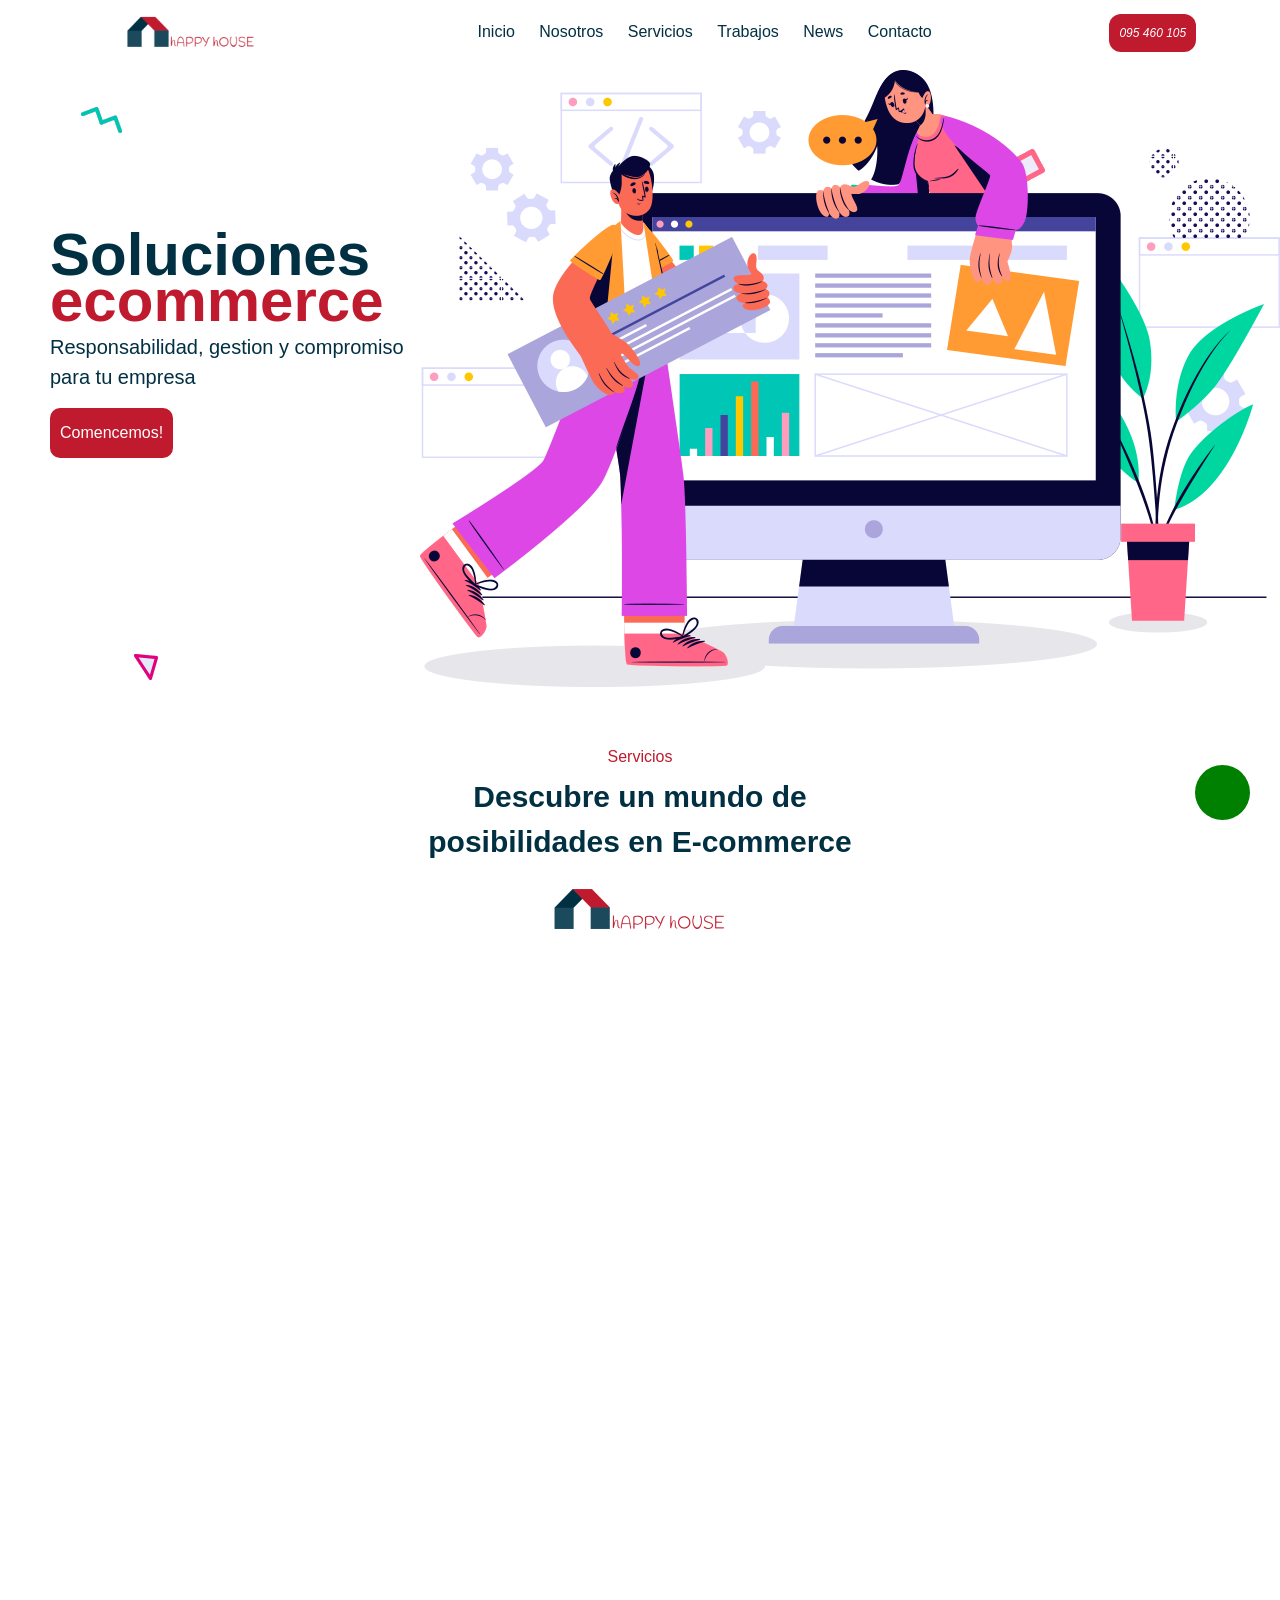
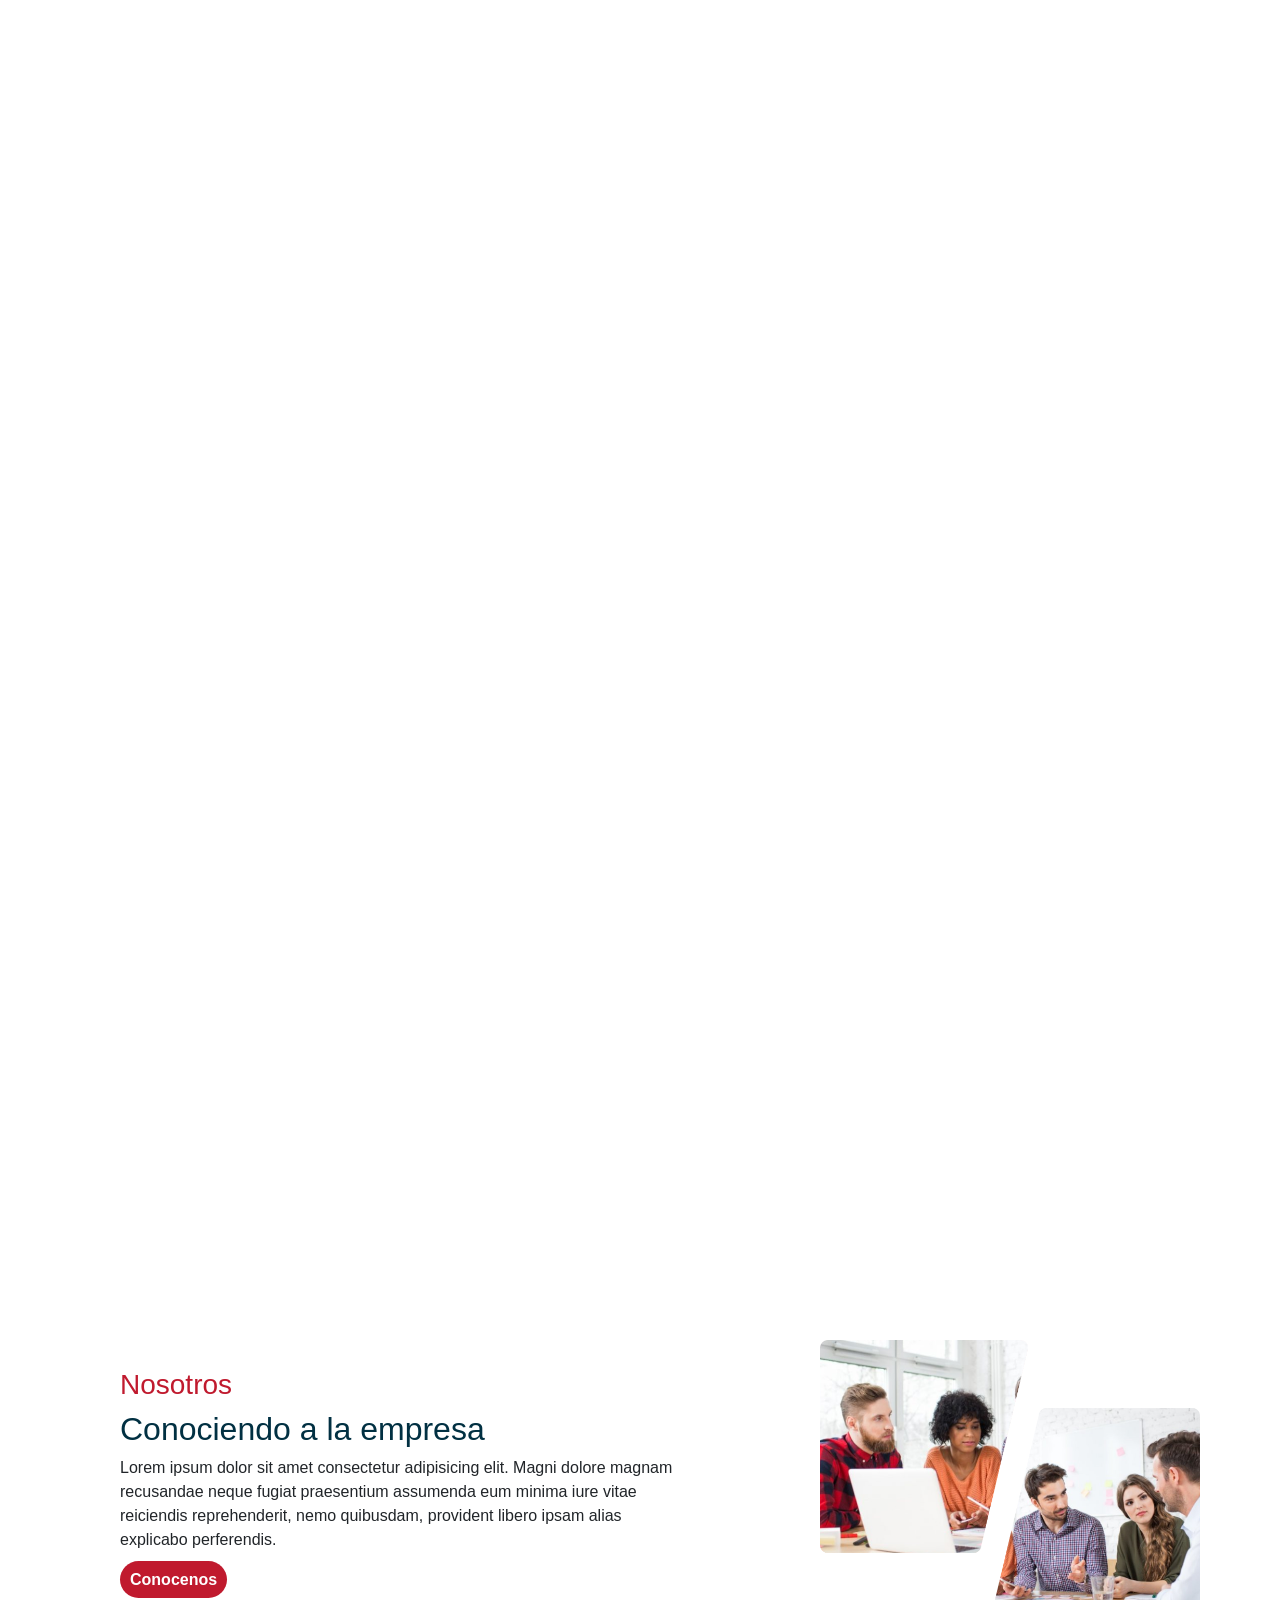
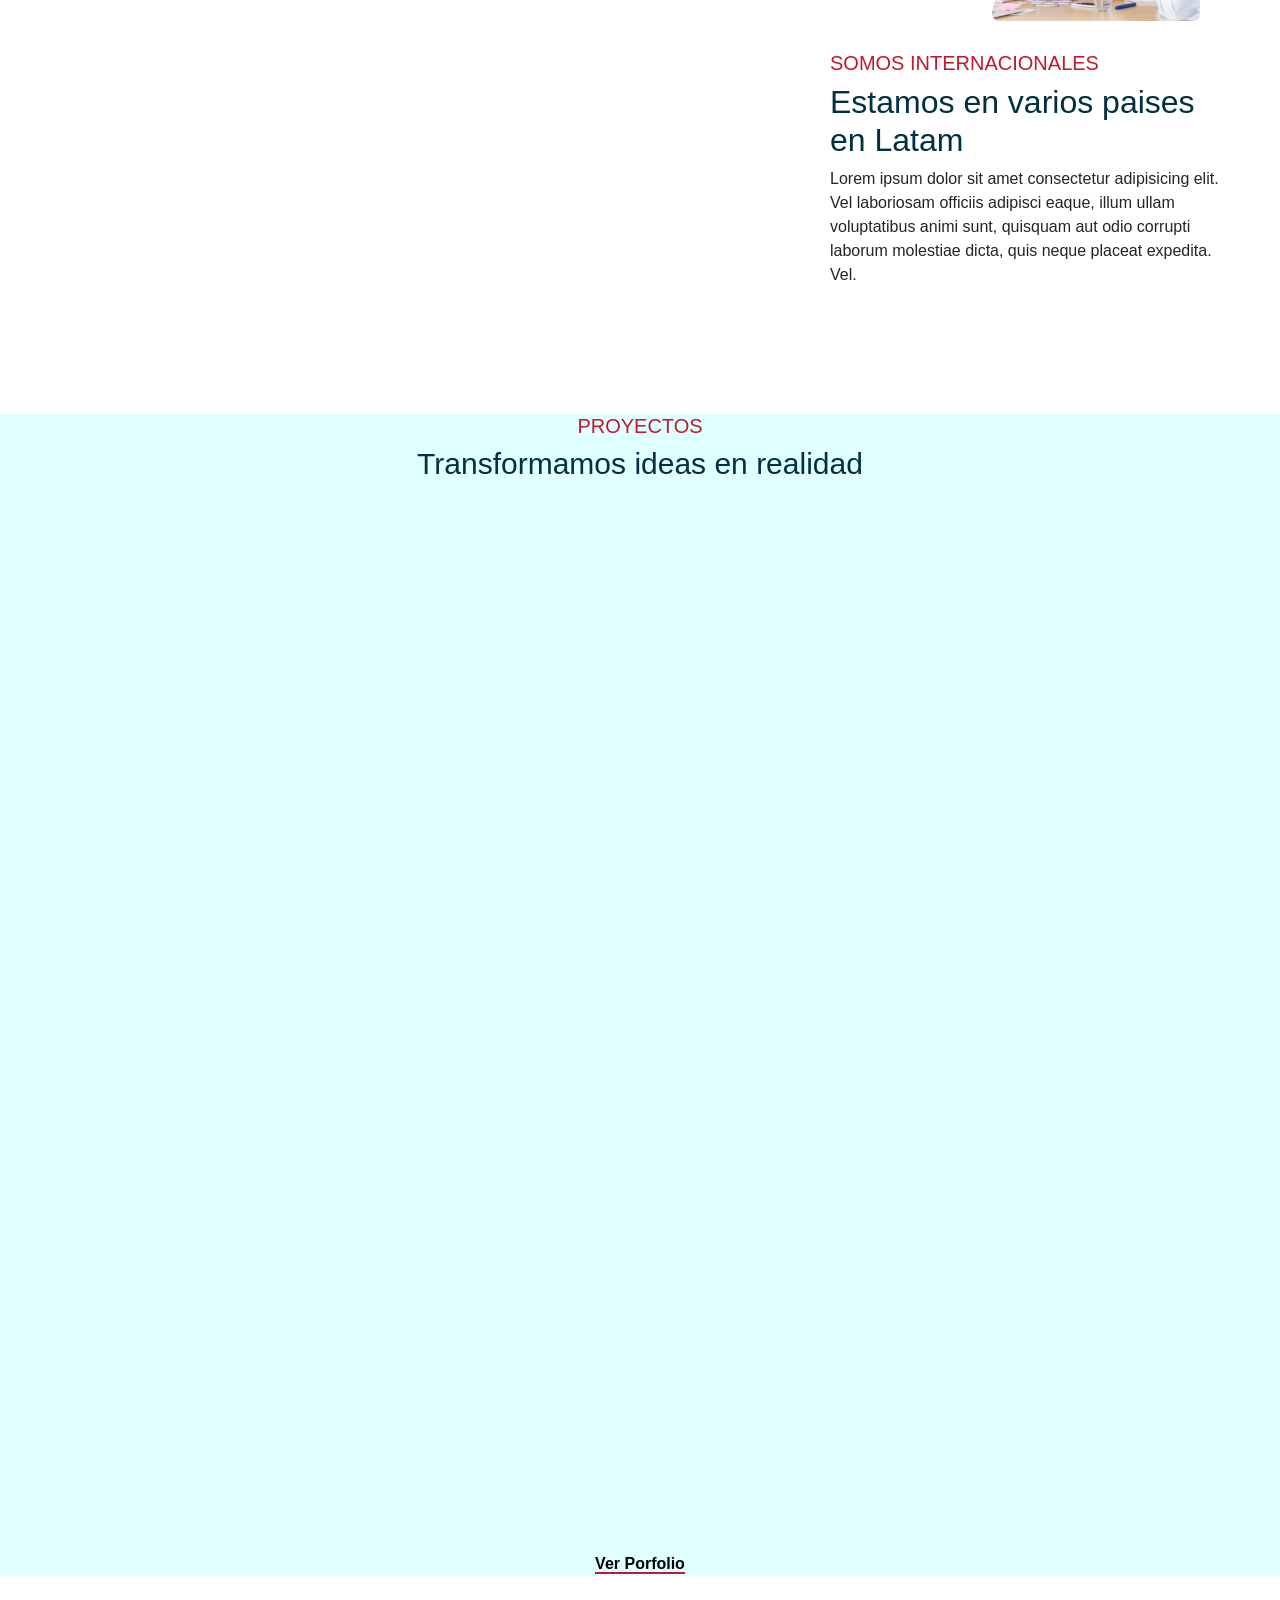
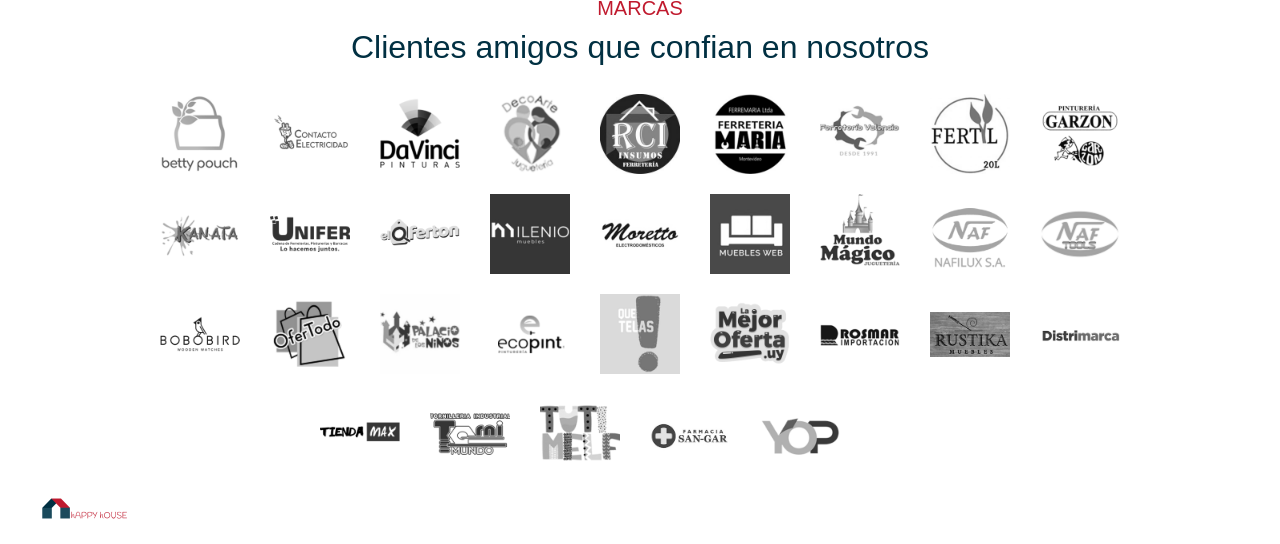
==== index.html @ 7f72210c "logosyadaptadosalcel" ====
<!DOCTYPE html>
<html lang="en">
<head>
    <meta charset="UTF-8">
    <meta http-equiv="X-UA-Compatible" content="IE=edge">
    <meta name="viewport" content="width=device-width, initial-scale=1.0">
    <script src="https://kit.fontawesome.com/2e477f8f35.js" crossorigin="anonymous"></script>
    <link rel="shortcut icon" href="./img/icono.png" type="image/x-icon">
    <link href="https://cdn.jsdelivr.net/npm/bootstrap@5.3.0-alpha1/dist/css/bootstrap.min.css" rel="stylesheet" integrity="sha384-GLhlTQ8iRABdZLl6O3oVMWSktQOp6b7In1Zl3/Jr59b6EGGoI1aFkw7cmDA6j6gD" crossorigin="anonymous">
    <link rel="stylesheet" href="style.css">
    <link href="https://unpkg.com/aos@2.3.1/dist/aos.css" rel="stylesheet">
    <title>Inicio</title>
</head>
<body>
    <header data-aos="flip-down" data-aos-duration="1000">
        <a href="index.html">
            <img src="./img/logocabecera.png" alt="" class="logo">
        </a>
        <nav>
            <input type="checkbox" name="" id="check">
            <label for="check" class="checkbtn">
                <i class="fa-solid fa-bars"></i>
            </label>
            <ul>
                <li><a href="index.html">Inicio</a></li>
                <li><a href="galeria.html">Nosotros</a></li>
                <li><a href="acerca.html">Servicios</a></li>
                <li><a href="contacto.html">Trabajos</a></li>
                <li><a href="contacto.html">News</a></li>
                <li><a href="contacto.html">Contacto</a></li>
            </ul>
            
        </nav>
            <a href="https://api.whatsapp.com/send?phone=598096241033" target="_blank" class="headerbutton">
                <i class="fa-brands fa-whatsapp" id="iconwsp"> 095 460 105</i>
            </a>
    </header>
    <div class="container1" data-aos="flip-left">
        
        <div class="solucionesecommerce">
            <p class="soluciones" data-aos="fade-down"
            data-aos-easing="linear"
            data-aos-duration="1500">Soluciones</p>
            <p class="ecommerce" data-aos="fade-down"
            data-aos-easing="linear"
            data-aos-duration="1500">ecommerce</p>
            <p data-aos="zoom-out-left"
            data-aos-duration="1500"
            >Responsabilidad, gestion
                y compromiso para tu empresa
            </p>
            <a href="servicios.html">Comencemos!</a>
        </div>
        <div class="loquitos">
            <img src="./img/HH WEBSITE DIBUJO 01.png" data-aos="flip-up" alt="">
        </div>
    </div>
    <section>
        <h6>Servicios</h6>
        <p>Descubre un mundo de <br> posibilidades en E-commerce</p>
        <img src="./img/logocabecera.png" alt="">
        <div class="servicios">
            <div class="categoria" data-aos="flip-left" data-aos-duration="1500">
                <img src="./img/01.png"  alt="">
                <h2>Happy Gestion</h2>
                <p>Potenciamos tus ventas y te ofrecemos la gestion mas eficiente de tu cuenta en la plataforma n°1 de E-Commerce en latinoamerica</p>
                <i class="fa-solid fa-arrow-right"></i>
            </div>
            <div class="categoria" data-aos="flip-left" data-aos-duration="1500">
                <img src="./img/02.png"  alt="">
                <h2>Happy Plus</h2>
                <p>Creamos tu tienda web desde 0 con un diseño moderno y atractaivo para tu negocio. Conta con carrito de compras, pasarela de pagos y chat por Whatsapp</p>
                <i class="fa-solid fa-arrow-right"></i>
            </div>
            <div class="categoria" data-aos="flip-left" data-aos-duration="1500">
                <img src="./img/03.png"  alt="">
                <h2>Happy Metrics</h2>
                <p>Te brindamos la info mas detallada sobre el mercado, precios de la competencia y estado de los mismos. Posicionamos tu marca en base a datos reales y precisos. Tambien desarrollamos tu propia pagina web con catalogo y registro de clientes
                </p>
                <i class="fa-solid fa-arrow-right"></i>
            </div>
        </div>
        <div class="servicios">
            <div class="categoria" data-aos="flip-left" data-aos-duration="2000">
                <img src="./img/04.png"  alt="">
                <h2>Happy Flex</h2>
                <p>Enviamos tus pedidos de la forma mas rapida y eficiente, cuidando la integridad de tus productos y garantizando la total satisfaccion de tus clientes</p>
                <i class="fa-solid fa-arrow-right"></i>
            </div>
            <div class="categoria" data-aos="flip-left" data-aos-duration="2000">
                <img src="./img/05.png"  alt="">
                <h2>Happy Box</h2>
                <p>Guardamos, cuidamos y codificamos tu mercaderia, manteniendola monitoreada, etiquetada y segura en un espacio de mas de 1000 mt2, logrando sistematizar el proceso de deposito</p>
                <i class="fa-solid fa-arrow-right"></i>
            </div>
            <div class="categoria" data-aos="flip-left" data-aos-duration="2000">
                <img src="./img/06.png"  alt="">
                <h2>Happy Import</h2>
                <p>Te ofrecemos volcar tu inversion de forma eficaz con estudio de mercado y asesoramiento de proveedores. Nos encargamos de traer tu mercaderia, despacharla y brindate la seguridad, tranquilidad y compromiso que necesitas</p>
                <i class="fa-solid fa-arrow-right"></i>
            </div>
        </div>
        <div class="servicios">
            <div class="categoria" data-aos="flip-left" data-aos-duration="2000">
                <img src="./img/07.png"  alt="">
                <h2>Happy Dropship</h2>
                <p>Implementamos un sistema de Dropshipping en las tiendas de tus distribuidores(conectado con tu sistema de gestion), para que ofrezcan y vendan tus articulos de forma masiva (sin tener la mercaderia fisica en su deposito) teniendo controlado el stock y el PVP en todo momento</p>
                <i class="fa-solid fa-arrow-right"></i>
            </div>
            <div class="categoria" data-aos="flip-left" data-aos-duration="2000">
                <img src="./img/08.png"  alt="">
                <h2>Happy Bot</h2>
                <p>Automatizamos tus procesos con nuestros bot, programables para Whatsapp, Messenger e Instagram. Mantenemos comunicados e informados en todo momento a tus clientes (SIN LIMITE DE MENSAJES NI CONTACTOS POR MES) con la ultima tecnologia en bots</p>
                <i class="fa-solid fa-arrow-right"></i>
            </div>
            <div class="categoria" data-aos="flip-left" data-aos-duration="2000">
                <img src="./img/09.png"  alt="">
                <h2>Happy Hosting</h2>
                <p>Te brindamos los servidores mas optimos y funcionales para alojar tus webs ya sea blog o tienda E-commerce. Tambien te brindamos la compra de dominios con asociamiento inmediato</p>
                <i class="fa-solid fa-arrow-right"></i>
            </div>
        </div>
        <div class="servicios">
            <div class="categoria" data-aos="flip-left" data-aos-duration="2000">
                <img src="./img/010.png"  alt="">
                <h2>Happy Community Manager</h2>
                <p></p>
                <i class="fa-solid fa-arrow-right"></i>
            </div>
            <div class="categoria" data-aos="flip-left" data-aos-duration="2000">
                <img src="./img/011.png"  alt="">
                <h2>Happy Desing</h2>
                <p></p>
                <i class="fa-solid fa-arrow-right"></i>
            </div>
            <div >
            </div>
        </div>
        
    </section>
    <div class="tienda">
        <div data-aos="flip-down">
            <img src="./img/tienda.png" alt="">
        </div>
        <div class="chamulo" data-aos="flip-down">
            <h3>HAPPY E-COMMERCE</h3>
            <h2>Vender nunca <br> fue tan facil</h2>
            <p>Lorem ipsum dolor sit amet consectetur adipisicing elit. Aliquid error dolore dignissimos aspernatur velit sint a? Dolorum deserunt atque beatae dignissimos praesentium odio vel accusantium. Assumenda corrupti harum consequuntur deleniti!</p>
            <a href="" class="botongeneral">Conoce mas en www.happycommerce.com.uy</a>
        </div>
    </div>
    
    <div class="nosotro">
        <div class="textito">
            <h3>Nosotros</h3>
            <h2>Conociendo a la empresa</h2>
            <p>Lorem ipsum dolor sit amet consectetur adipisicing elit. Magni dolore magnam recusandae neque fugiat praesentium assumenda eum minima iure vitae reiciendis reprehenderit, nemo quibusdam, provident libero ipsam alias explicabo perferendis.</p>
            <a href="">Conocenos</a>
        </div>
        <div>
            <img src="./img/HH IMG NOSOTROS.png" alt="">
        </div>
    </div>
    <div class="mundo">
        <div class="mapitaloco">
            <img src="./img/HH MAPA.png" class="mapaimg" data-aos="fade-down" alt="">
            <img src="./img/iconoslocalizaciones.png" class="marcadoresimg" data-aos="flip-left"
            data-aos-easing="ease-out-cubic"
            data-aos-duration="2000" alt="">
        </div>
        <div class="multinacionales" data-aos="fade-up-left">
            <h3>
                SOMOS INTERNACIONALES
            </h3>
            <h2>
                Estamos en varios paises en Latam
            </h2>
            <p>
                Lorem ipsum dolor sit amet consectetur adipisicing elit. Vel laboriosam officiis adipisci eaque, illum ullam voluptatibus animi sunt, quisquam aut odio corrupti laborum molestiae dicta, quis neque placeat expedita. Vel.
            </p>
        </div>
    </div>

    <div class="containerproyectos">
        <h3 data-aos="fade-left" data-aos-duration="3000">
            PROYECTOS
        </h3>
        <h2 data-aos="fade-left" data-aos-duration="3000">
            Transformamos ideas en realidad
        </h2>
        <div class="proyectos" data-aos="flip-right">
            <div>
                <img src="./img/HH web01.png" alt="">
            </div>
            <div>
                <h3>
                    Ferreteria
                </h3>
                <h2>
                    Pintureria Garzon
                </h2>
                <p>
                    Lorem ipsum dolor sit amet consectetur adipisicing elit. Non ullam, adipisci modi sunt laboriosam odio hic quas fuga et vel quisquam veritatis fugit optio temporibus cupiditate. Quo natus neque necessitatibus!
                </p>
                <a href="https://pintureriagarzon.com.uy/" target="_blank" class="botongeneral1"> Ver proyecto</a>
            </div>
        </div>
        <div class="proyectos" data-aos="flip-right">
            <div>
                <img src="./img/HH web02.png" alt="">
            </div>
            <div>
                <h3>
                    Muebleria
                </h3>
                <h2>
                    Tiendamax
                </h2>
                <p>
                    Lorem ipsum dolor sit amet consectetur adipisicing elit. Non ullam, adipisci modi sunt laboriosam odio hic quas fuga et vel quisquam veritatis fugit optio temporibus cupiditate. Quo natus neque necessitatibus!
                </p>
                <a href="https://tiendamax.uy/" target="_blank" class="botongeneral1"> Ver proyecto</a>
            </div>
        </div>
        <div class="proyectos" data-aos="flip-right">
            <div>
                <img src="./img/HH web03.png" alt="">
            </div>
            <div>
                <h3>
                    Moda y Estilo
                </h3>
                <h2>
                    Bobobird
                </h2>
                <p>
                    Lorem ipsum dolor sit amet consectetur adipisicing elit. Non ullam, adipisci modi sunt laboriosam odio hic quas fuga et vel quisquam veritatis fugit optio temporibus cupiditate. Quo natus neque necessitatibus!
                </p>
                <a href="https://bobobird.uy/" target="_blank" class="botongeneral1"> Ver proyecto</a>
            </div>
        </div>
        <a href="" class="porfolio">
            Ver Porfolio
        </a>
    </div>

    <div class="clientestitulo">
        <h3 data-aos="fade-left" data-aos-duration="3000">
            MARCAS
        </h3>
        <h2 data-aos="fade-left" data-aos-duration="3000">
            Clientes amigos que confian en nosotros
        </h2>
    </div>
    <div class="logosclientes">
        <div>
            <img src="./img/logos/bettypuch.png" href="" alt="">
        </div>
        <div>
            <a href="http://contactoelectricidad.uy/" target="_blank">
                <img src="./img/logos/contacto-grande-e1667585481874.png" href="" alt="">
            </a>
        </div>
        <div>
            <a href="http://pintureriadavinci.uy/" target="_blank">
                <img src="./img/logos/davinci.png" href="" alt="">
            </a>
        </div>
        <div>
            <img src="./img/logos/deco-pequeno.png" href="" alt="">
        </div>
        <div>
            <img src="./img/logos/ee34a8d3-b76b-493b-a09f-c50a812487d5-e1674757139789.png" href="" alt="">
        </div>
        <div>
            <a href="http://ferreteriamaria.uy/" target="_blank">
                <img src="./img/logos/ferreteriamaria.png" href="" alt="">
            </a>
        </div>
        <div>
            <a href="http://ferreteriavalencia.uy/" target="_blank">
                <img src="./img/logos/ferreteriavalencia.png" href="" alt="">
            </a>
        </div>
        <div>
            <img src="./img/logos/fertyl.png" href="" alt="">
        </div>
        <div>
            <a href="https://pintureriagarzon.com.uy/" target="_blank">
                <img src="./img/logos/garzon.png" href="" alt="">
            </a>
        </div>
    </div>
    <div class="logosclientes">
        <div>
           <a href="https://mundokanata.com/" target="_blank">
            <img src="./img/logos/kanata.png" href="" alt="">
            </a>
        </div>
        <div>
            <a href="https://www.unifer.com.uy/" target="_blank">
                <img src="./img/logos/Logo-con-slogan-rojo-e1667585300770.png" href="" alt="">
            </a>
        </div>
        <div>
            <a href="http://eloferton.uy/" target="_blank">
                <img src="./img/logos/LOGO-EL-OFERTON-FONDO-BLANCO@2x-e1667585460638.png" href="" alt="">
            </a>
        </div>
        <div>
            <a href="http://milenio.com.uy/" target="_blank">
                <img src="./img/logos/milenio.png" href="" alt="">
            </a>
        </div>
        <div>
            <img src="./img/logos/moretto.png" href="" alt="">
        </div>
        <div>
            <a href="https://mueblesweb.com.uy/" target="_blank">
                <img src="./img/logos/mueblesweb-1.png" href="" alt="">
            </a>
        </div>
        <div>
            <a href="http://jugueteriamundomagico.uy/" target="_blank">
                <img src="./img/logos/mundo.png" href="" alt="">
            </a>
        </div>
        <div>
            <a href="http://nafilux.uy/" target="_blank">
                <img src="./img/logos/nafi-e1621428435117.png" href="" alt="">
            </a>
        </div>
        <div>
            <a href="http://nafilux.uy/" target="_blank">
                <img src="./img/logos/nafitools-100x100.png" href="" alt="">
            </a>
        </div>
    </div>
    <div class="logosclientes">
        <div>
            <a href="http://bobobird.uy/" target="_blank"><img src="./img/logos/New-bobobird-logo-e1676595182207.png" href="http://bobobird.uy/" alt=""></a>
        </div>
        <div>
            <a href="http://ofertodo.uy/" target="_blank">
                <img src="./img/logos/ofertodologo-100x100.png" href="" alt="">
            </a>
        </div>
        <div>
            <a href="https://www.jugueteriapalacio.com/" target="_blank">
                <img src="./img/logos/palacio-100x100.png" href="" alt="">
            </a>
        </div>
        <div>
            <img src="./img/logos/pie.png" href="" alt="">
        </div>
        <div>
            <img src="./img/logos/qtelas.png" href="" alt="">
        </div>
        <div>
            <img src="./img/logos/Recurso-2-e1677292072840.png" href="" alt="">
        </div>
        <div>
            <img src="./img/logos/rosmar.png" href="" alt="">
        </div>
        <div>
            <img src="./img/logos/rustika-e1667585325810.png" href="" alt="">
        </div>
        <div>
            <img src="./img/logos/Screenshot_5-e1676594695435.png" href="" alt="">
        </div>
    </div>
    <div class="logosclientes">
        <div>
            <img src="./img/logos/tiendamax0.png" href="" alt="">
        </div>
        <div>
            <img src="./img/logos/torni.png" href="" alt="">
        </div>
        <div>
            <img src="./img/logos/tuty.png" href="" alt="">
        </div>
        <div>
            <img src="./img/logos/WhatsApp Image 2023-03-20 at 23.20.24.png" href="" alt="">
        </div>
        <div>
            <img src="./img/logos/yop.png" href="" alt="">
        </div>
        <div>
            <img src="" href="" alt="">
        </div>
        <div>
            <img src="" href="" alt="">
        </div>
        <div>
            <img src="" href="" alt="">
        </div>
        <div>
            <img src="" href="" alt="">
        </div>
    </div>
    <footer>
        <div>
            <a href="index.html"><img src="./img/logocabecera.png" alt="" class="logofooter"></a>
        </div>
        
        <div class="redesfooter">
            
            <a href="" target="_blank"><i class="fa-brands fa-facebook"></i></a>
            <a href="https://www.instagram.com/area51mvdo/" target="_blank"><i class="fa-brands fa-instagram"></i></a>
            <a href="https://api.whatsapp.com/send?phone=598096241033" target="_blank"><i class="fa-brands fa-whatsapp"></i></a>
        </div>
        
    </footer>
    <a href="https://api.whatsapp.com/send?phone=598096241033" target="_blank" class="btnflotante">
        <i class="fa-brands fa-whatsapp" id="iconwsp"></i>
    </a>
</body>
<script src="https://cdn.jsdelivr.net/npm/bootstrap@5.3.0-alpha1/dist/js/bootstrap.bundle.min.js" integrity="sha384-w76AqPfDkMBDXo30jS1Sgez6pr3x5MlQ1ZAGC+nuZB+EYdgRZgiwxhTBTkF7CXvN" crossorigin="anonymous"></script>
<script src="https://unpkg.com/aos@2.3.1/dist/aos.js"></script>
<script>
    AOS.init();
</script>
</html>
---- style.css ----
*{
    width: auto;
    margin: 0;
    padding: 0;
    justify-content: center;
    list-style: none;
    text-decoration: none;
    box-sizing: border-box;
}
header{
    display: flex;
    background-color: white;
    width: 100%;
    justify-content: space-around;
    align-items: baseline;
    top: 0;
    position: fixed;
    z-index: 1;
    margin: 0;
    padding: 0;
}
nav ul li{
    display: inline-block;
    
}

header a{
    text-decoration: none;
    padding: 10px;
    font-family: 'Segoe UI', Tahoma, Geneva, Verdana, sans-serif;
    color: #013042;
}
header nav li:hover{
    text-decoration: underline;
}
.headerbutton{
    border: 0px;
    background-color: #c01a2e;
    color: white;
    border-radius: 12px;
    font-size: 12px;
}
.headerbutton i{
    color: white;
}

.logo{
    width: 134px;
    margin-left: 30px;
}



body{
    margin: 0;
    padding-top: 10px;
    font-family: 'Segoe UI', Tahoma, Geneva, Verdana, sans-serif;
    
    
}
footer{
    display: flex;
    background-color: white;
    justify-content: space-between;
    gap: 10px;
    width: 100%;
    margin: 0;
    padding: 0;
    justify-items: center;
    color: #013042;
    bottom: 0;
}

.logofooter{
    width: 130px;
    margin-left: 20px;
    padding: 20px;
}

.redesfooter{
    font-size: 30px;
    margin-right: 20px;
    padding: 20px;
}

.redesfooter a{
    color: #c01a2e;
}



.checkbtn{
    font-size: 35px;
    color: #013042;
    float: right;
    cursor: pointer;
    display: none;
}
#check{
    display: none;
}

.btnflotante{
    position: fixed;
    width: 55px;
    height: 55px;
    line-height: 55px;
    bottom: 80px;
    right: 30px;
    background: green;
    color: white;
    border-radius: 60px;
    text-align: center;
    font-size: 40px;
}

.btnflotante:hover{
    background: white;
    color: green;
}

button{
    margin: 10px;
    padding: 10px;
    border-radius: 30px;
}

button a{
    color: #013042;
}

.container1{
    
    display: flex;
    
    line-height: 30px;
     /* ff 3.6+ */
    background:-moz-radial-gradient(circle at 54% 3%, rgba(192, 26, 46, 0.27) 0%, rgba(1, 48, 66, 0.16) 100%);

    /* safari 5.1+,chrome 10+ */
    background:-webkit-radial-gradient(circle at 54% 3%, rgba(192, 26, 46, 0.27) 0%, rgba(1, 48, 66, 0.16) 100%);

    /* opera 11.10+ */
    background:-o-radial-gradient(circle at 54% 3%, rgba(192, 26, 46, 0.27) 0%, rgba(1, 48, 66, 0.16) 100%);

    /* ie 10+ */
    background:-ms-radial-gradient(circle at 54% 3%, rgba(192, 26, 46, 0.27) 0%, rgba(1, 48, 66, 0.16) 100%);

    /* global 92%+ browsers support */
    background:radial-gradient(circle at 54% 3%, rgba(192, 26, 46, 0.27) 0%, rgba(1, 48, 66, 0.16) 100%);
    background-image: url("./img/HH\ WEBSITE\ FONDO\ 01.png");
}

.loquitos img{
    padding-top: 60px;
    
}

.container1 .soluciones{
    color: #013042;
    font-size: 60px;
    font-weight: 700;
    
}
.container1 .ecommerce{
    color: #c01a2e;
    font-size: 60px;
    font-weight: 700;
    
}
.container1 p{
    color: #013042;
    font-size: 20px;
}

.container1 a{
    text-decoration: none;
    color: white;
    background-color: #c01a2e;
    padding: 10px;
    border-radius: 10px;
}
.solucionesecommerce{
    display: flex;
    flex-direction: column;
    justify-content: center;
    align-items: start;
    margin-left: 50px;
    
}

.solucionesecommerce a:hover{
    font-weight: bold;
}

section{
    display: flex;
    flex-direction: column;
    justify-content: center;
    align-items: center;
    padding-top: 60px;
    text-align: center;
}

section h6{
    color: #c01a2e;
}

section p{
    color: #013042;
    font-size: 30px;
    font-weight: bold;
}

.servicios{
    display: flex;
    gap: 20px;
    width: 100%;
    margin-top: 50px;
    
}

.categoria{
    box-shadow: 1px 1px 3px black;
    padding: 10px;
    border-radius: 30px;
    width: 30%;
}
.categoria img{
    width: 100px;
    margin: 10px;
}
.categoria p{
    text-align: center;
    font-weight: lighter;
    font-size: 15px;
}

.categoria i{
    font-size: 25px;
    color: #013042;
    padding-top: 20px;
}



.tienda{
    display: flex;
    gap: 100px;
    margin-top: 100px;
    width: 100%;
}

.chamulo{
    width: 30%;
}
.tienda div img{
    width: 500px;
}
.tienda h3{
    color: #c01a2e;
    font-weight: bold;
    font-size: 20px;
}


.botongeneral{
    text-decoration: none;
    color: white;
    background-color: #c01a2e;
    padding: 10px;
    border-radius: 10px;
    font-weight: bold;

}

.nosotro{
    display: flex;
    gap: 20px;
    justify-content: center;
    align-items: center;
    padding-left: 20px;
    padding-right: 20px;
}

.nosotro img{
    width: 500px;
    padding-right: 60px;
    padding-left: 60px;
}

.nosotro h3{
    color: #c01a2e;
    
}

.nosotro h2{
    color: #013042;
}

.nosotro a{
    text-decoration: none;
    color: white;
    background-color: #c01a2e;
    padding: 10px;
    border-radius: 30px;
    font-weight: bold;
}

.textito{
    padding-left: 100px;
    padding-right: 60px;
}


.mundo{
    display: flex;
    gap: 30px;
    margin-top: 30px;
}

.multinacionales{
    padding-right: 50px;
}
.multinacionales h3{
    color: #c01a2e;
    font-size: 20px;
}

.multinacionales h2{
    color: #013042;
}

.mapaimg{
    position: absolute;
    width: 800px;
    padding-top: 20px;
}

.marcadoresimg{
    position: relative;
    width: 800px;
    z-index: 0;
}
.containerproyectos{
    text-align: center;
    width: 100%;
    margin-top: 20px;
    background-color: lightcyan;
}

.containerproyectos h3{
    color: #c01a2e;
    font-size: 20px;
}
.containerproyectos h2{
    color: #013042;
    font-size: 30px;
    padding-bottom: 20px;
}
.proyectos{
    display: flex;
    gap: 100px;
    justify-content: center;
    align-items: center;
    padding-left: 200px;
    padding-right: 100px;
    text-align: left;
    margin-top: 50px;
    
}

.proyectos img{
    width: 300px;
}

.porfolio{
    color: black;
    font-weight: bold;
    padding-top: 200px;
    text-decoration: none;
    border-bottom: 2px solid #c01a2e;
}
.botongeneral1 {
    text-decoration: none;
    color: black;
    border: 1px solid blueviolet;
    padding: 10px;
    font-weight: bold;
    border-radius: 5px;
    font-size: 10px;
}

.logosclientes{
    display: flex;
    gap: 10px;
    justify-content: center;
    align-items: center;
    margin-top: 20px;
}

.logosclientes img{
    width: 100px;
    padding-left: 10px;
    padding-right: 10px;
    filter: grayscale(1);
    background-color: var(--gray);

}

.logosclientes img:hover{
    filter: none;
    background-color: none;
}

.clientestitulo{
    display: flex;
    flex-direction: column;
    align-items: center;
    justify-content: center;
    margin-top: 20px;
}
.clientestitulo h3{
    color: #c01a2e;
    font-size: 20px;

}

.clientestitulo h2{
    color: #013042;
}


@media screen and (max-width: 600px){
    
    body{
        padding: 0;
        
    }
    header{
        display: flex;
        align-items: center;
        padding-left: 10px;
        width: 100%;
        z-index: 1;
        
    }
    .logo{
        margin-left: 0;
    }
    

    .checkbtn{
        display: block;     
    }
    ul{
        position: fixed;
        width: 100%;
        height: 100uv;
        background: #013042;
        top: 60px;
        left: -100%;
        text-align: center;
        transition: all.5s;    
    }
    nav ul li{
        display: block;
        margin: 50px 0;
        
        

    }
    nav ul li a{
        color: white;
             
    }

    nav ul li a:hover{
        color: white;
             
    }
    
    
    #check:checked ~ ul{
        left:0;
    }
    
    .btnflotante{
        position: fixed;
        width: 50px;
        height: 50px;
        line-height: 50px;
        bottom: 80px;
        right: 30px;
        background: green;
        color: white;
        border-radius: 60px;
        text-align: center;
        font-size: 35px;
    }
    
    .btnflotante:hover{
        background: white;
        color: green;
    }

   .headerbutton{
    display: none;
   }

   .container1{
    flex-direction: column;
    padding-top: 100px;
    }

    
    .loquitos{
        padding: 30;
        justify-content: center;
        align-items: center;
    }
    .loquitos img{
        width: 90%;
        padding: 20px;
        

    }

    section p{
        font-size: 20px;
    }
    .tienda{
        display: flex;
        flex-direction: column;
        justify-content: center;
        align-items: center;
        margin: 0;
        gap: 0;
        
    }

    .tienda div{
        margin: 0;
        padding: 2px;
    }
    .tienda div img{
        width: 150px;
    }
    
    .chamulo{
        margin: 0;
        padding: 5px;
        text-align: center;
        width: 100%;
        
    }
    .chamulo h3, h2{
        font-size: 15px;
    }

    .chamulo p, a{
        font-size: 10px;
        
    }

    .chamulo a{
        padding: 2px;
    }
    .servicios{
        display: flex;
        flex-direction: column;
        margin-top: 25px;
        padding: 0;
        justify-content: center;
        align-items: center;
    }

    .categoria{
        width: 90%;
        margin: 0;
        padding: 10px;
    }
    .categoria img{
        width: 50px;
    }
    .categoria p{
        font-size: 10px;
    }
    .categoria h2{
        font-size: 15px;
    }
    
    .nosotro{
        display: flex;
        flex-direction: column;
        margin: 0;
        padding: 0;
        justify-content: center;
        align-items: center;
    }

    .nosotro a{
        font-size: 15px;
    }
    .nosotro img{
        width: 300px;
    }

    .textito{
        margin: 0;
        padding: 10px;
        text-align: center;
        font-size: 10px;
    }

    .container1 .soluciones{
        font-size: 50px;
    }
    .container1 .ecommerce{
        font-size: 50px;
    }
    .mundo{
        flex-direction: column;
        justify-content: center;
        align-items: center;
        width: 100%;
        padding-left: 20px;
        padding-right: 20px;
    }
    .mapaimg{
        width: 400px;
    }

    .marcadoresimg{
        width: 400px;
        padding-top: 10px;
        z-index: 0;
    }

    .multinacionales h2{
        font-size: 30px;
    }

    .multinacionales h3{
        font-size: 17px;
    }

    .proyectos{
        display: flex;
        flex-direction: column;
        justify-content: center;
        align-items: center;
        padding-left: 10px;
        padding-right: 10px;
    }

    .logosclientes img{
        width: 35px;
        padding-left: 5px;
        padding-right: 5px;
        filter: none;
        background-color: none;
    
    }
    footer{
        margin-top: 55px;
    }
        
}
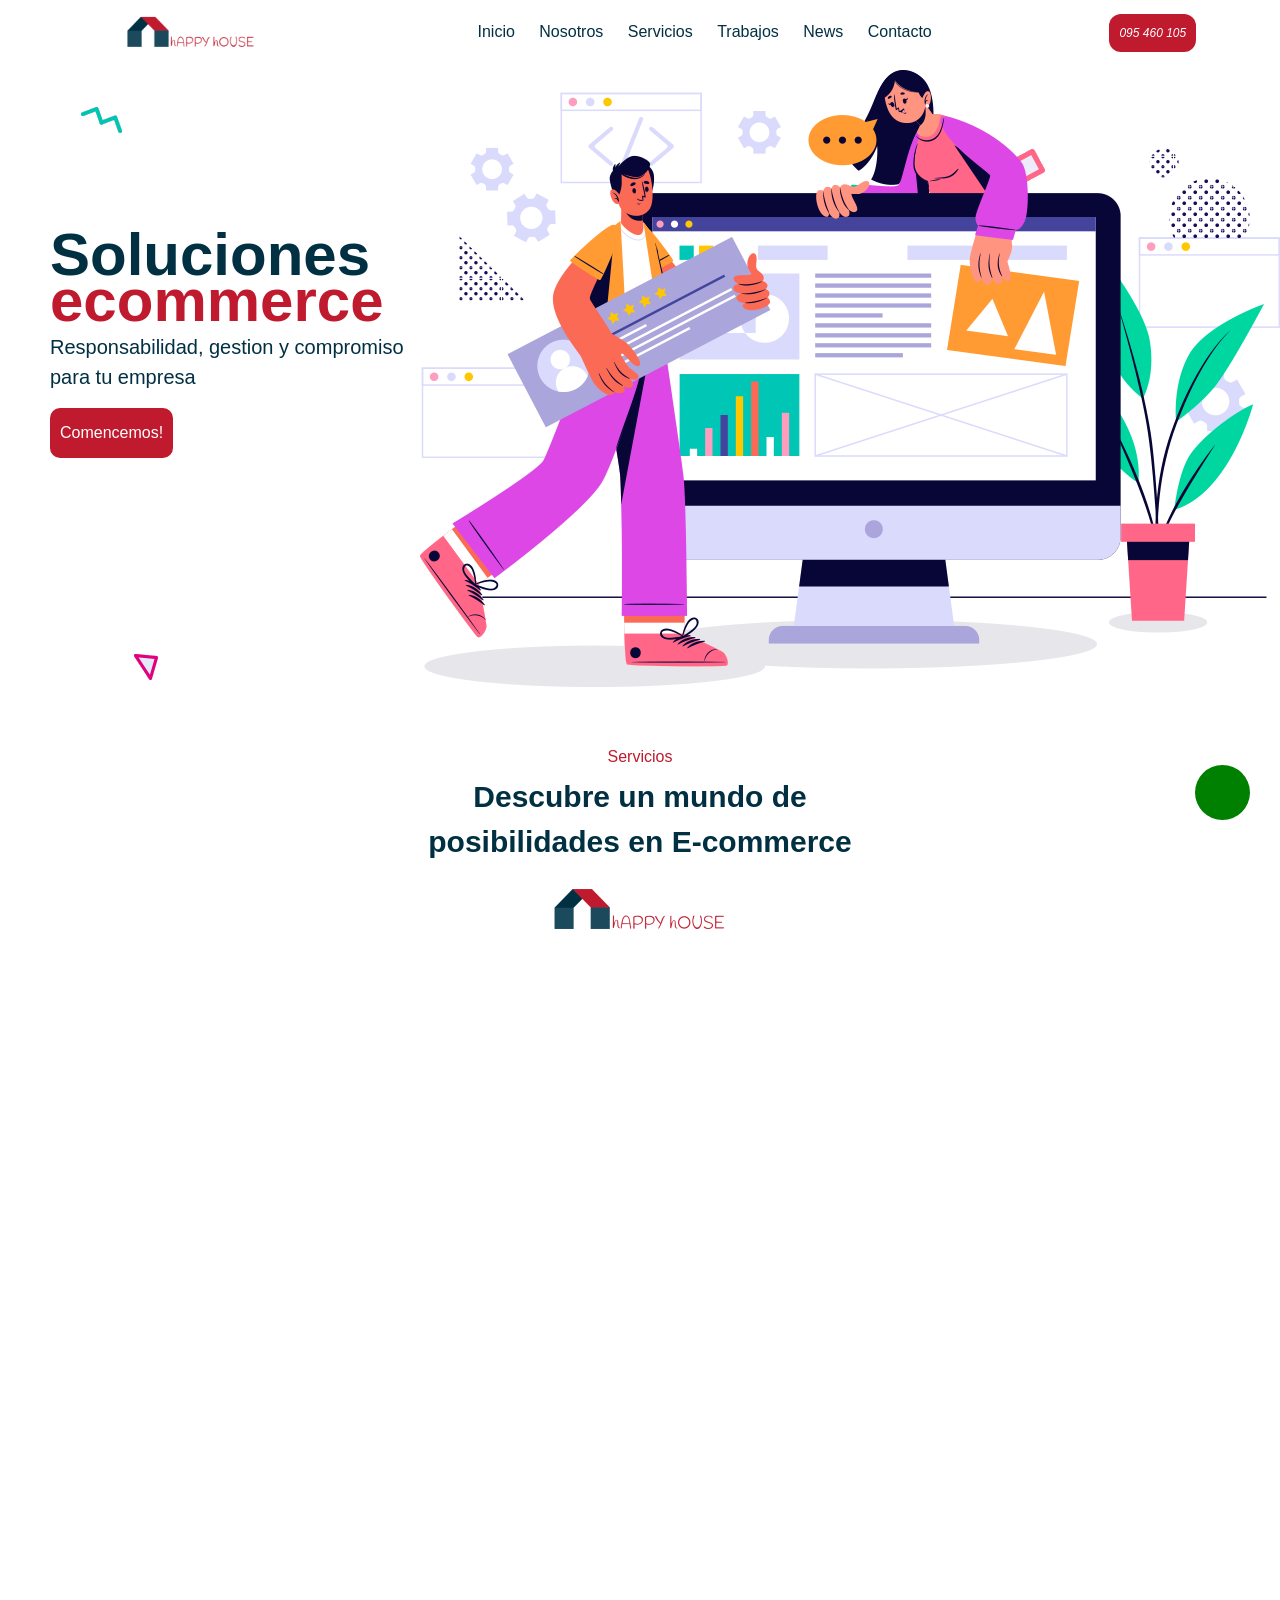
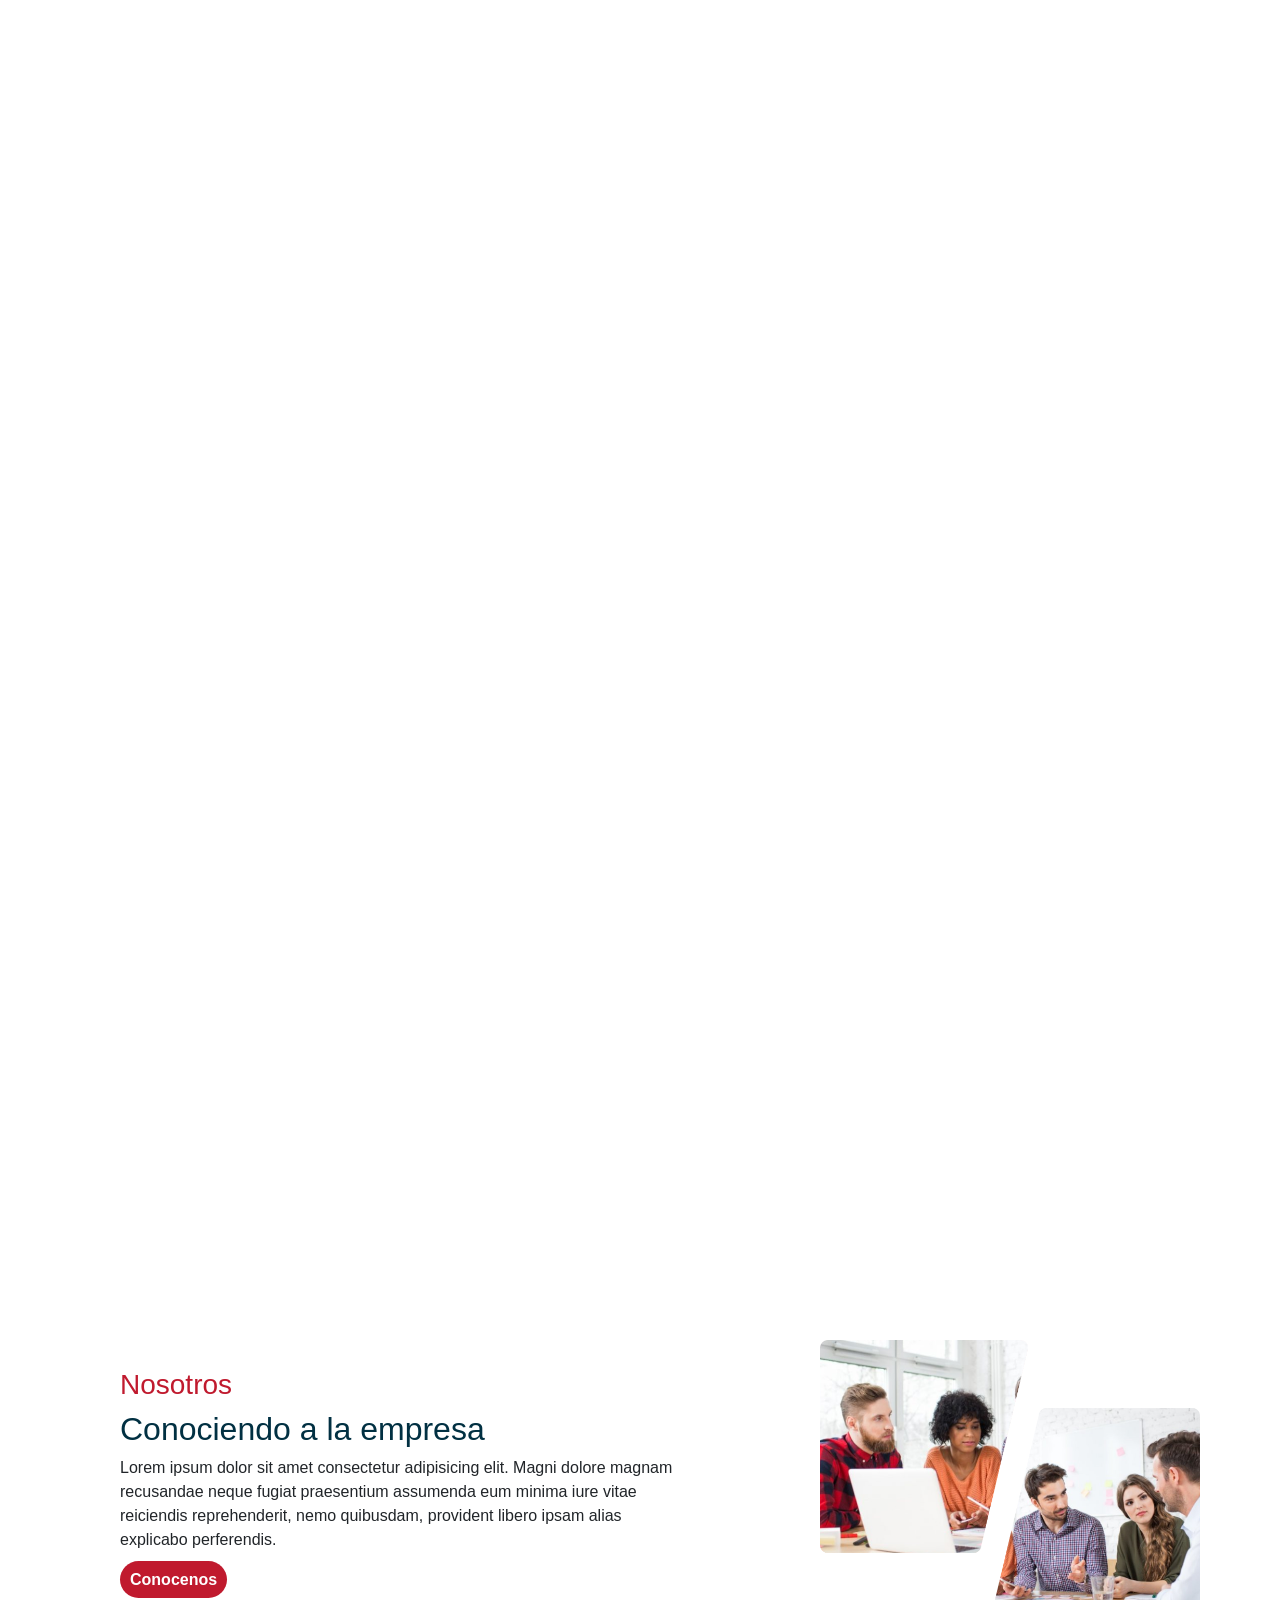
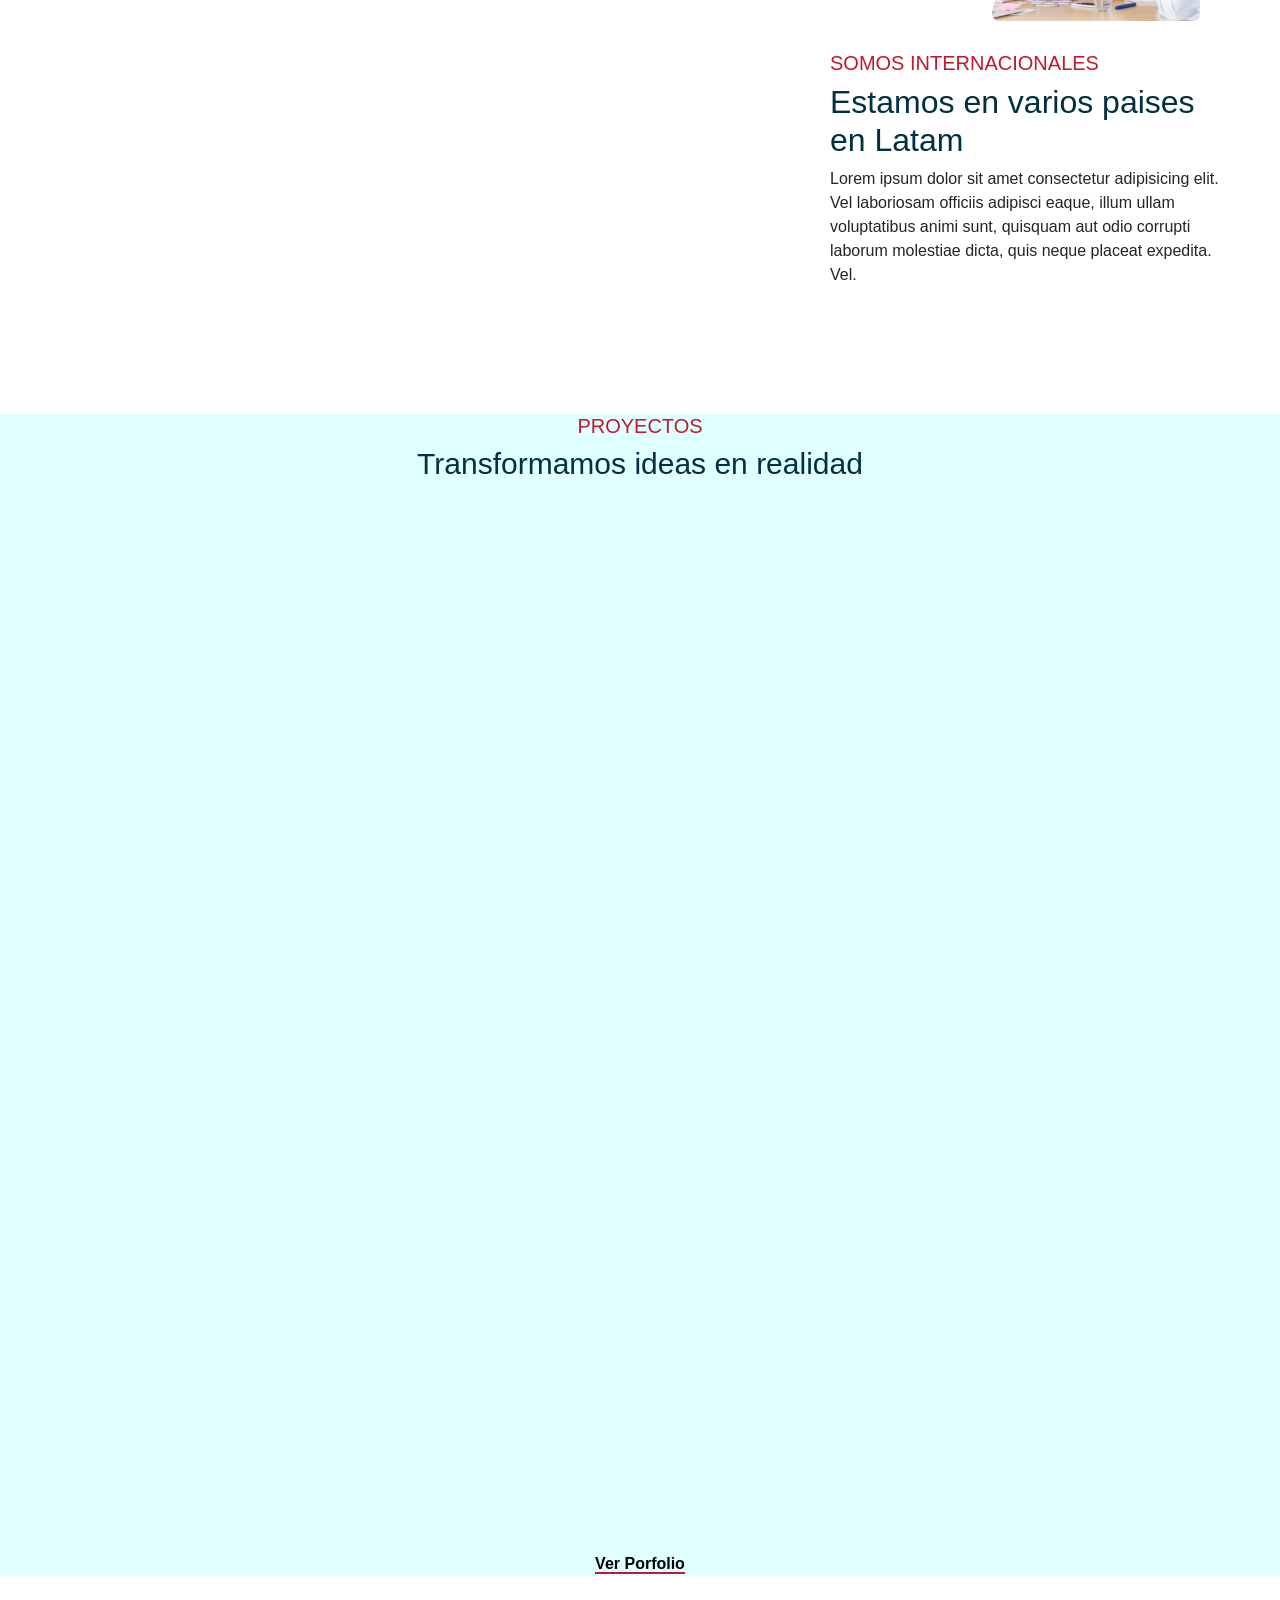
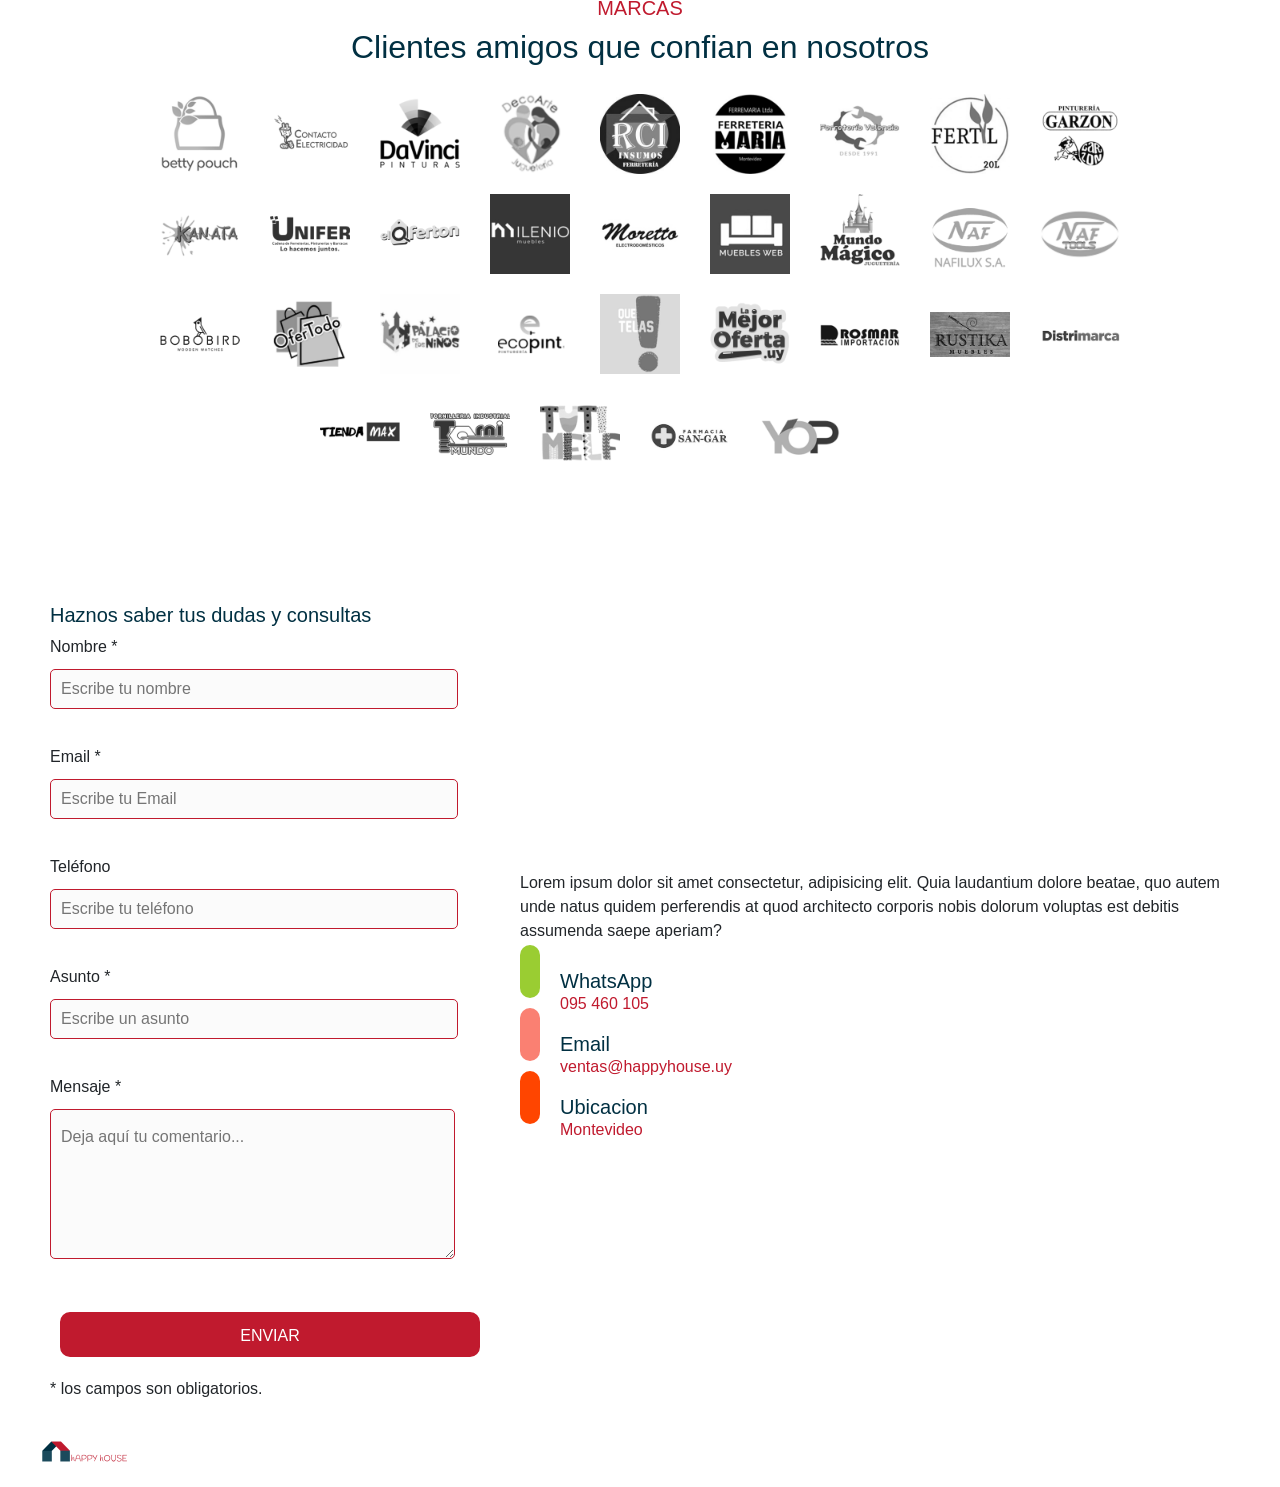
==== commit c2f6fda3: "formularioycelular" ====
--- a/index.html
+++ b/index.html
@@ -398,6 +398,111 @@
             <img src="" href="" alt="">
         </div>
     </div>
+    <div class="clientestitulo">
+        <h3 data-aos="fade-left" data-aos-duration="3000">
+            CONTACTO
+        </h3>
+        <h2 data-aos="fade-left" data-aos-duration="3000">
+            Comunicate con nosotros para mejorar tus ventas online
+        </h2>
+    </div>
+    <div class="formulario">
+        <div>
+            <h3>
+                Haznos saber tus dudas y consultas
+            </h3>
+            <form action="submeter-formulario.php" method="post">       
+
+            
+                <p>
+                  <label for="nombre" class="colocar_nombre">Nombre
+                    <span class="obligatorio">*</span>
+                  </label>
+                    <input type="text" name="introducir_nombre" id="nombre" required="obligatorio" placeholder="Escribe tu nombre">
+                </p>
+              
+                <p>
+                  <label for="email" class="colocar_email">Email
+                    <span class="obligatorio">*</span>
+                  </label>
+                    <input type="email" name="introducir_email" id="email" required="obligatorio" placeholder="Escribe tu Email">
+                </p>
+            
+                <p>
+                  <label for="telefone" class="colocar_telefono">Teléfono
+                  </label>
+                    <input type="tel" name="introducir_telefono" id="telefono" placeholder="Escribe tu teléfono">
+                </p>    
+              
+                             
+                <p>
+                  <label for="asunto" class="colocar_asunto">Asunto
+                    <span class="obligatorio">*</span>
+                  </label>
+                    <input type="text" name="introducir_asunto" id="assunto" required="obligatorio" placeholder="Escribe un asunto">
+                </p>    
+              
+                <p>
+                  <label for="mensaje" class="colocar_mensaje">Mensaje
+                    <span class="obligatorio">*</span>
+                  </label>                     
+                                    <textarea name="introducir_mensaje" class="texto_mensaje" id="mensaje" required="obligatorio" placeholder="Deja aquí tu comentario..."></textarea> 
+                                </p>                    
+              
+                <button type="submit" name="enviar_formulario" id="enviar"><p>Enviar</p></button>
+
+                <p class="aviso">
+                  <span class="obligatorio"> * </span>los campos son obligatorios.
+                </p>          
+            
+          </form>
+        </div>
+        <div class="cosopumformulario">
+            <p>
+                Lorem ipsum dolor sit amet consectetur, adipisicing elit. Quia laudantium dolore beatae, quo autem unde natus quidem perferendis at quod architecto corporis nobis dolorum voluptas est debitis assumenda saepe aperiam?
+            </p>
+            <div class="contactoform">
+                <div>
+                    <a href="https://api.whatsapp.com/send?phone=598096241033" target="_blank"><i class="fa-brands fa-whatsapp was">               
+                    </i></a>
+                </div>
+                <div>
+                    <a href="https://api.whatsapp.com/send?phone=598096241033" target="_blank"><h5>
+                        WhatsApp
+                    </h5></a>
+                    <a href="https://api.whatsapp.com/send?phone=598096241033" target="_blank"><p>
+                        095 460 105
+                    </p></a>
+                </div>
+            </div>
+            <div class="contactoform">
+                <div>
+                    <a href="mailto:ventas@happyhouse.uy" target="_blank"><i class="fa-regular fa-envelope mail"></i></a>
+                </div>
+                <div>
+                    <a href="mailto:ventas@happyhouse.uy" target="_blank"><h5>
+                        Email
+                    </h5></a>
+                    <a href="mailto:ventas@happyhouse.uy" target="_blank"><p>
+                        ventas@happyhouse.uy
+                    </p></a>
+                </div>
+            </div>
+            <div class="contactoform">
+                <div>
+                    <a href="" target="_blank"><i class="fa-solid fa-location-dot loc"></i></a>
+                </div>
+                <div>
+                    <a href="" target="_blank"><h5>
+                        Ubicacion
+                    </h5></a>
+                    <a href="" target="_blank"><p>
+                        Montevideo
+                    </p></a>
+                </div>
+            </div>
+        </div>
+    </div>
     <footer>
         <div>
             <a href="index.html"><img src="./img/logocabecera.png" alt="" class="logofooter"></a>
--- a/style.css
+++ b/style.css
@@ -430,7 +430,132 @@
     color: #013042;
 }
 
-
+.contact_form{  
+    width: 460px; 
+    height: auto;
+    margin: 80px auto;
+    border-radius: 10px;  
+    padding-top: 30px;
+    padding-bottom: 20px;  
+    background-color: #fbfbfb; 
+    padding-left: 30px; 
+  }
+  
+  
+  input{
+    background-color: #fbfbfb; 
+    width: 408px; 
+    height: 40px; 
+    border-radius: 5px;  
+    border-style: solid; 
+    border-width: 1px; 
+    border-color:#c01a2e; 
+    margin-top: 10px;  
+    padding-left: 10px;
+    margin-bottom: 20px; 
+  }
+  
+  
+  textarea{
+    background-color: #fbfbfb; 
+    width: 405px; 
+    height: 150px; 
+    border-radius: 5px;  
+    border-style: solid; 
+    border-width: 1px; 
+    border-color: #c01a2e; 
+    margin-top: 10px;  
+    padding-left: 10px;
+    margin-bottom: 20px; 
+    padding-top: 15px; 
+  }
+  
+  
+  label{
+    display: block; 
+    float: center;  
+  }
+  
+  
+  button{
+    height: 45px; 
+    padding-left: 5px;
+    padding-right: 5px;   
+    margin-bottom: 20px; 
+    margin-top: 10px;   
+    text-transform: uppercase;
+    background-color:#c01a2e; 
+    border-color: #c01a2e; 
+    border-style: solid; 
+    border-radius: 10px;  
+    width: 420px;   
+    cursor: pointer;
+  }
+  
+  
+  button p{
+    color: #fff; 
+  }
+  
+  .formulario{
+    display: flex;
+    justify-content: center;
+    align-items: center;
+    padding-left: 50px;
+    padding-right: 50px;
+    gap: 30px;
+    margin-top: 30px;
+  }
+
+.formulario h3{
+    font-size: 20px;
+    color: #013042;
+}
+.cosopumformulario{
+    display: flex;
+    flex-direction: column; 
+}
+
+.cosopumformulario a{
+    text-decoration: none;
+}
+
+.was{
+    color: white;
+    font-size: 30px;
+    border-radius: 50px;
+    background-color: yellowgreen;
+    padding: 10px;
+}
+
+.loc{
+    color: white;
+    font-size: 30px;
+    border-radius: 50px;
+    background-color: orangered;
+    padding: 10px;
+}
+
+.mail{
+    color: white;
+    font-size: 30px;
+    border-radius: 50px;
+    background-color: salmon;
+    padding: 10px;
+}
+.contactoform{
+    display: flex;
+    gap: 20px;
+    justify-content: start;
+    line-height: 5px;
+    margin-top: 10px;
+}
+.contactoform h5{
+    color: #013042;
+}
+.contactoform p{
+    color: #c01a2e;
+}
 @media screen and (max-width: 600px){
     
     body{
@@ -662,6 +787,74 @@
         background-color: none;
     
     }
+
+    .formulario{
+        flex-direction: column;
+        padding-left: 5px;
+        padding-right: 5px;
+    }
+
+    .contact_form{  
+        width: 300px; 
+        height: auto;
+        margin: auto;
+        border-radius: 10px;  
+        padding-top: 30px;
+        padding-bottom: 20px;  
+        background-color: #fbfbfb; 
+        padding-left: 0; 
+      }
+      
+      
+      input{
+        background-color: #fbfbfb; 
+        width: 300px; 
+        height: 40px; 
+        border-radius: 5px;  
+        border-style: solid; 
+        border-width: 1px; 
+        border-color:#c01a2e; 
+        margin-top: 10px;  
+        padding-left: 10px;
+        margin-bottom: 20px; 
+      }
+      
+      
+      textarea{
+        background-color: #fbfbfb; 
+        width: 300px; 
+        height: 150px; 
+        border-radius: 5px;  
+        border-style: solid; 
+        border-width: 1px; 
+        border-color: #c01a2e; 
+        margin-top: 10px;  
+        padding-left: 10px;
+        margin-bottom: 20px; 
+        padding-top: 15px; 
+      }
+      
+      
+      label{
+        display: block; 
+        float: center;  
+      }
+      
+      
+      button{
+        height: 45px; 
+        padding-left: 5px;
+        padding-right: 5px;   
+        margin-bottom: 20px; 
+        margin-top: 10px;   
+        text-transform: uppercase;
+        background-color:#c01a2e; 
+        border-color: #c01a2e; 
+        border-style: solid; 
+        border-radius: 10px;  
+        width: 300px;   
+        cursor: pointer;
+      }
     footer{
         margin-top: 55px;
     }
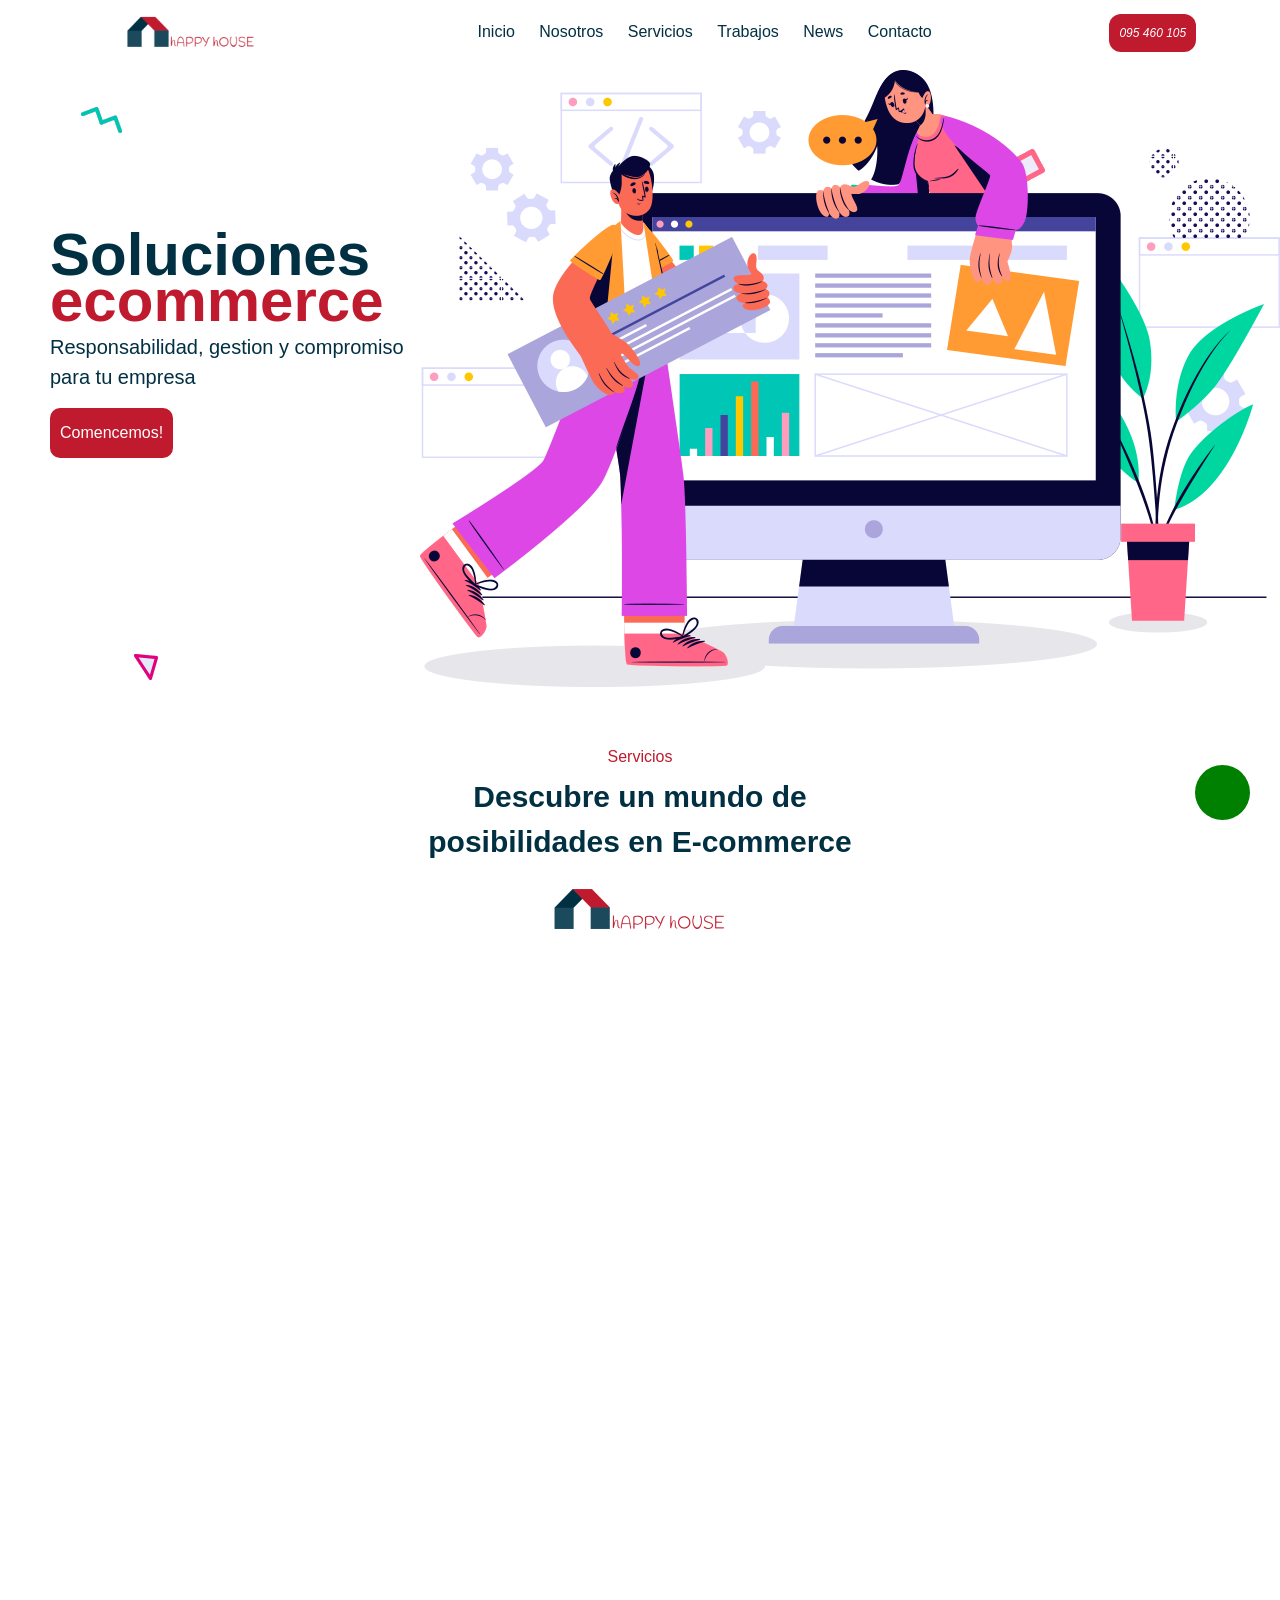
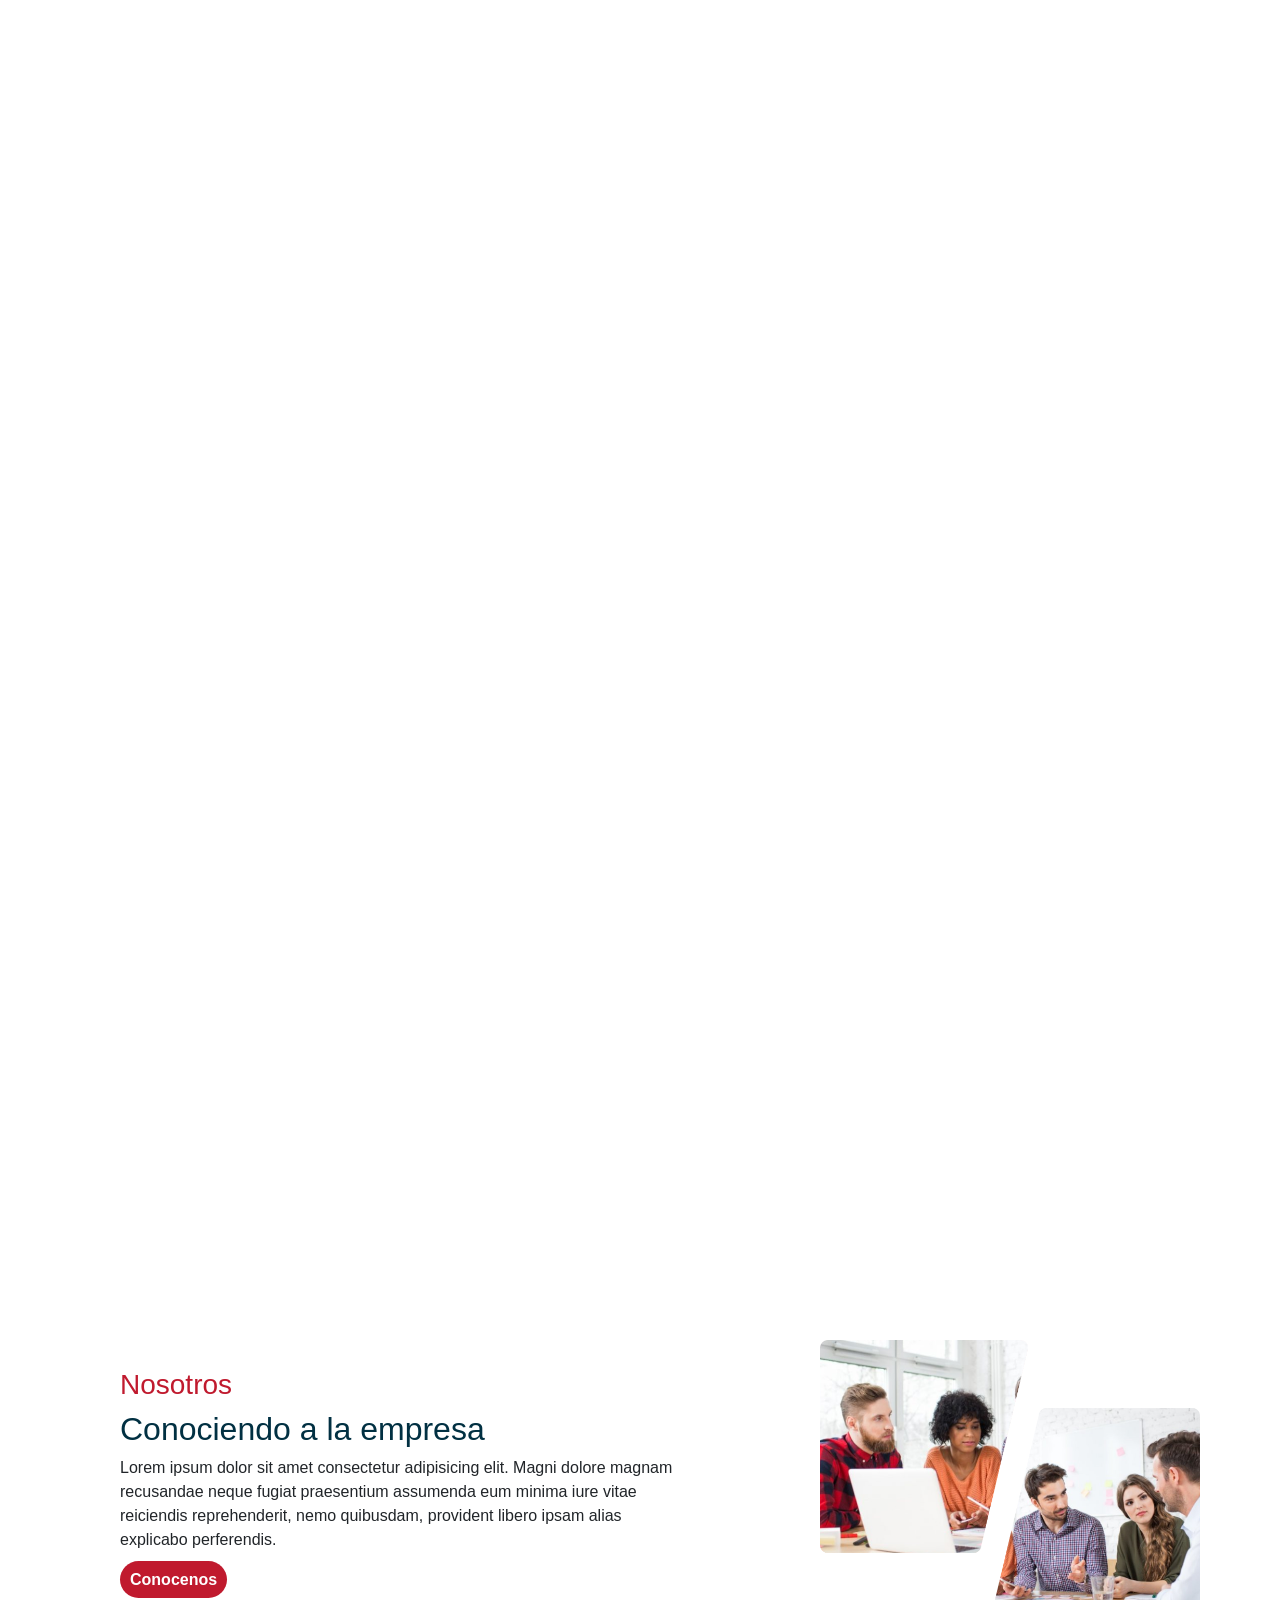
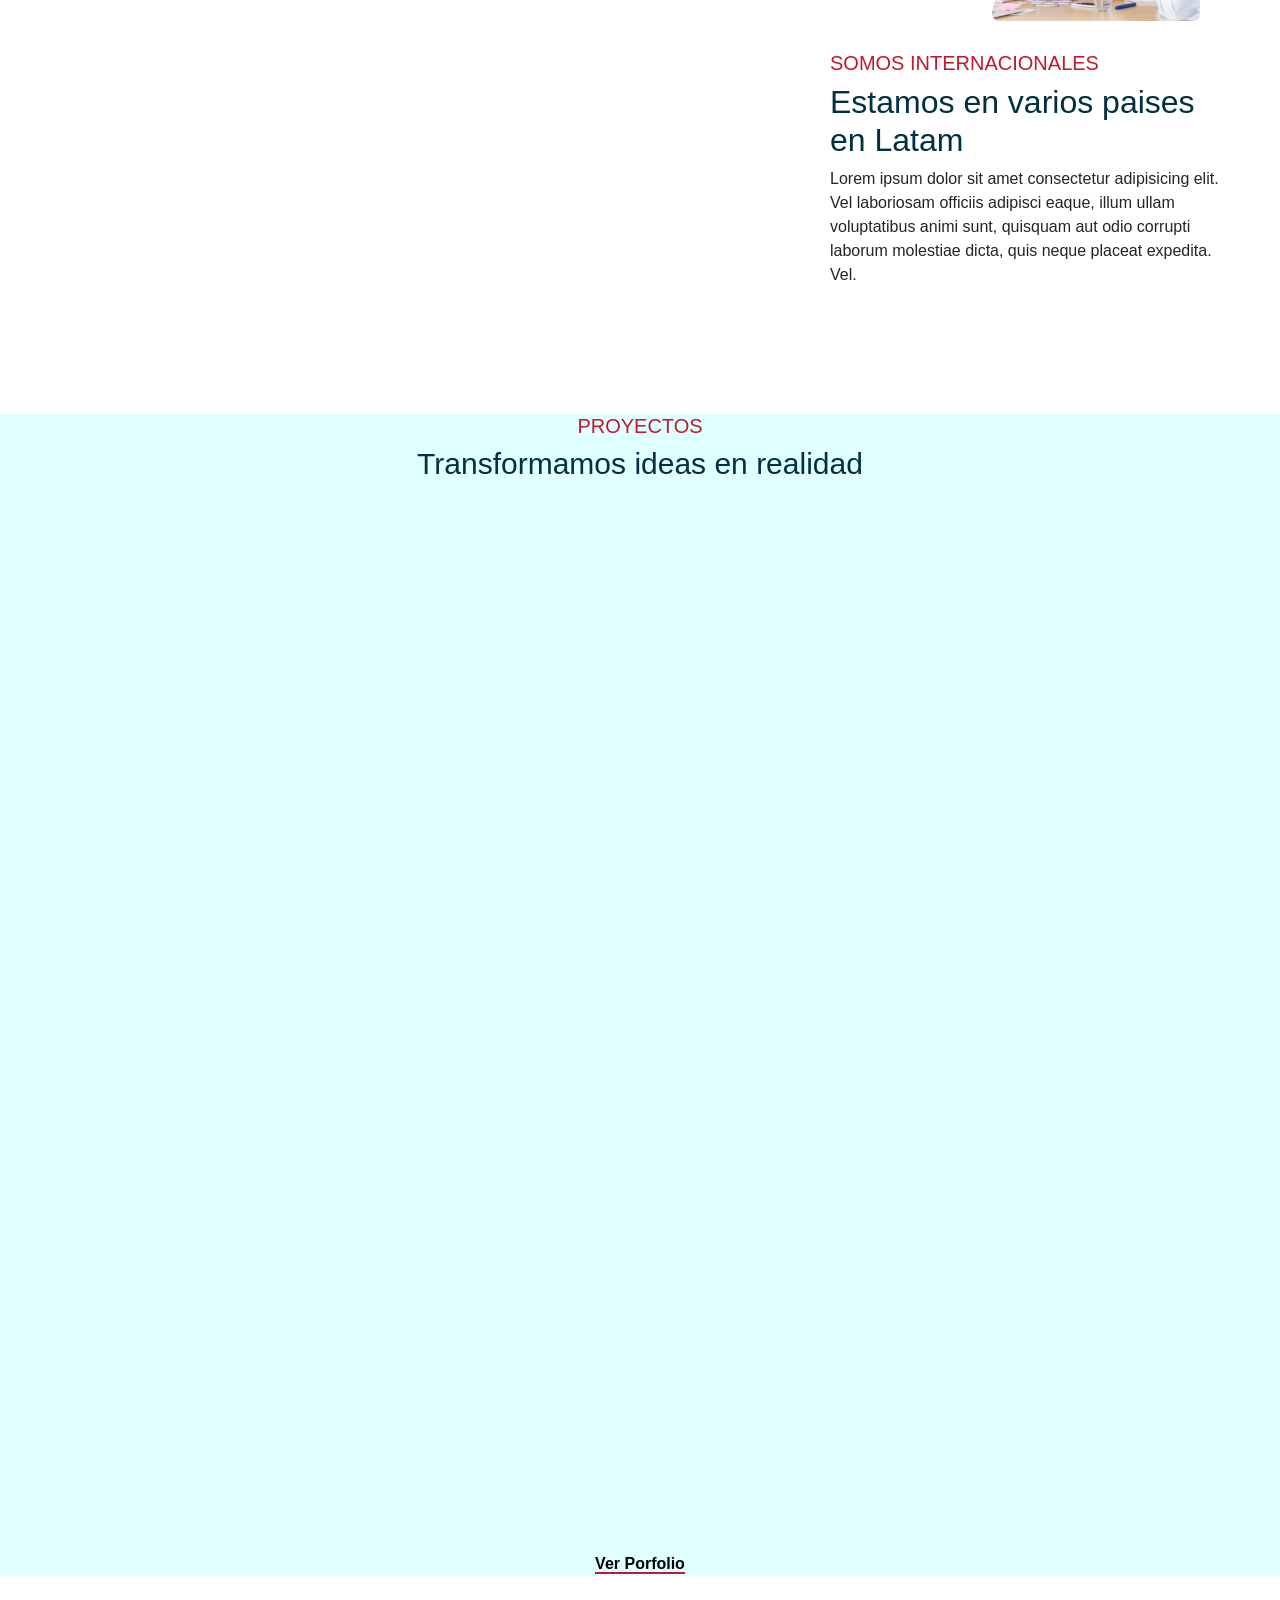
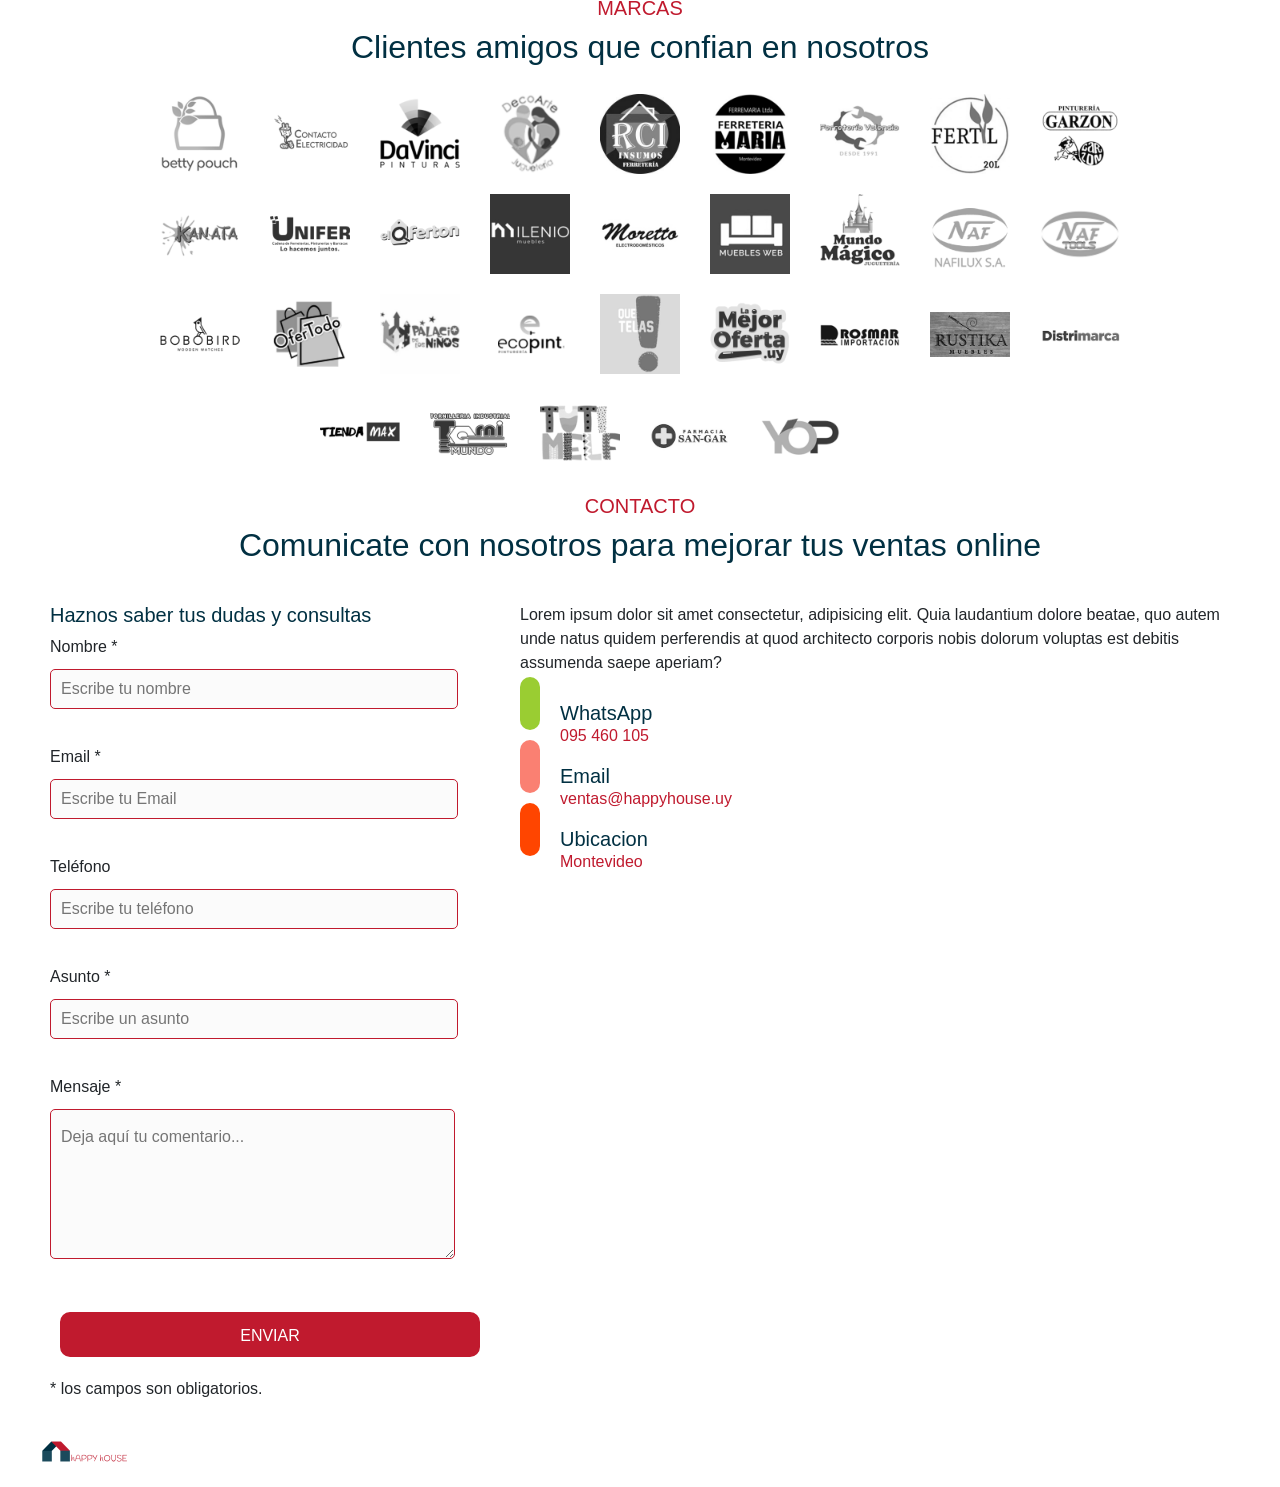
==== commit af2fd038: "correcciondealineacionformulario" ====
--- a/index.html
+++ b/index.html
@@ -458,9 +458,11 @@
           </form>
         </div>
         <div class="cosopumformulario">
-            <p>
-                Lorem ipsum dolor sit amet consectetur, adipisicing elit. Quia laudantium dolore beatae, quo autem unde natus quidem perferendis at quod architecto corporis nobis dolorum voluptas est debitis assumenda saepe aperiam?
-            </p>
+            <div>
+                <p>
+                    Lorem ipsum dolor sit amet consectetur, adipisicing elit. Quia laudantium dolore beatae, quo autem unde natus quidem perferendis at quod architecto corporis nobis dolorum voluptas est debitis assumenda saepe aperiam?
+                </p>
+            </div>
             <div class="contactoform">
                 <div>
                     <a href="https://api.whatsapp.com/send?phone=598096241033" target="_blank"><i class="fa-brands fa-whatsapp was">               
--- a/style.css
+++ b/style.css
@@ -500,11 +500,12 @@
   .formulario{
     display: flex;
     justify-content: center;
-    align-items: center;
+    align-items: start;
     padding-left: 50px;
     padding-right: 50px;
     gap: 30px;
     margin-top: 30px;
+    
   }
 
 .formulario h3{
@@ -513,7 +514,7 @@
 }
 .cosopumformulario{
     display: flex;
-    flex-direction: column; 
+    flex-direction: column;
 }
 
 .cosopumformulario a{
@@ -555,6 +556,7 @@
 }
 .contactoform p{
     color: #c01a2e;
+    
 }
 @media screen and (max-width: 600px){
     
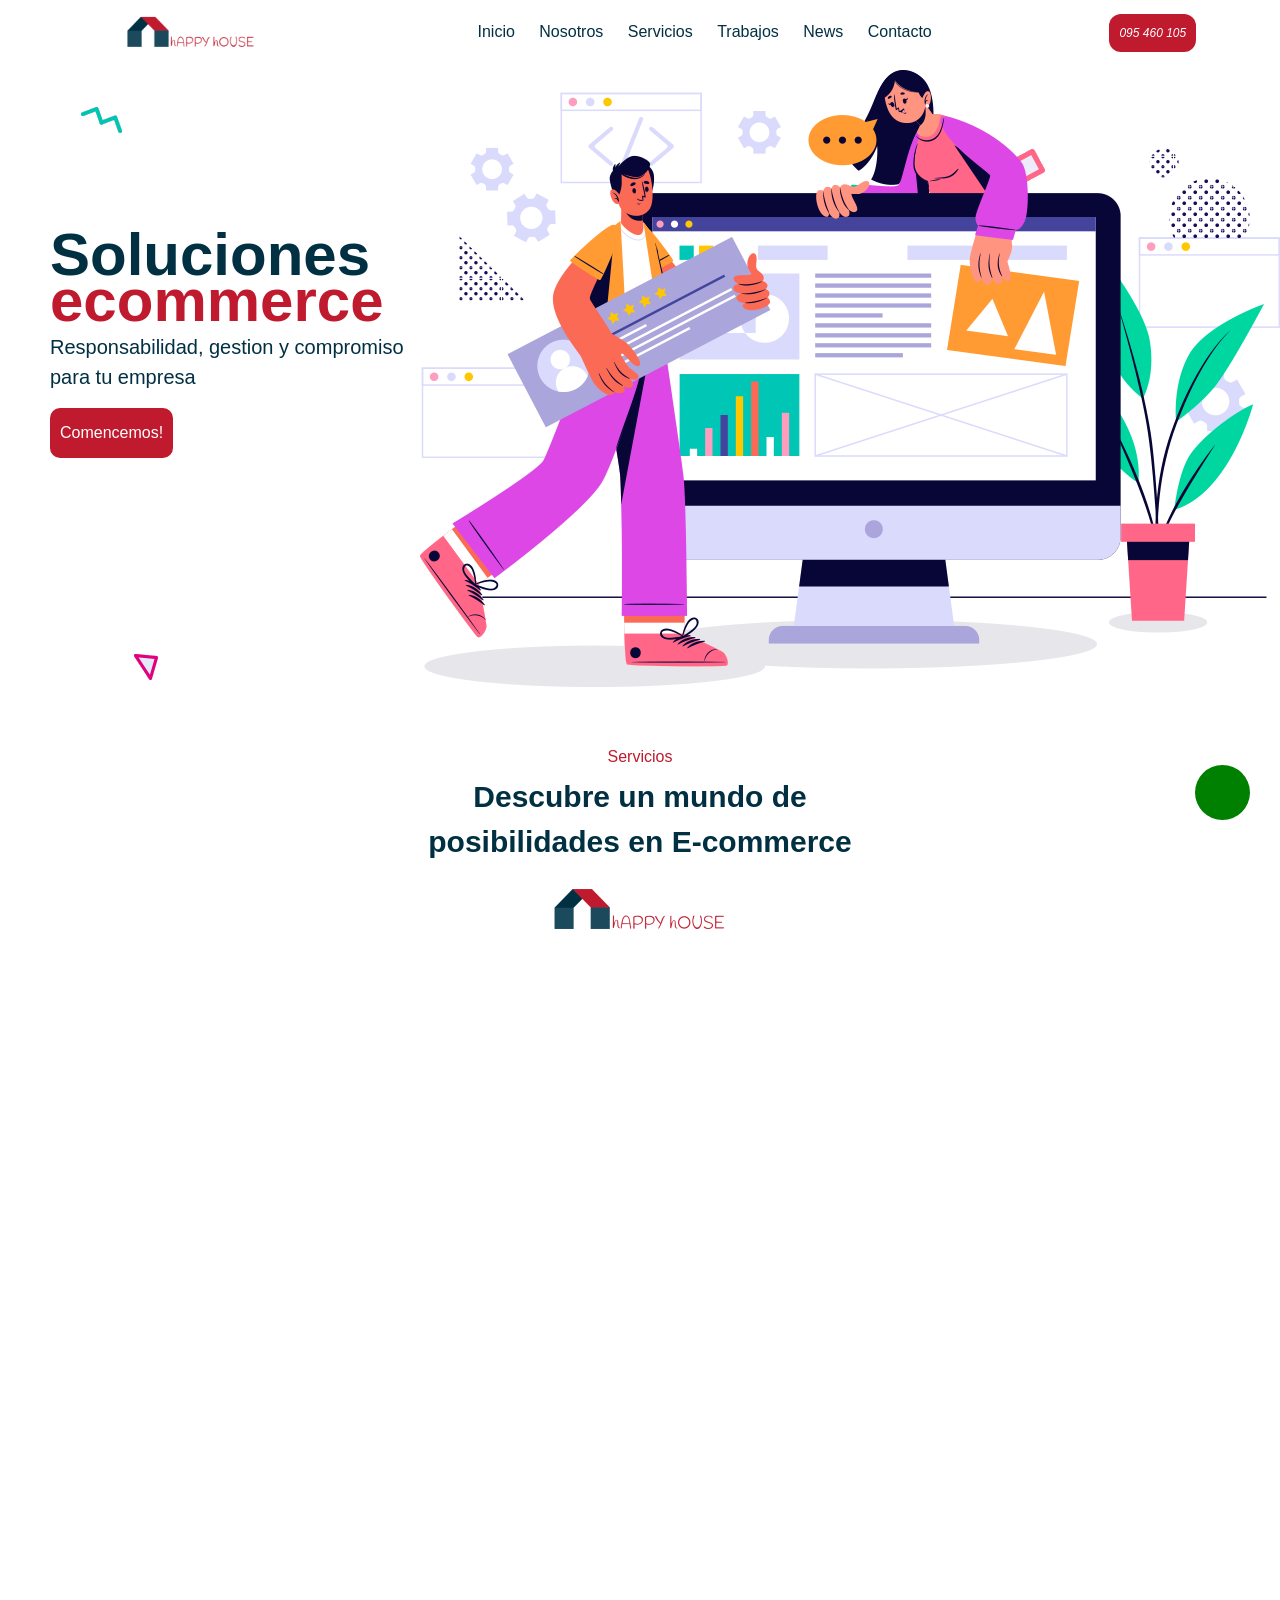
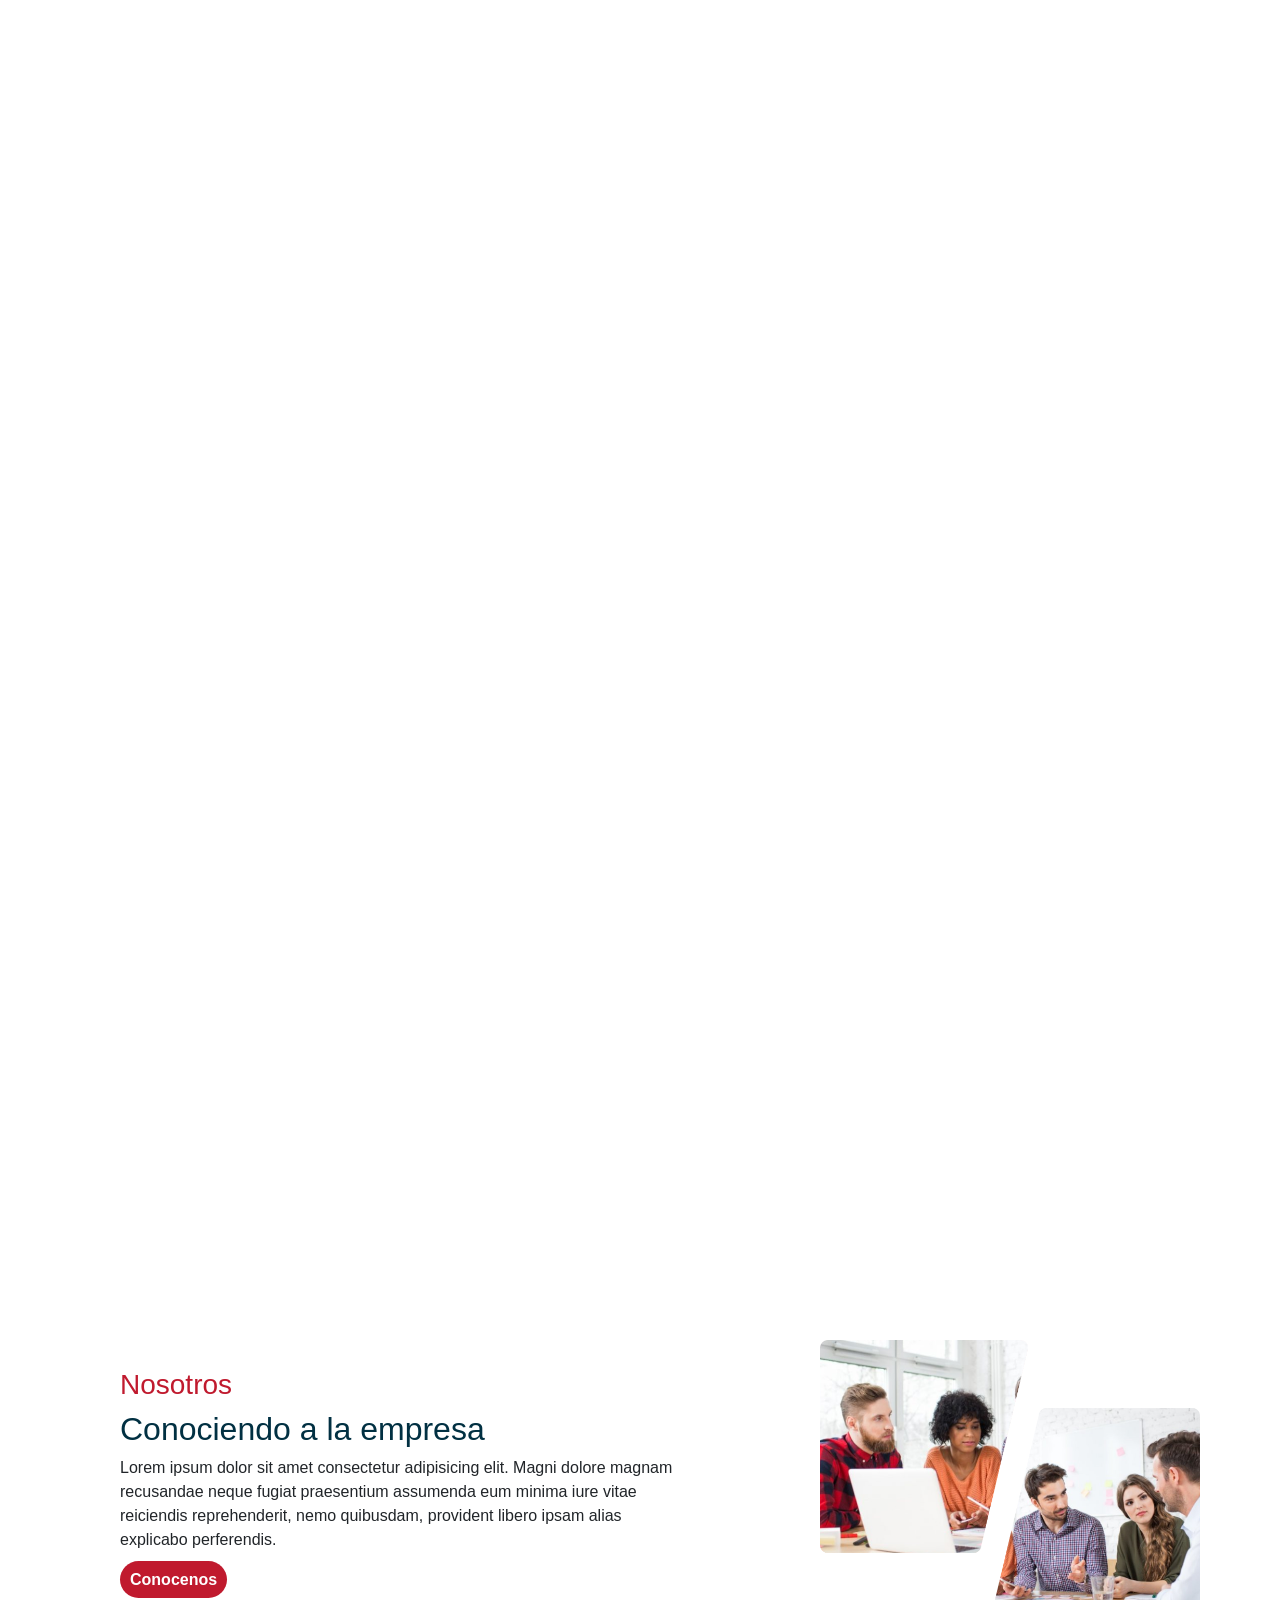
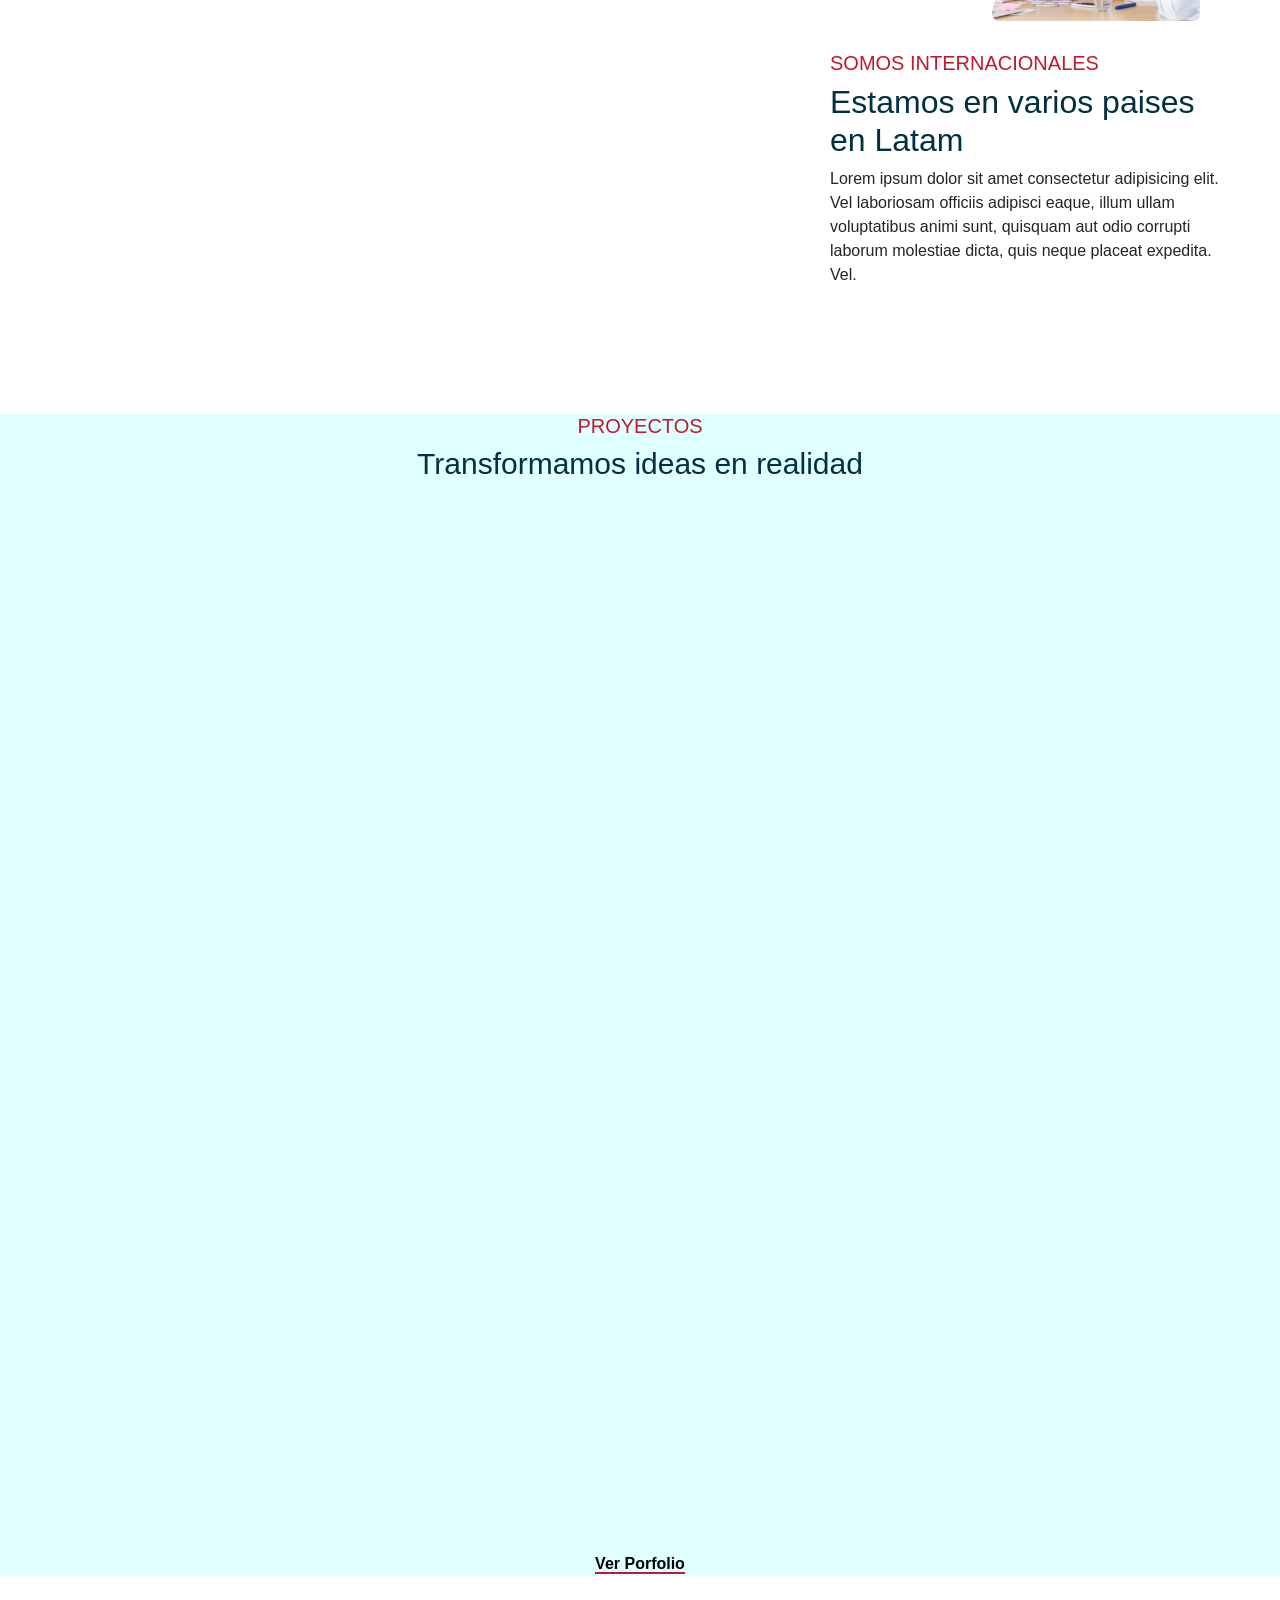
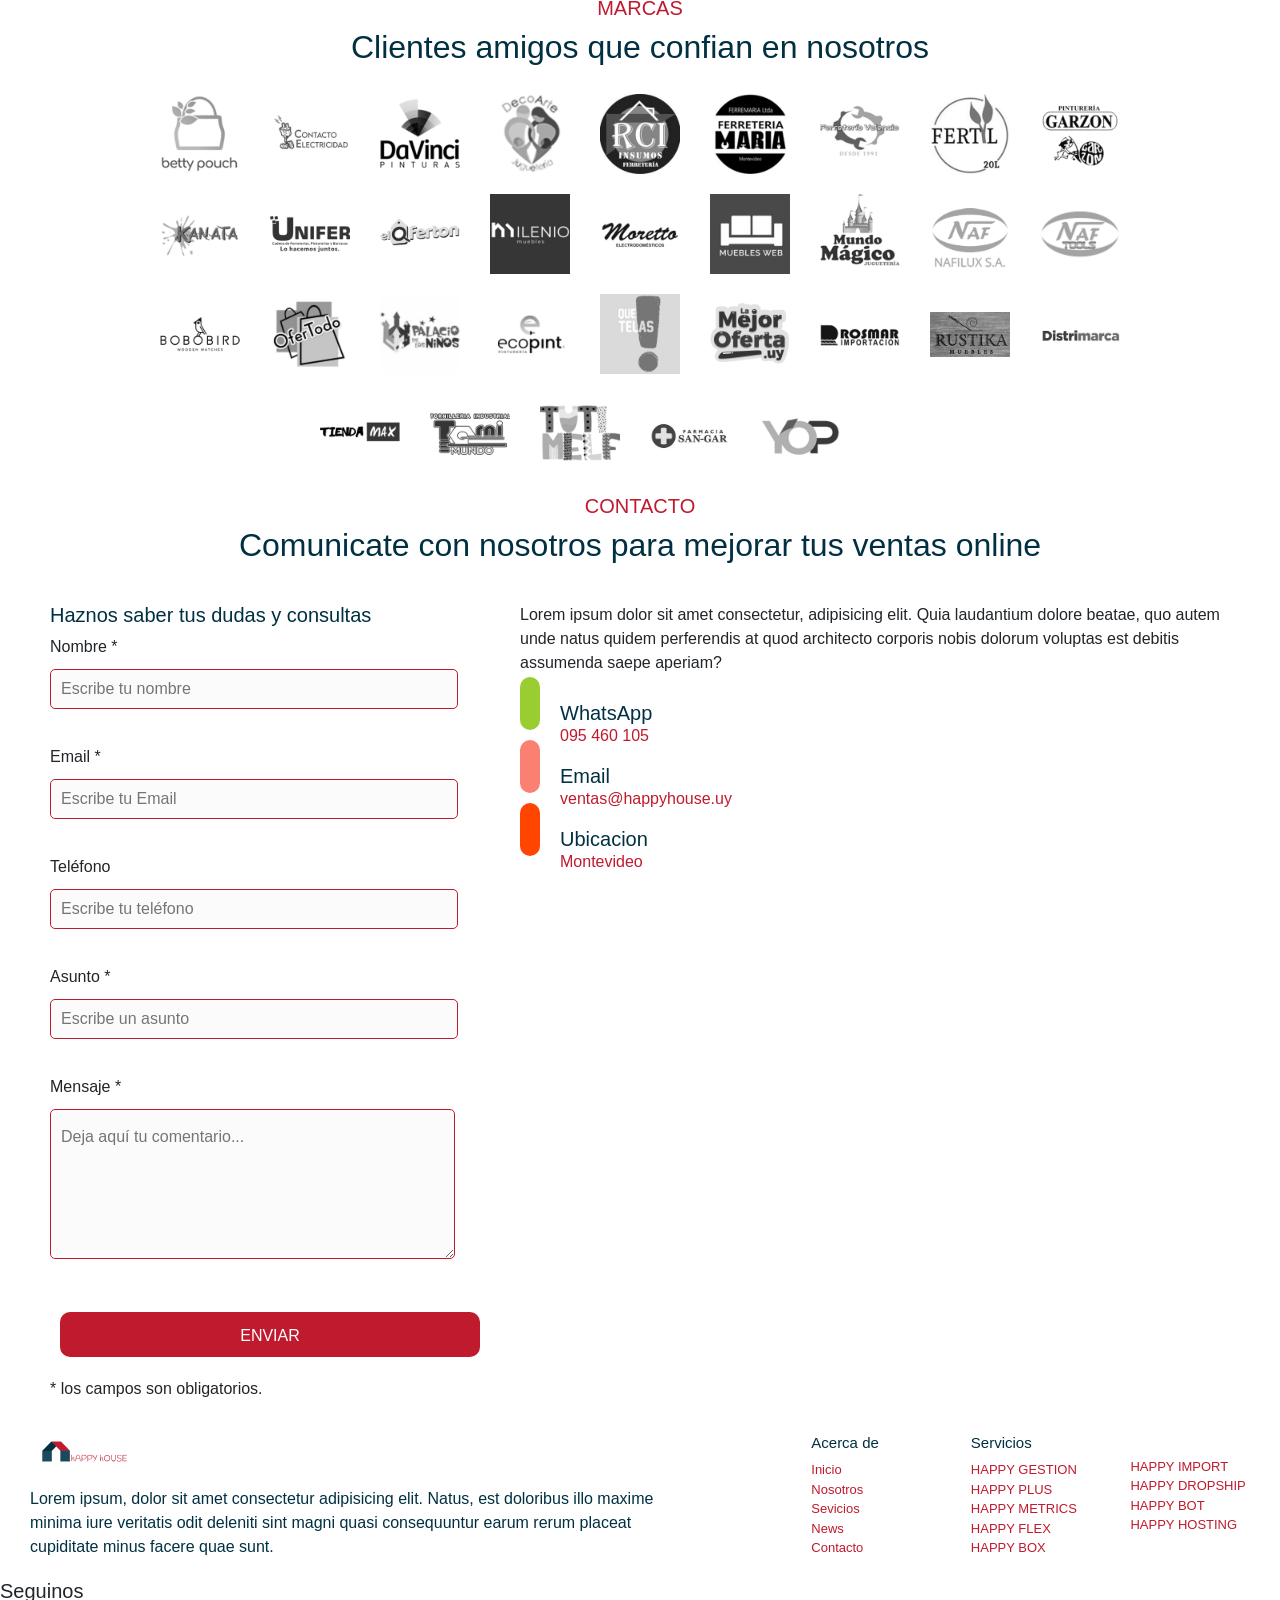
==== commit 88567963: "footer" ====
--- a/index.html
+++ b/index.html
@@ -508,16 +508,43 @@
     <footer>
         <div>
             <a href="index.html"><img src="./img/logocabecera.png" alt="" class="logofooter"></a>
+            <p>Lorem ipsum, dolor sit amet consectetur adipisicing elit. Natus, est doloribus illo maxime minima iure veritatis odit deleniti sint magni quasi consequuntur earum rerum placeat cupiditate minus facere quae sunt.</p>
+        </div>
+        <div class="areasfooter">
+            <h3>Acerca de</h3>
+            <a href="">Inicio</a>
+            <a href="">Nosotros</a>
+            <a href="">Sevicios</a>
+            <a href="">News</a>
+            <a href="">Contacto</a>
+        </div>
+        <div class="areasfooter">
+            <h3>Servicios</h3>
+            <a href="">HAPPY GESTION</a>
+            <a href="">HAPPY PLUS</a>
+            <a href="">HAPPY METRICS</a>
+            <a href="">HAPPY FLEX</a>
+            <a href="">HAPPY BOX</a>
+        </div>
+        <div class="areasfooter">
+            
+            <a href="">HAPPY IMPORT</a>
+            <a href="">HAPPY DROPSHIP</a>
+            <a href="">HAPPY BOT</a>
+            <a href="">HAPPY HOSTING</a>
         </div>
         
-        <div class="redesfooter">
-            
+    </footer>
+    <div class="piedepie">
+        <div>
+            <h5>Seguinos</h5> 
+        </div>
+        <div class="redesfooter">         
             <a href="" target="_blank"><i class="fa-brands fa-facebook"></i></a>
             <a href="https://www.instagram.com/area51mvdo/" target="_blank"><i class="fa-brands fa-instagram"></i></a>
             <a href="https://api.whatsapp.com/send?phone=598096241033" target="_blank"><i class="fa-brands fa-whatsapp"></i></a>
         </div>
-        
-    </footer>
+    </div>
     <a href="https://api.whatsapp.com/send?phone=598096241033" target="_blank" class="btnflotante">
         <i class="fa-brands fa-whatsapp" id="iconwsp"></i>
     </a>
--- a/style.css
+++ b/style.css
@@ -61,7 +61,6 @@
 footer{
     display: flex;
     background-color: white;
-    justify-content: space-between;
     gap: 10px;
     width: 100%;
     margin: 0;
@@ -558,10 +557,40 @@
     color: #c01a2e;
     
 }
+
+.areasfooter{
+    display: flex;
+    flex-direction: column;
+    width: 300px;
+}
+
+.areasfooter a{
+    text-decoration: none;
+    color: #c01a2e;
+    font-size: 13px;
+}
+.areasfooter h3{
+    font-size: 15px;
+    color: #013042;
+}
+
+
+footer p{
+    padding-right: 100px;
+    padding-left: 30px;
+}
+
+.piedepie{
+    display: flex;
+    justify-content: start;
+    align-items: center;
+
+}
 @media screen and (max-width: 600px){
     
     body{
         padding: 0;
+        
         
     }
     header{
@@ -570,6 +599,7 @@
         padding-left: 10px;
         width: 100%;
         z-index: 1;
+        
         
     }
     .logo{
@@ -779,6 +809,7 @@
         align-items: center;
         padding-left: 10px;
         padding-right: 10px;
+        margin: 0;
     }
 
     .logosclientes img{
@@ -794,6 +825,8 @@
         flex-direction: column;
         padding-left: 5px;
         padding-right: 5px;
+        justify-content: center;
+        align-items: center;
     }
 
     .contact_form{  
@@ -857,8 +890,35 @@
         width: 300px;   
         cursor: pointer;
       }
+
+    .areasfooter a{
+        font-size: 8px;
+    }
+
+    .areasfooter h3{
+        font-size: 8px;
+    }
+
+    .piedepie{
+        justify-content: start;
+        align-items: baseline;
+    }
+
+    .piedepie h5{
+        font-size: 10px;
+
+    }
+    footer div p{
+        font-size: 10px;
+        padding-left: 10px;
+        padding-top: 0;
+        padding-right: 0;
+    }
     footer{
         margin-top: 55px;
+        gap: 5px;
+        justify-content: center;
+        align-items: baseline;
     }
         
 }
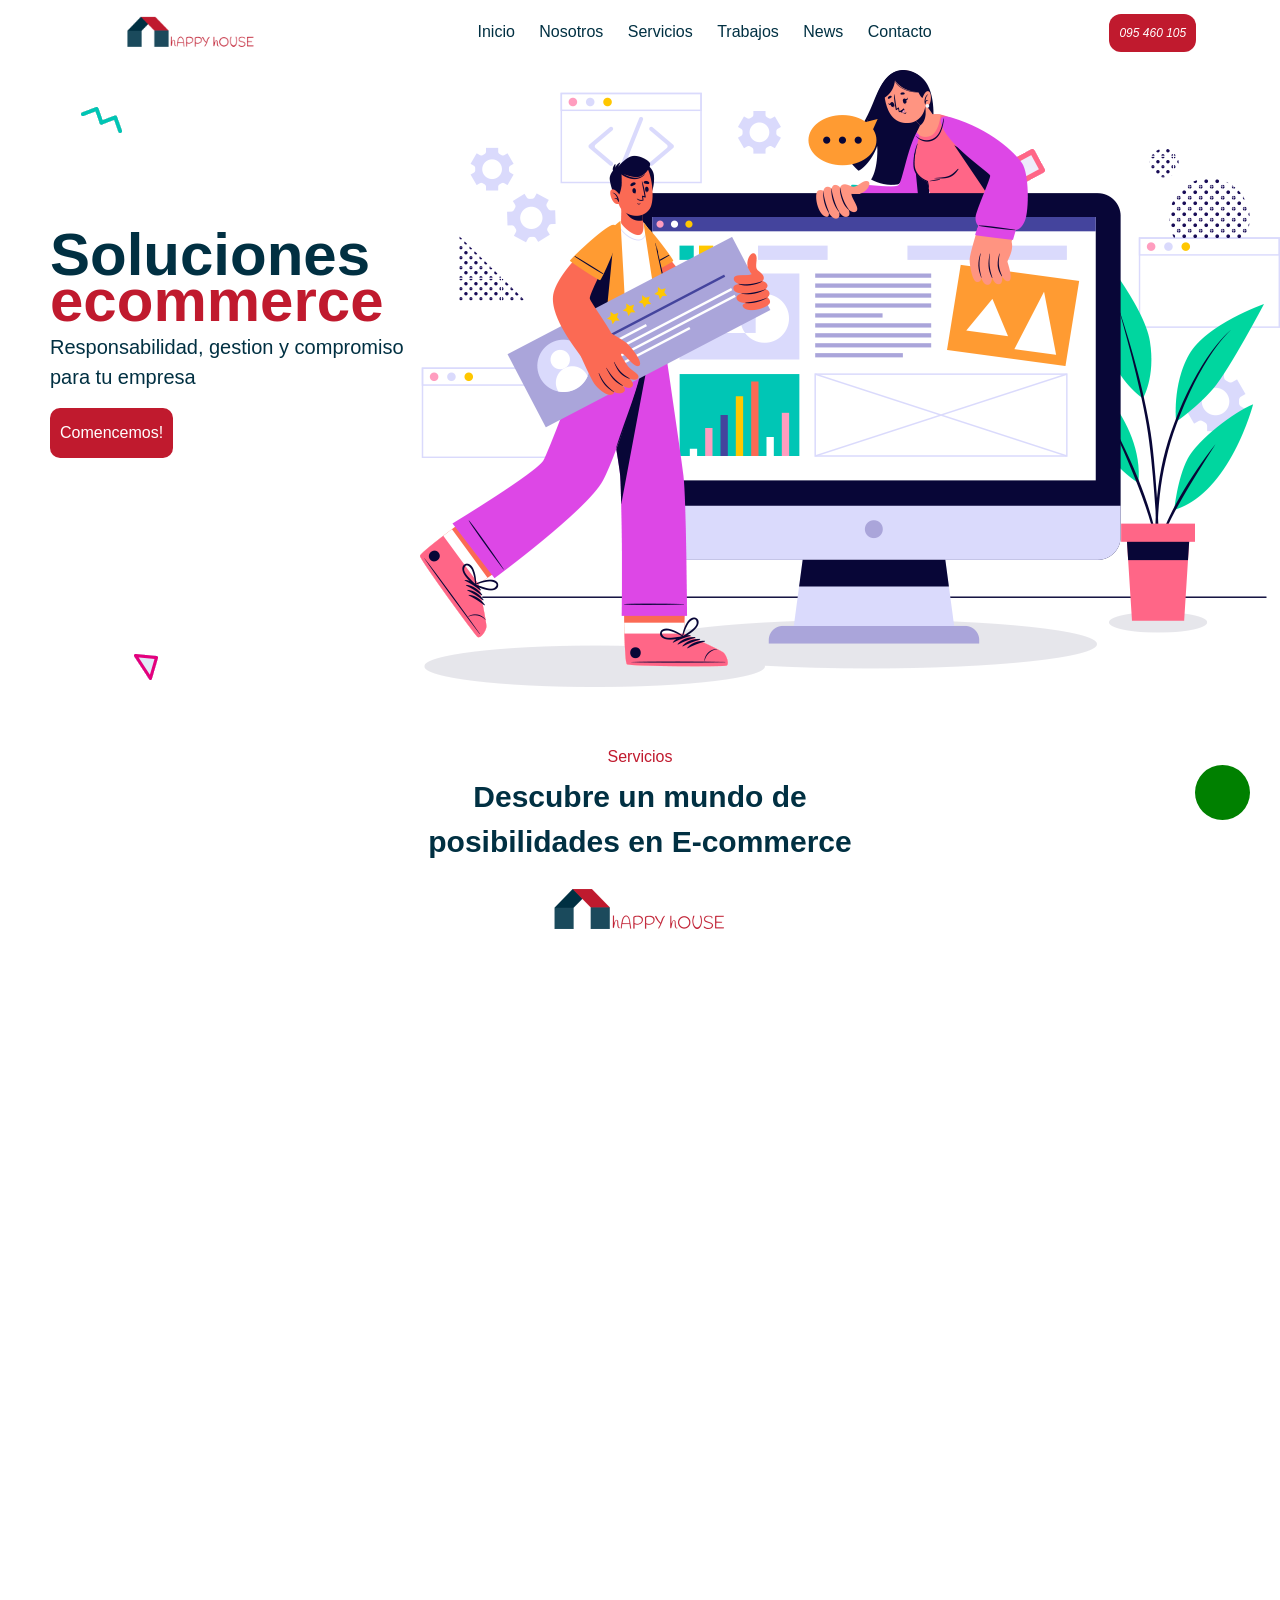
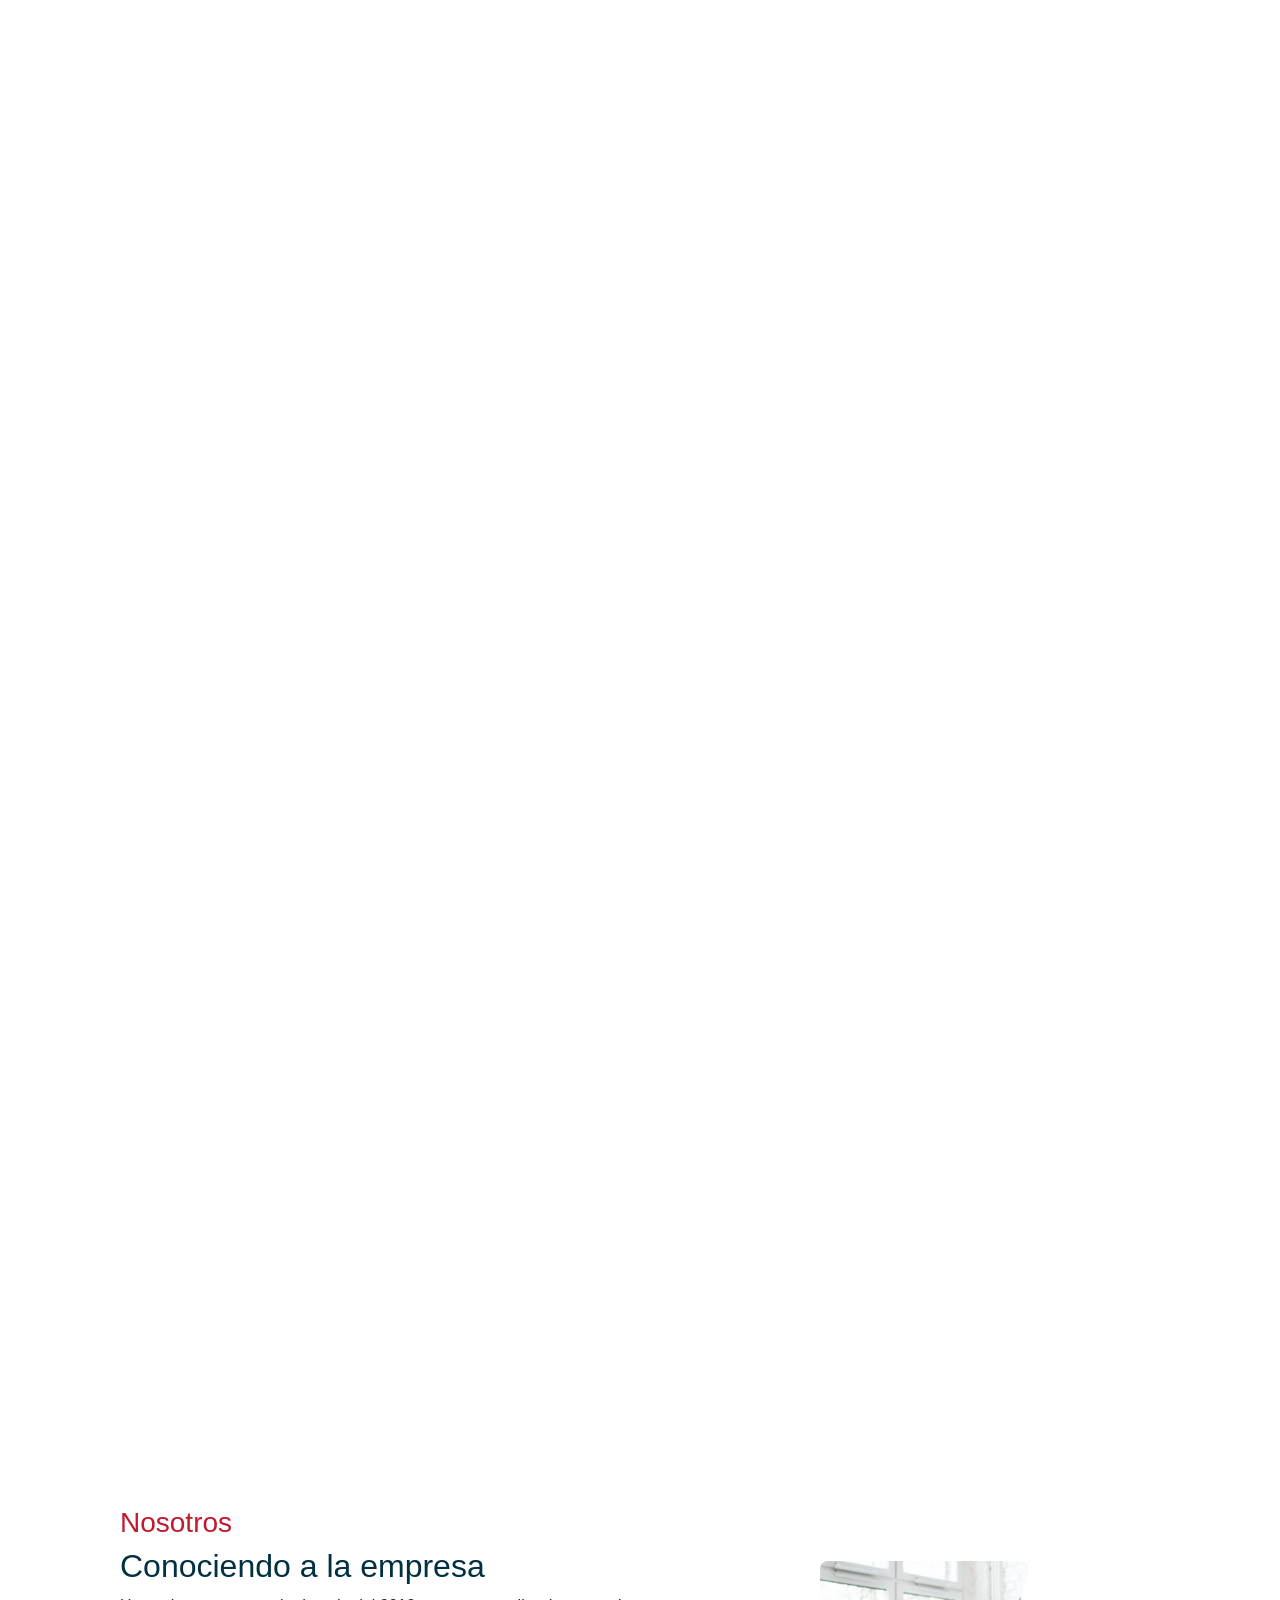
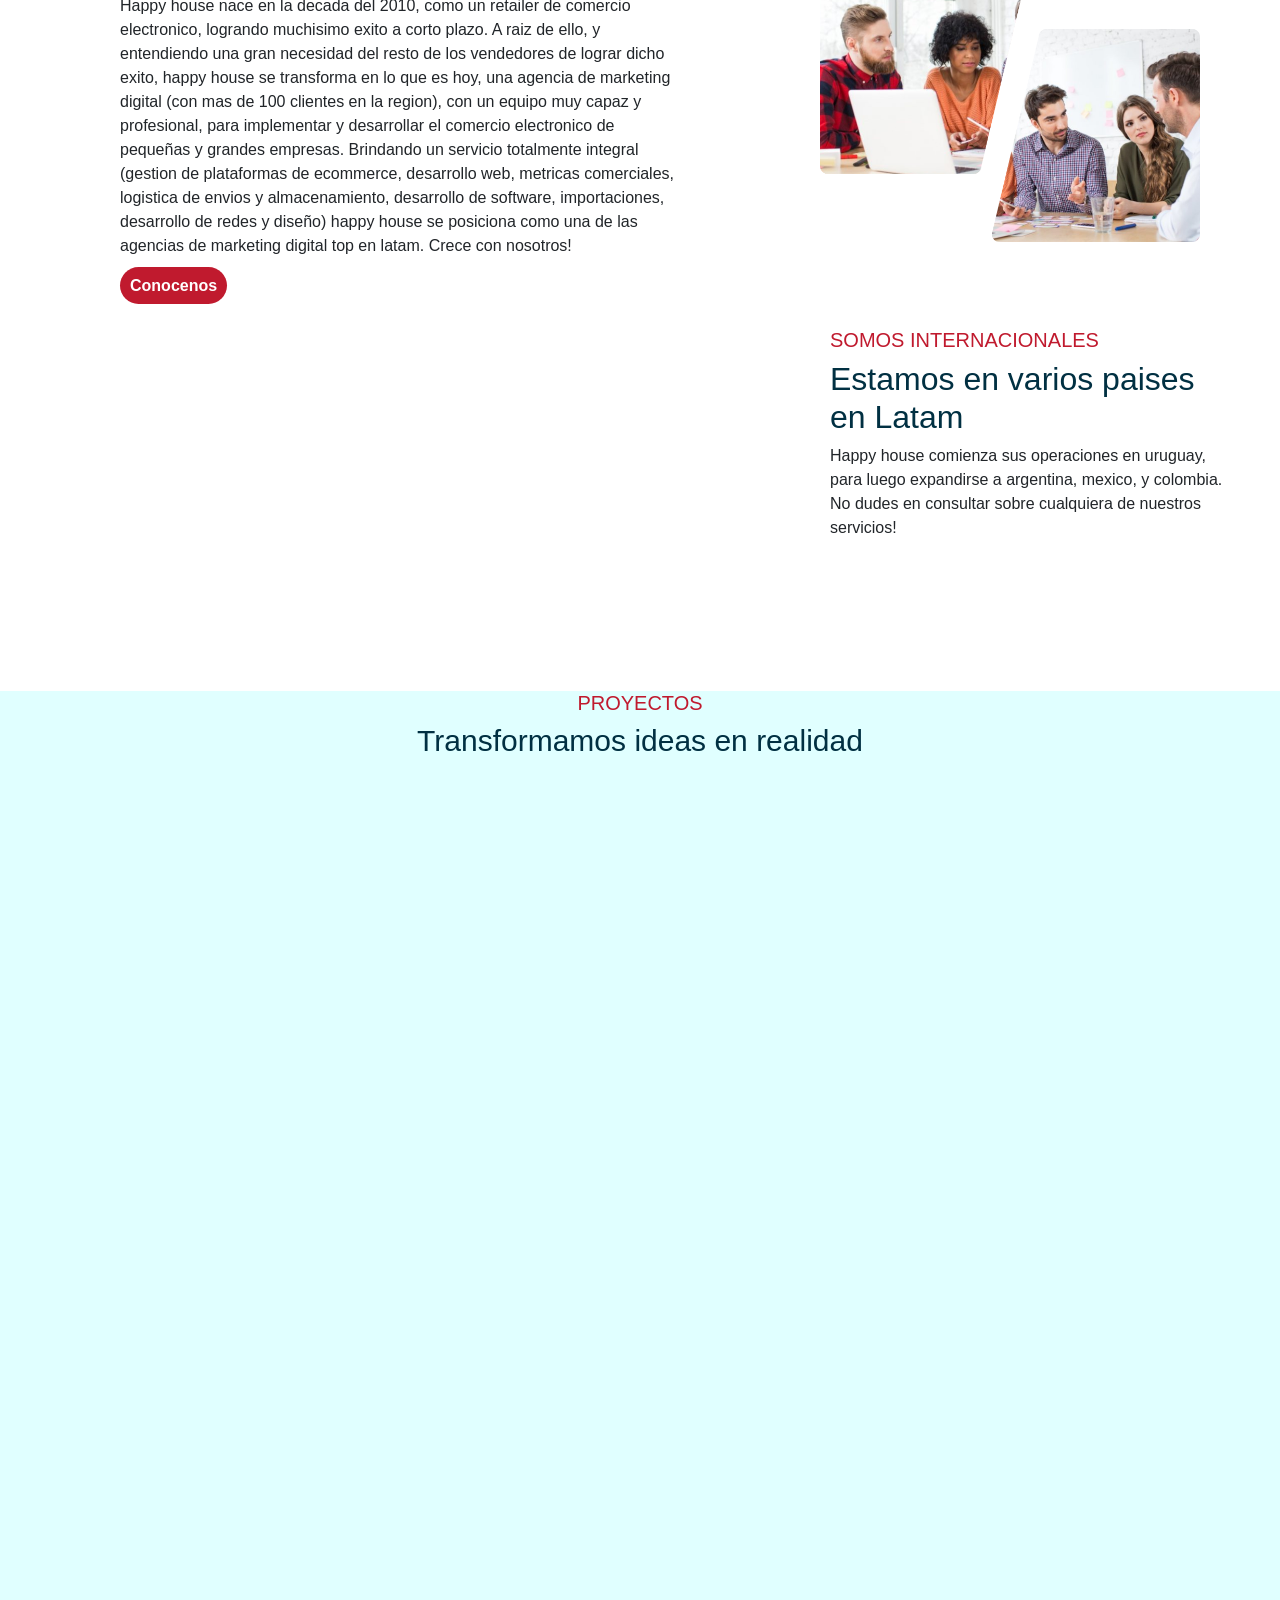
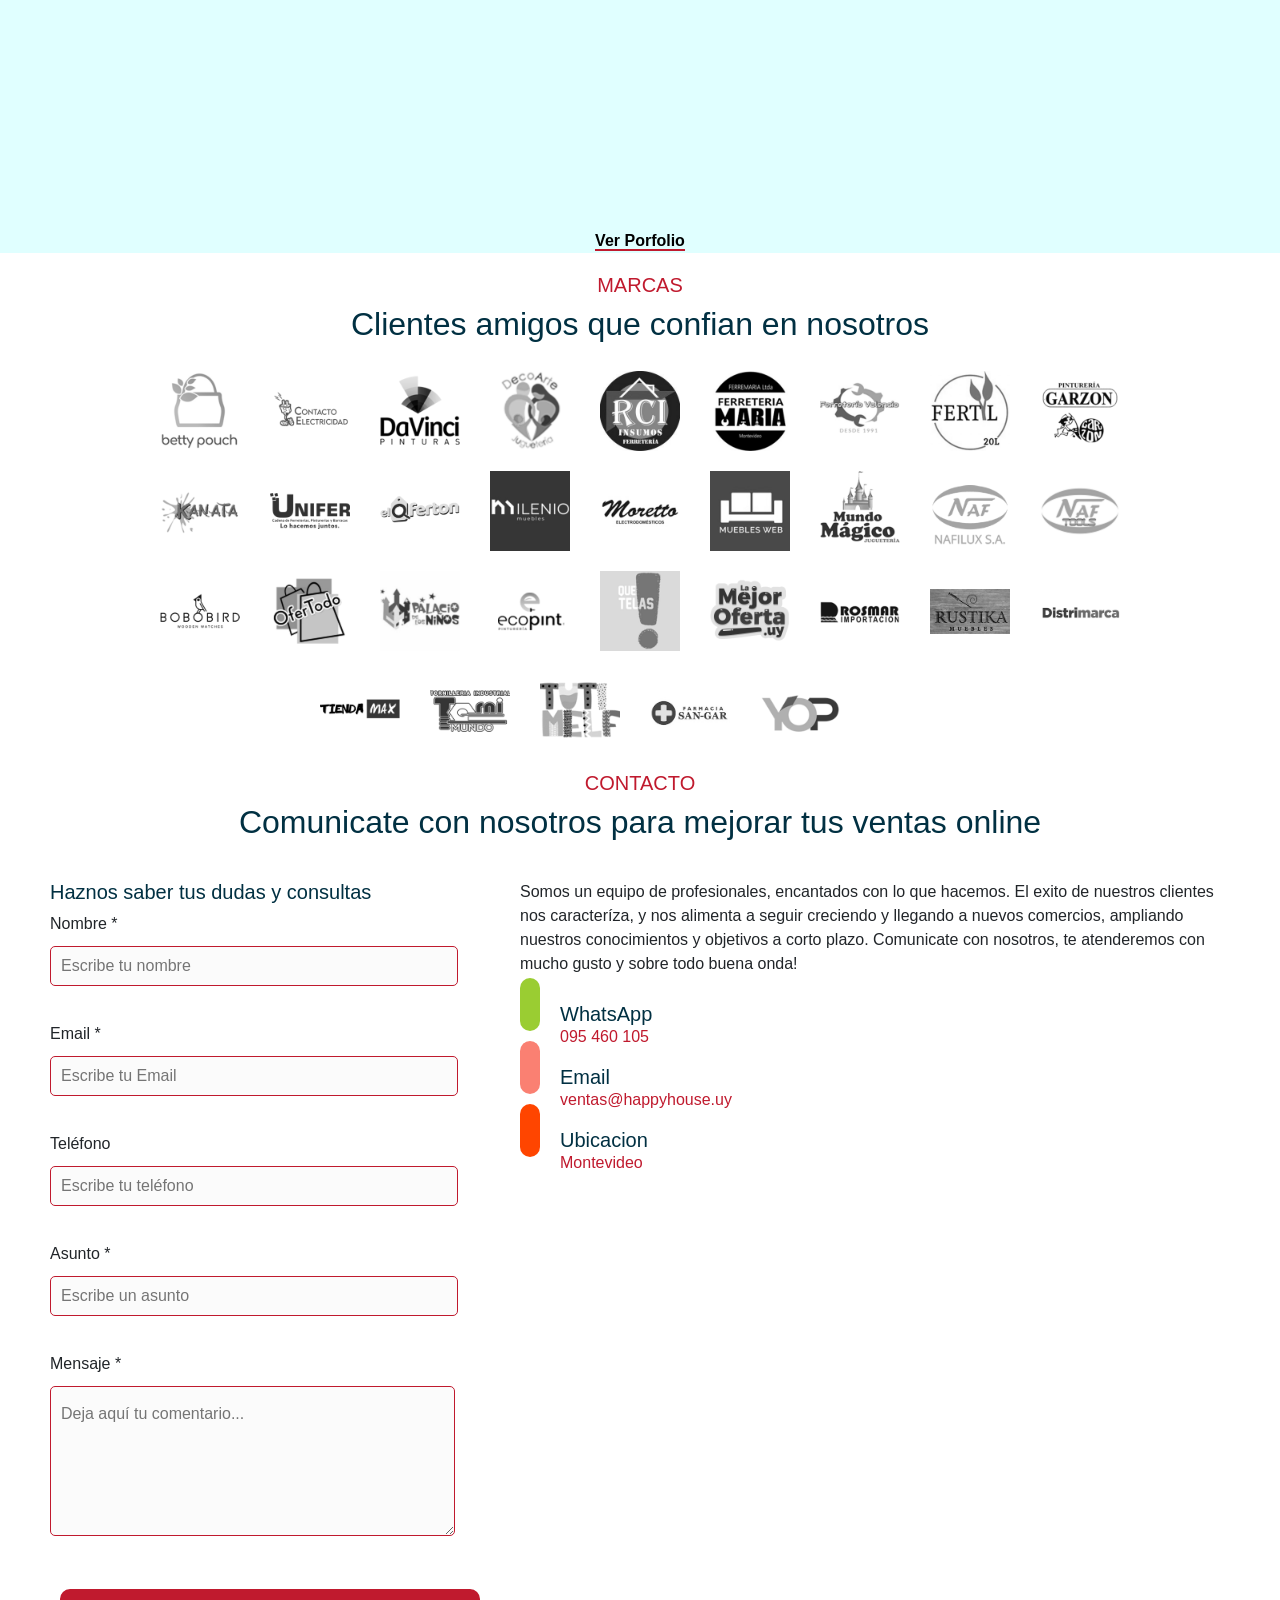
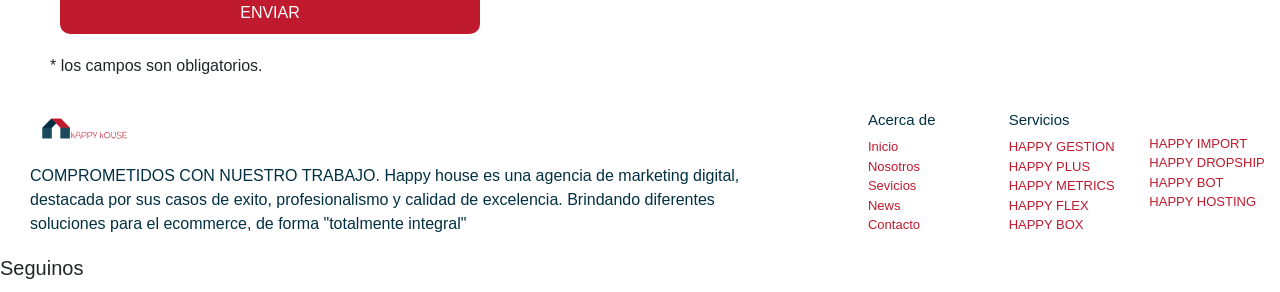
==== commit 9a7ba815: "agregado de descripciones" ====
--- a/index.html
+++ b/index.html
@@ -124,13 +124,13 @@
             <div class="categoria" data-aos="flip-left" data-aos-duration="2000">
                 <img src="./img/010.png"  alt="">
                 <h2>Happy Community Manager</h2>
-                <p></p>
+                <p>Desarrollamos tus redes sociales desde cero, y/o las potenciamos para lograr una ventana de ventas y visualización ante tus clientes, profesional y muy cuidada. Publicaciones diarias segun tendencias, diseños profesionales e impementación de campañas publicitarias son parte de este servicio para lanzarte de una vez por todas a las redes.</p>
                 <i class="fa-solid fa-arrow-right"></i>
             </div>
             <div class="categoria" data-aos="flip-left" data-aos-duration="2000">
                 <img src="./img/011.png"  alt="">
                 <h2>Happy Desing</h2>
-                <p></p>
+                <p>Te ofrecemos diseños profesionales para todo tipo de campañas publicitarias, creacion de logos, banners, gifs animados, videos y más. Aclaración(la mayoria del resto de servicios de Happy House cuentan con diseños personalizados ilimitados, de FORMA GRATUITA!)</p>
                 <i class="fa-solid fa-arrow-right"></i>
             </div>
             <div >
@@ -145,7 +145,7 @@
         <div class="chamulo" data-aos="flip-down">
             <h3>HAPPY E-COMMERCE</h3>
             <h2>Vender nunca <br> fue tan facil</h2>
-            <p>Lorem ipsum dolor sit amet consectetur adipisicing elit. Aliquid error dolore dignissimos aspernatur velit sint a? Dolorum deserunt atque beatae dignissimos praesentium odio vel accusantium. Assumenda corrupti harum consequuntur deleniti!</p>
+            <p>Entendiendo el crecimiento exponencial año tras año del ecommerce en la region, y el mundo, con tecnologia de punta y mucha profesionalidad, preparamos nuestro propio ecosistema de comercio electronico: pasarela de pagos con grandes beneficios, formato de publicaciones rapido y facil de implementar, logistica de envios propia en el dia y con envios en tiempo record! (sin discriminar tamaño y cantidad de bultos). Sumate a nuestra plataforma de ecommerce y comenza a vender con los mejores beneficios!</p>
             <a href="" class="botongeneral">Conoce mas en www.happycommerce.com.uy</a>
         </div>
     </div>
@@ -154,7 +154,7 @@
         <div class="textito">
             <h3>Nosotros</h3>
             <h2>Conociendo a la empresa</h2>
-            <p>Lorem ipsum dolor sit amet consectetur adipisicing elit. Magni dolore magnam recusandae neque fugiat praesentium assumenda eum minima iure vitae reiciendis reprehenderit, nemo quibusdam, provident libero ipsam alias explicabo perferendis.</p>
+            <p>Happy house nace en la decada del 2010, como un retailer de comercio electronico, logrando muchisimo exito a corto plazo. A raiz de ello, y entendiendo una gran necesidad del resto de los vendedores de lograr dicho exito, happy house se transforma en lo que es hoy, una agencia de marketing digital (con mas de 100 clientes en la region), con un equipo muy capaz y profesional, para implementar y desarrollar el comercio electronico de pequeñas y grandes empresas. Brindando un servicio totalmente integral (gestion de plataformas de ecommerce, desarrollo web, metricas comerciales, logistica de envios y almacenamiento, desarrollo de software, importaciones, desarrollo de redes y diseño) happy house se posiciona como una de las agencias de marketing digital top en latam. Crece con nosotros!</p>
             <a href="">Conocenos</a>
         </div>
         <div>
@@ -176,7 +176,7 @@
                 Estamos en varios paises en Latam
             </h2>
             <p>
-                Lorem ipsum dolor sit amet consectetur adipisicing elit. Vel laboriosam officiis adipisci eaque, illum ullam voluptatibus animi sunt, quisquam aut odio corrupti laborum molestiae dicta, quis neque placeat expedita. Vel.
+                Happy house comienza sus operaciones en uruguay, para luego expandirse a argentina, mexico, y colombia. No dudes en consultar sobre cualquiera de nuestros servicios!
             </p>
         </div>
     </div>
@@ -200,7 +200,7 @@
                     Pintureria Garzon
                 </h2>
                 <p>
-                    Lorem ipsum dolor sit amet consectetur adipisicing elit. Non ullam, adipisci modi sunt laboriosam odio hic quas fuga et vel quisquam veritatis fugit optio temporibus cupiditate. Quo natus neque necessitatibus!
+                    Implementamos mas de 40.000 publicaciones en mercadolibre, para luego desarrollar de 0 la web manteniendola sincronizada en tiempo real con el sitio.
                 </p>
                 <a href="https://pintureriagarzon.com.uy/" target="_blank" class="botongeneral1"> Ver proyecto</a>
             </div>
@@ -217,7 +217,7 @@
                     Tiendamax
                 </h2>
                 <p>
-                    Lorem ipsum dolor sit amet consectetur adipisicing elit. Non ullam, adipisci modi sunt laboriosam odio hic quas fuga et vel quisquam veritatis fugit optio temporibus cupiditate. Quo natus neque necessitatibus!
+                    Logramos envios a todo el pais, diarios, de forma integral con bultos pesados y complejos, para luego pasar al desarrollo de 0 de la web, con una seccion de novedades, diseño profesional, amigable y sección de sucursales.
                 </p>
                 <a href="https://tiendamax.uy/" target="_blank" class="botongeneral1"> Ver proyecto</a>
             </div>
@@ -231,10 +231,10 @@
                     Moda y Estilo
                 </h3>
                 <h2>
-                    Bobobird
+                    Jugueteria Mundo Magico
                 </h2>
                 <p>
-                    Lorem ipsum dolor sit amet consectetur adipisicing elit. Non ullam, adipisci modi sunt laboriosam odio hic quas fuga et vel quisquam veritatis fugit optio temporibus cupiditate. Quo natus neque necessitatibus!
+                    Implementamos la tienda en mercadolibre, logrando exito a corto plazo y extendiendo la marca en acciones comerciales claves. Luego desarrollamos de 0 la web, sincronizada en tiempo real con el sitio, pasarela de pagos con los beneficios de mercadopago y sincronizacion con redes sociales.
                 </p>
                 <a href="https://bobobird.uy/" target="_blank" class="botongeneral1"> Ver proyecto</a>
             </div>
@@ -460,7 +460,7 @@
         <div class="cosopumformulario">
             <div>
                 <p>
-                    Lorem ipsum dolor sit amet consectetur, adipisicing elit. Quia laudantium dolore beatae, quo autem unde natus quidem perferendis at quod architecto corporis nobis dolorum voluptas est debitis assumenda saepe aperiam?
+                    Somos un equipo de profesionales, encantados con lo que hacemos. El exito de nuestros clientes nos caracteríza, y nos alimenta a seguir creciendo y llegando a nuevos comercios, ampliando nuestros conocimientos y objetivos a corto plazo. Comunicate con nosotros, te atenderemos con mucho gusto y sobre todo buena onda!
                 </p>
             </div>
             <div class="contactoform">
@@ -508,7 +508,7 @@
     <footer>
         <div>
             <a href="index.html"><img src="./img/logocabecera.png" alt="" class="logofooter"></a>
-            <p>Lorem ipsum, dolor sit amet consectetur adipisicing elit. Natus, est doloribus illo maxime minima iure veritatis odit deleniti sint magni quasi consequuntur earum rerum placeat cupiditate minus facere quae sunt.</p>
+            <p>COMPROMETIDOS CON NUESTRO TRABAJO. Happy house es una agencia de marketing digital, destacada por sus casos de exito, profesionalismo y calidad de excelencia. Brindando diferentes soluciones para el ecommerce, de forma "totalmente integral"</p>
         </div>
         <div class="areasfooter">
             <h3>Acerca de</h3>
--- a/style.css
+++ b/style.css
@@ -686,6 +686,18 @@
     section p{
         font-size: 20px;
     }
+
+    .solucionesecommerce{
+        margin-left: 5px;
+        margin-right: 0;
+        width: auto;
+    }
+
+    .solucionesecommerce p{
+        font-size: 15px;
+    }
+
+
     .tienda{
         display: flex;
         flex-direction: column;
@@ -890,7 +902,10 @@
         width: 300px;   
         cursor: pointer;
       }
-
+    
+    .cosopumformulario p{
+        font-size: 10px;
+    }
     .areasfooter a{
         font-size: 8px;
     }
@@ -905,7 +920,7 @@
     }
 
     .piedepie h5{
-        font-size: 10px;
+        font-size: 15px;
 
     }
     footer div p{
@@ -914,9 +929,22 @@
         padding-top: 0;
         padding-right: 0;
     }
+
+    .redesfooter{
+        padding: 0;
+        padding-left: 10px;
+
+    }
+    .redesfooter i{
+        font-size: 15px;
+    }
+
+    .logofooter{
+        padding: 0;
+    }
     footer{
         margin-top: 55px;
-        gap: 5px;
+        gap: 0;
         justify-content: center;
         align-items: baseline;
     }
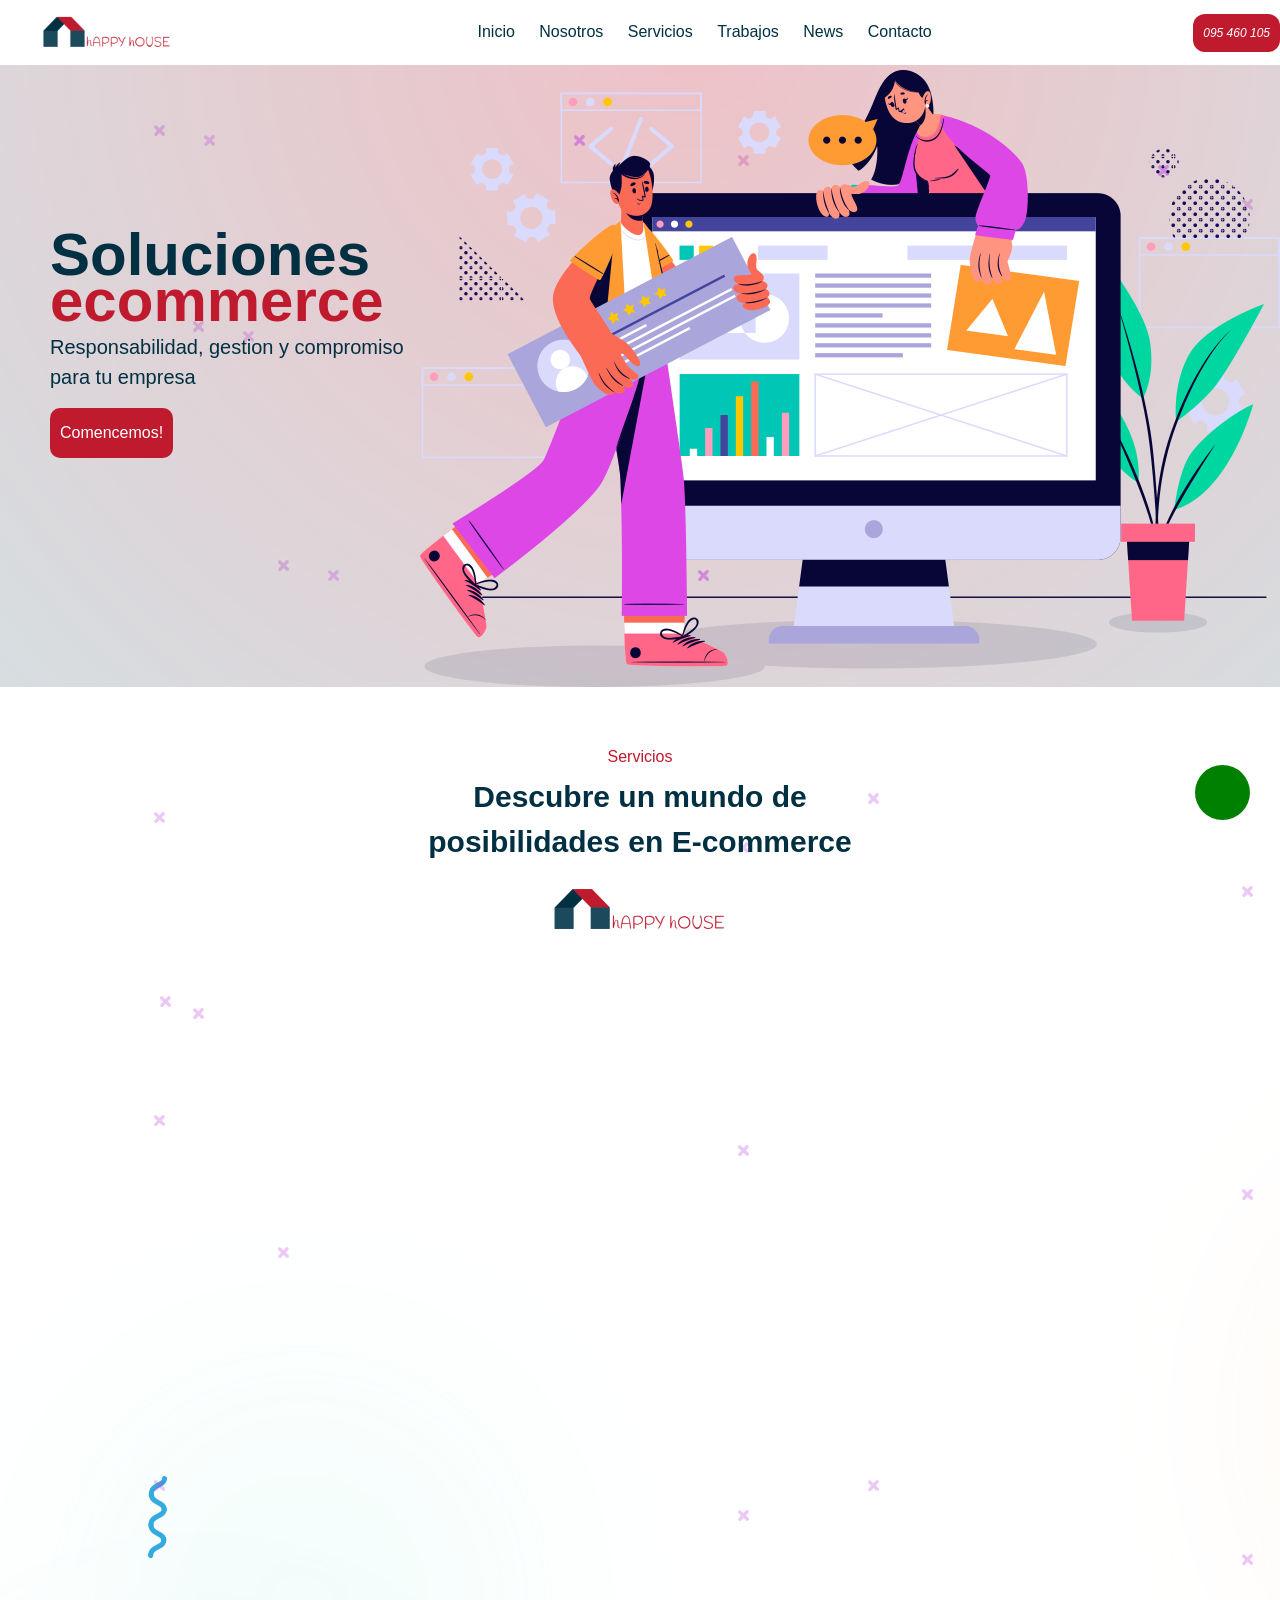
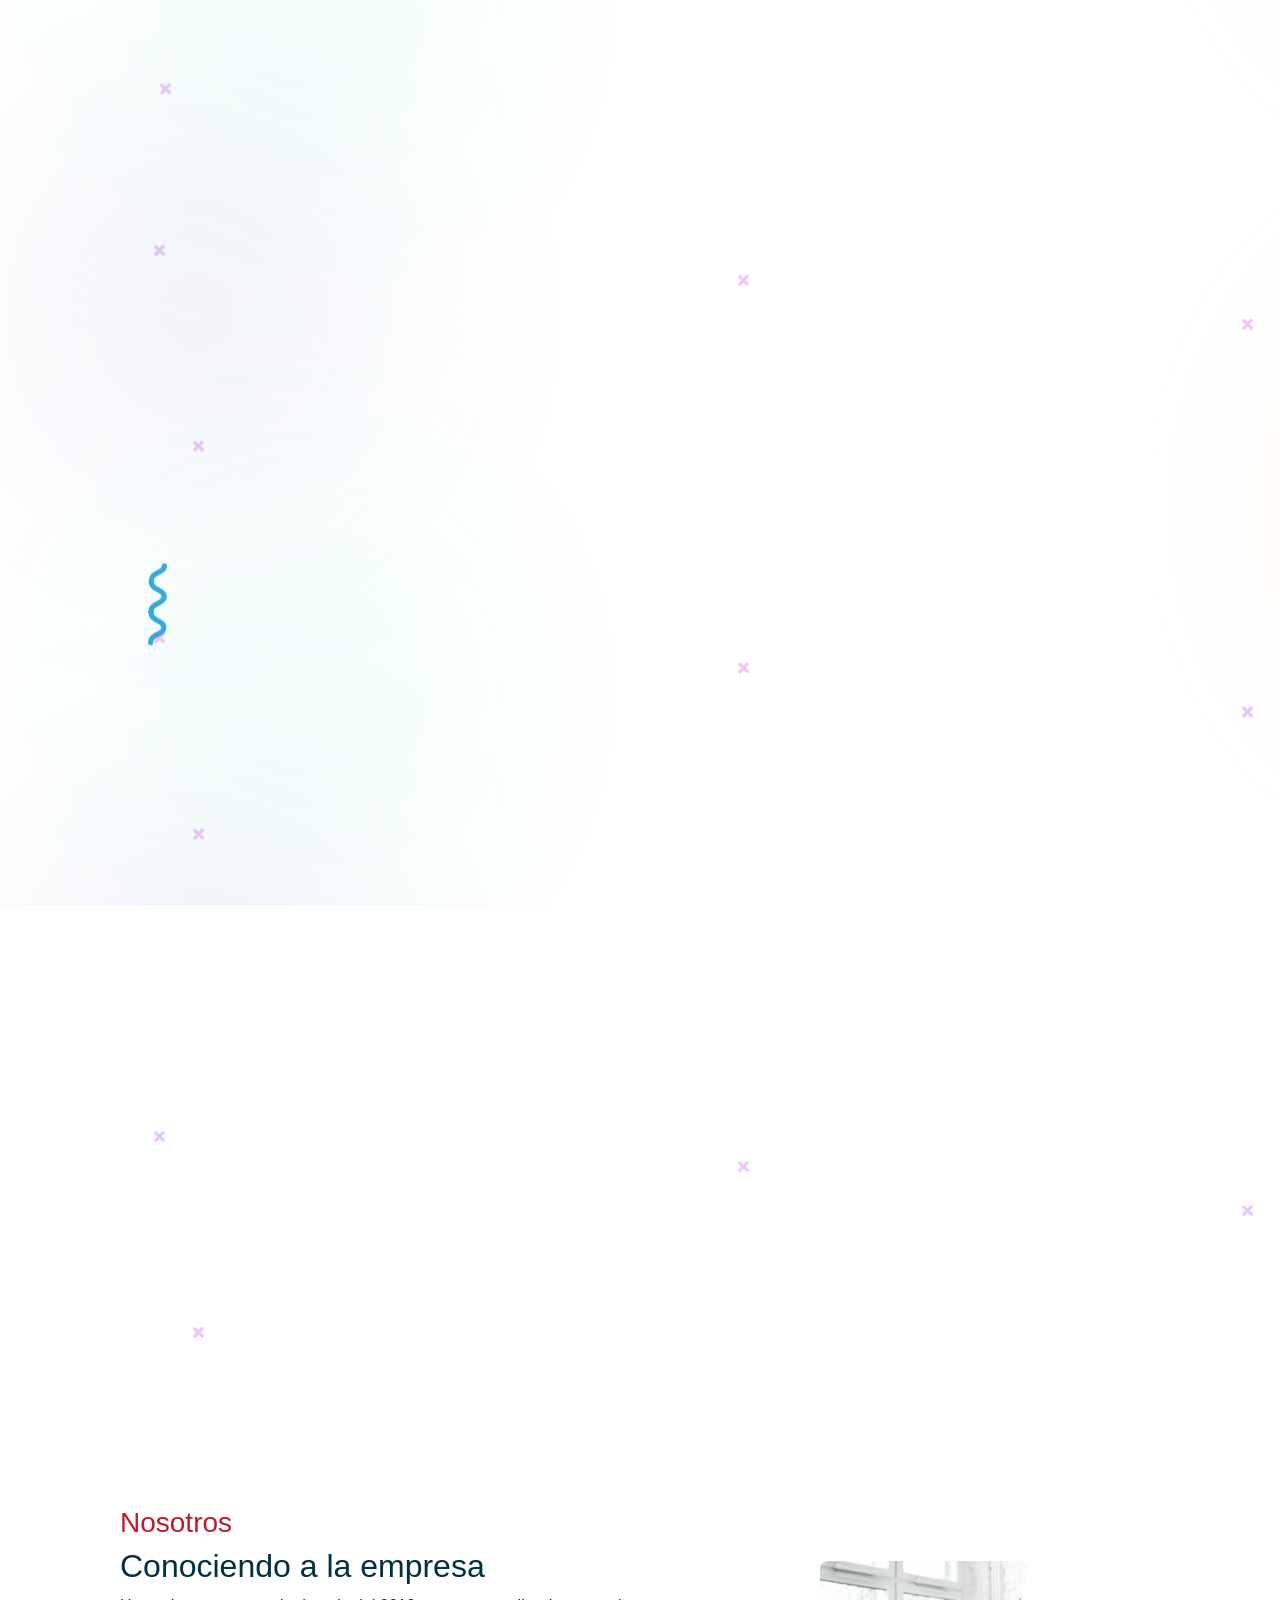
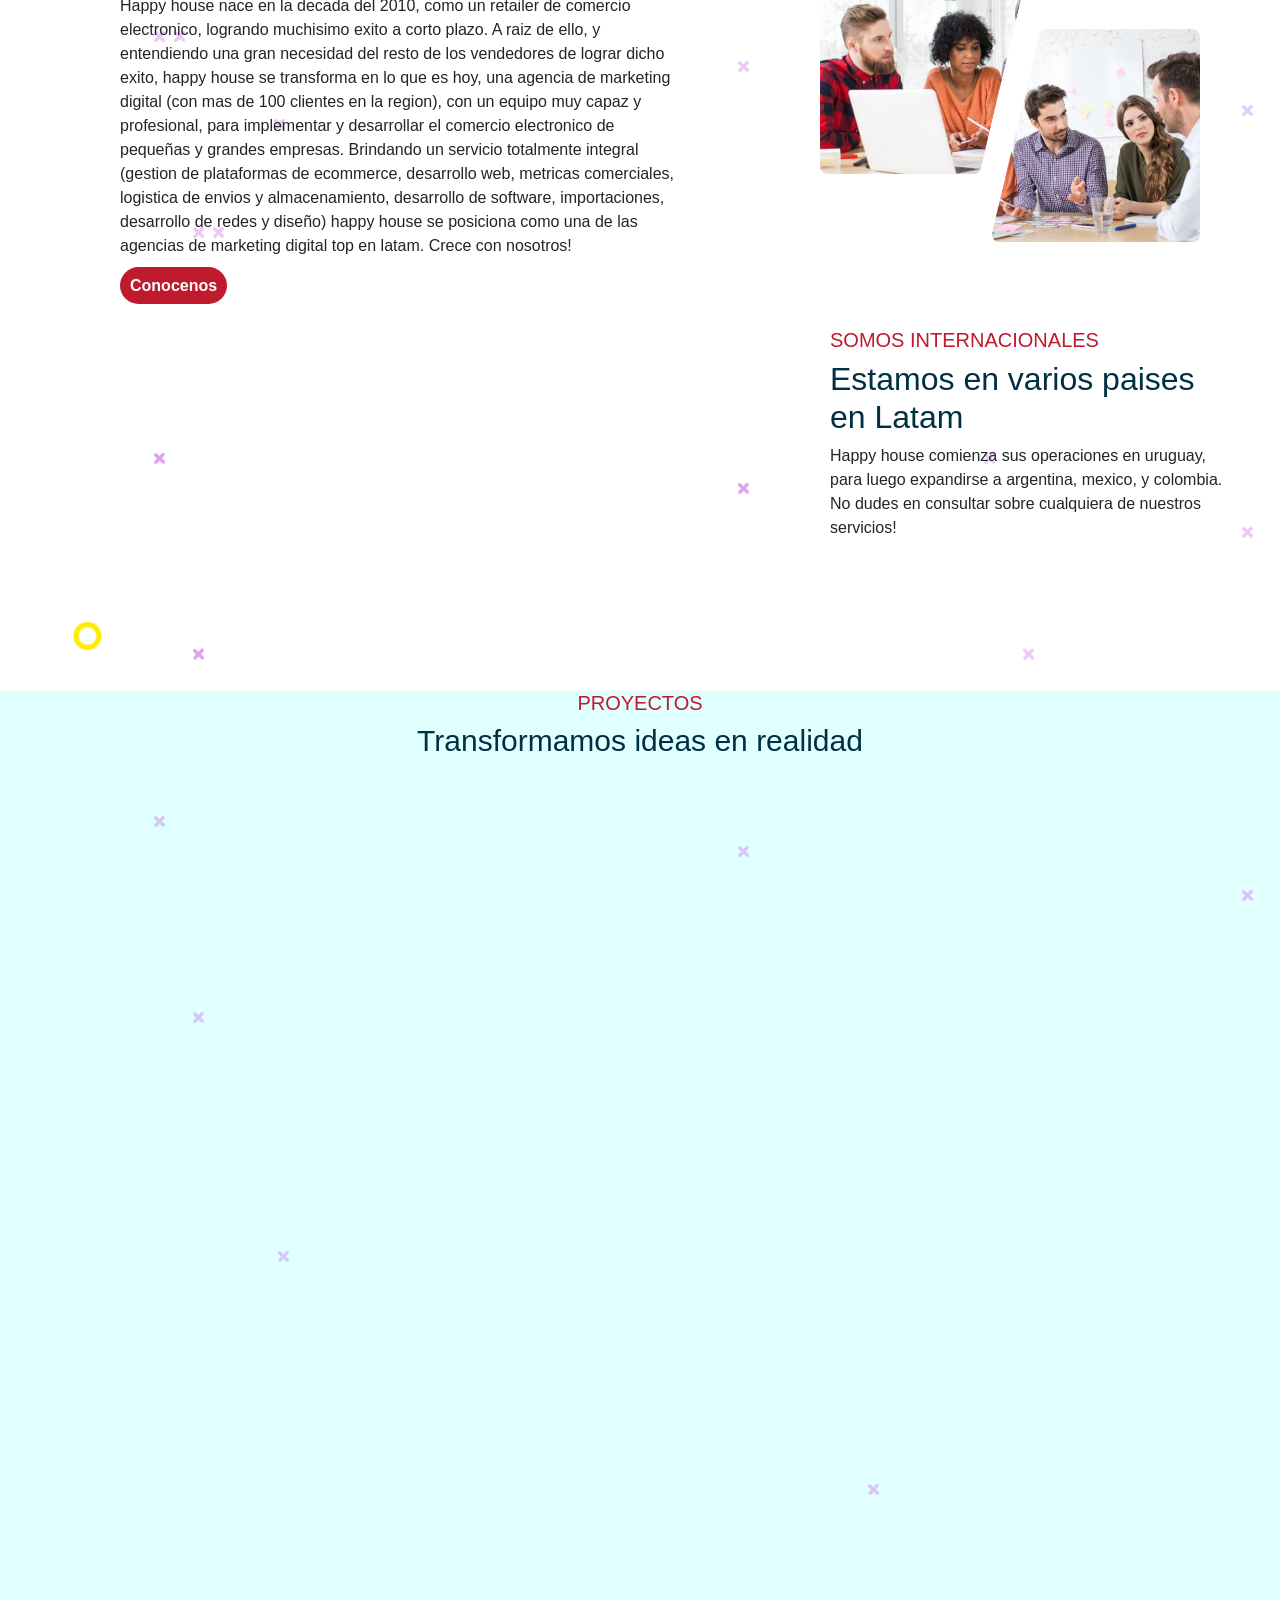
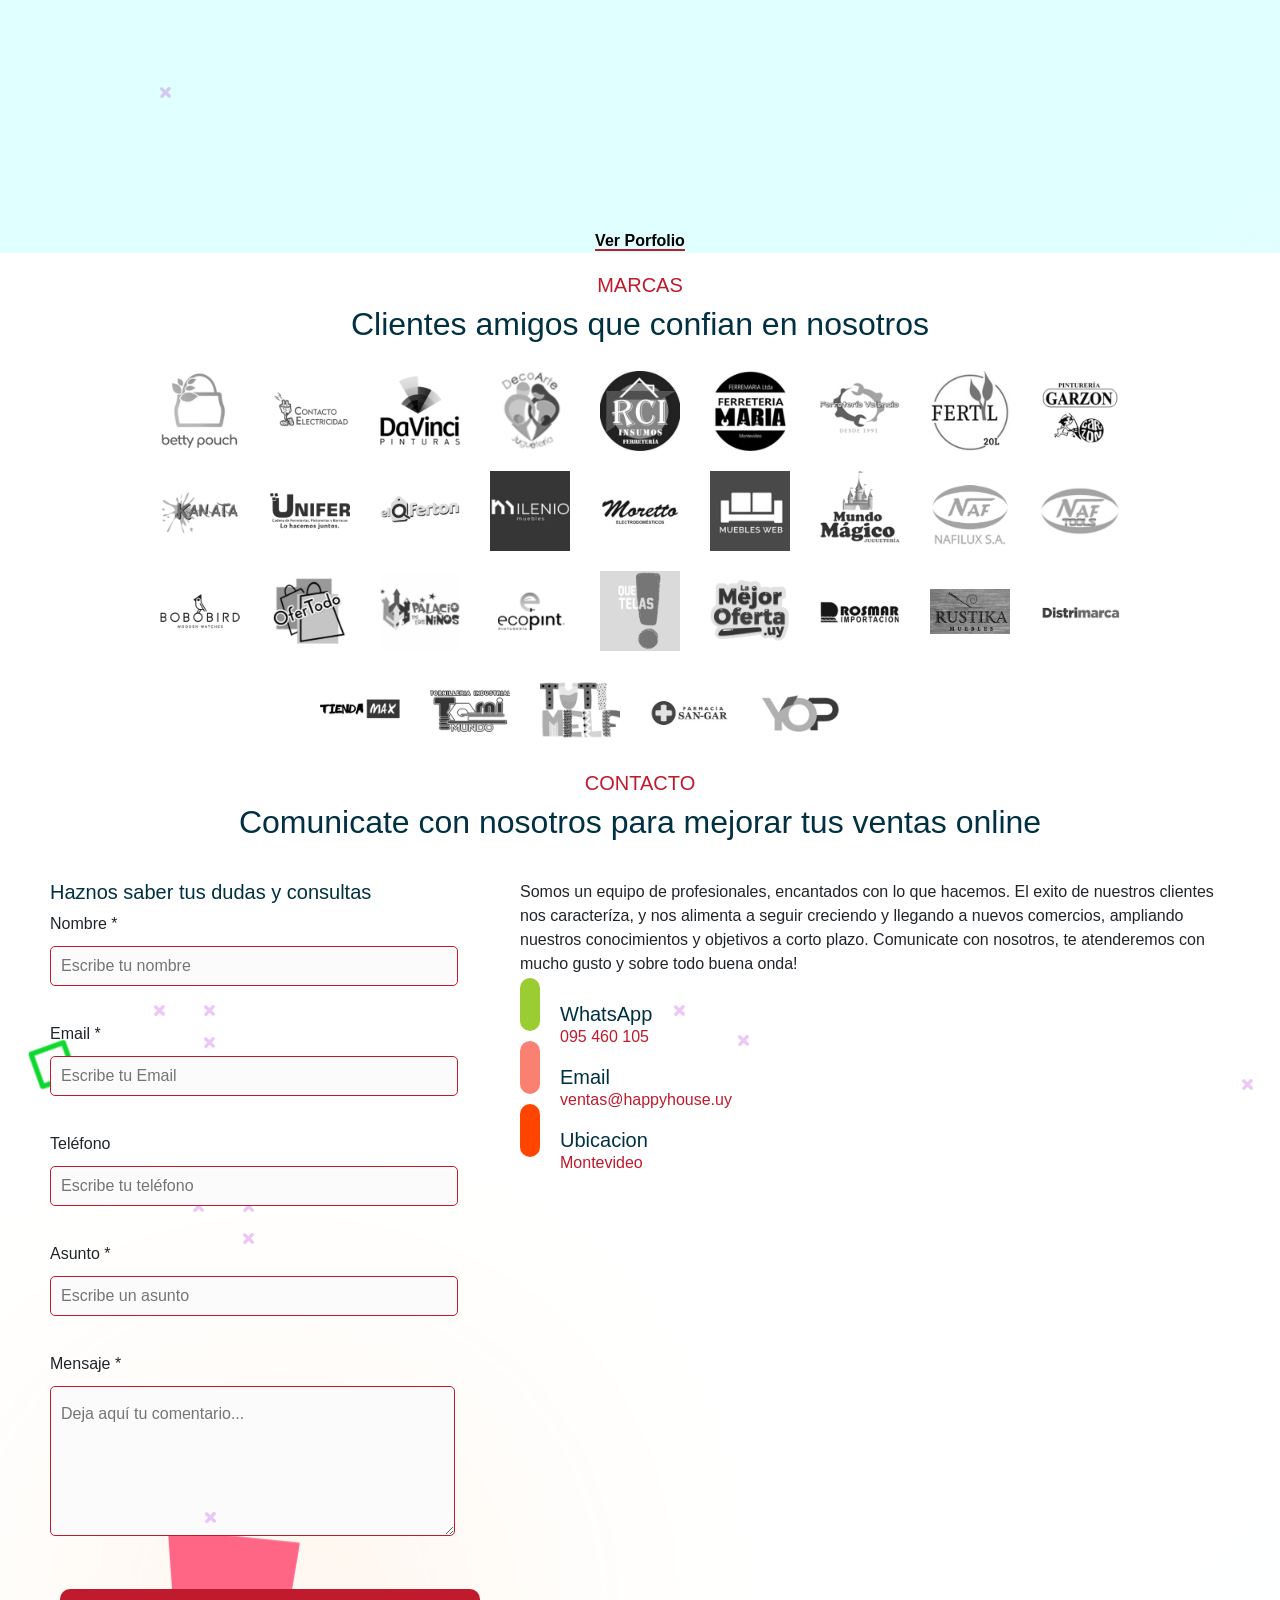
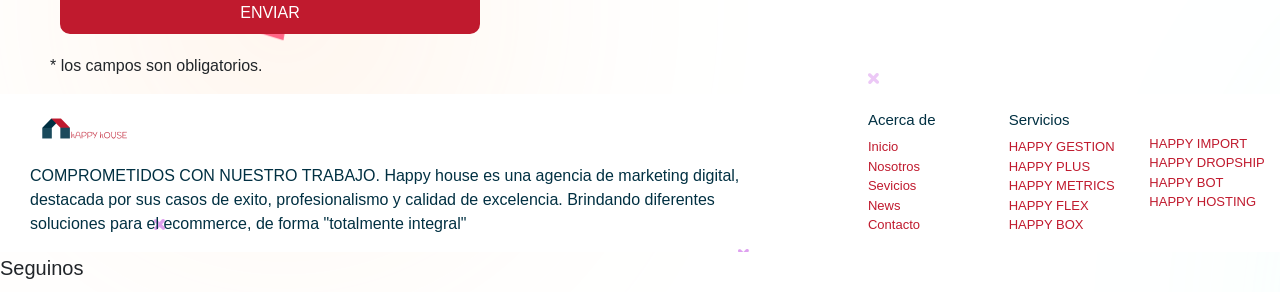
==== commit fd2762be: "arreglandocostado" ====
--- a/index.html
+++ b/index.html
@@ -35,7 +35,7 @@
                 <i class="fa-brands fa-whatsapp" id="iconwsp"> 095 460 105</i>
             </a>
     </header>
-    <div class="container1" data-aos="flip-left">
+    <div class="container1" data-aos="flip-up">
         
         <div class="solucionesecommerce">
             <p class="soluciones" data-aos="fade-down"
@@ -60,19 +60,19 @@
         <p>Descubre un mundo de <br> posibilidades en E-commerce</p>
         <img src="./img/logocabecera.png" alt="">
         <div class="servicios">
-            <div class="categoria" data-aos="flip-left" data-aos-duration="1500">
+            <div class="categoria" data-aos="flip-up" data-aos-duration="1500">
                 <img src="./img/01.png"  alt="">
                 <h2>Happy Gestion</h2>
                 <p>Potenciamos tus ventas y te ofrecemos la gestion mas eficiente de tu cuenta en la plataforma n°1 de E-Commerce en latinoamerica</p>
                 <i class="fa-solid fa-arrow-right"></i>
             </div>
-            <div class="categoria" data-aos="flip-left" data-aos-duration="1500">
+            <div class="categoria" data-aos="flip-up" data-aos-duration="1500">
                 <img src="./img/02.png"  alt="">
                 <h2>Happy Plus</h2>
                 <p>Creamos tu tienda web desde 0 con un diseño moderno y atractaivo para tu negocio. Conta con carrito de compras, pasarela de pagos y chat por Whatsapp</p>
                 <i class="fa-solid fa-arrow-right"></i>
             </div>
-            <div class="categoria" data-aos="flip-left" data-aos-duration="1500">
+            <div class="categoria" data-aos="flip-up" data-aos-duration="1500">
                 <img src="./img/03.png"  alt="">
                 <h2>Happy Metrics</h2>
                 <p>Te brindamos la info mas detallada sobre el mercado, precios de la competencia y estado de los mismos. Posicionamos tu marca en base a datos reales y precisos. Tambien desarrollamos tu propia pagina web con catalogo y registro de clientes
@@ -81,19 +81,19 @@
             </div>
         </div>
         <div class="servicios">
-            <div class="categoria" data-aos="flip-left" data-aos-duration="2000">
+            <div class="categoria" data-aos="flip-up" data-aos-duration="2000">
                 <img src="./img/04.png"  alt="">
                 <h2>Happy Flex</h2>
                 <p>Enviamos tus pedidos de la forma mas rapida y eficiente, cuidando la integridad de tus productos y garantizando la total satisfaccion de tus clientes</p>
                 <i class="fa-solid fa-arrow-right"></i>
             </div>
-            <div class="categoria" data-aos="flip-left" data-aos-duration="2000">
+            <div class="categoria" data-aos="flip-up" data-aos-duration="2000">
                 <img src="./img/05.png"  alt="">
                 <h2>Happy Box</h2>
                 <p>Guardamos, cuidamos y codificamos tu mercaderia, manteniendola monitoreada, etiquetada y segura en un espacio de mas de 1000 mt2, logrando sistematizar el proceso de deposito</p>
                 <i class="fa-solid fa-arrow-right"></i>
             </div>
-            <div class="categoria" data-aos="flip-left" data-aos-duration="2000">
+            <div class="categoria" data-aos="flip-up" data-aos-duration="2000">
                 <img src="./img/06.png"  alt="">
                 <h2>Happy Import</h2>
                 <p>Te ofrecemos volcar tu inversion de forma eficaz con estudio de mercado y asesoramiento de proveedores. Nos encargamos de traer tu mercaderia, despacharla y brindate la seguridad, tranquilidad y compromiso que necesitas</p>
@@ -101,19 +101,19 @@
             </div>
         </div>
         <div class="servicios">
-            <div class="categoria" data-aos="flip-left" data-aos-duration="2000">
+            <div class="categoria" data-aos="flip-up" data-aos-duration="2000">
                 <img src="./img/07.png"  alt="">
                 <h2>Happy Dropship</h2>
                 <p>Implementamos un sistema de Dropshipping en las tiendas de tus distribuidores(conectado con tu sistema de gestion), para que ofrezcan y vendan tus articulos de forma masiva (sin tener la mercaderia fisica en su deposito) teniendo controlado el stock y el PVP en todo momento</p>
                 <i class="fa-solid fa-arrow-right"></i>
             </div>
-            <div class="categoria" data-aos="flip-left" data-aos-duration="2000">
+            <div class="categoria" data-aos="flip-up" data-aos-duration="2000">
                 <img src="./img/08.png"  alt="">
                 <h2>Happy Bot</h2>
                 <p>Automatizamos tus procesos con nuestros bot, programables para Whatsapp, Messenger e Instagram. Mantenemos comunicados e informados en todo momento a tus clientes (SIN LIMITE DE MENSAJES NI CONTACTOS POR MES) con la ultima tecnologia en bots</p>
                 <i class="fa-solid fa-arrow-right"></i>
             </div>
-            <div class="categoria" data-aos="flip-left" data-aos-duration="2000">
+            <div class="categoria" data-aos="flip-up" data-aos-duration="2000">
                 <img src="./img/09.png"  alt="">
                 <h2>Happy Hosting</h2>
                 <p>Te brindamos los servidores mas optimos y funcionales para alojar tus webs ya sea blog o tienda E-commerce. Tambien te brindamos la compra de dominios con asociamiento inmediato</p>
@@ -121,13 +121,13 @@
             </div>
         </div>
         <div class="servicios">
-            <div class="categoria" data-aos="flip-left" data-aos-duration="2000">
+            <div class="categoria" data-aos="flip-up" data-aos-duration="2000">
                 <img src="./img/010.png"  alt="">
                 <h2>Happy Community Manager</h2>
                 <p>Desarrollamos tus redes sociales desde cero, y/o las potenciamos para lograr una ventana de ventas y visualización ante tus clientes, profesional y muy cuidada. Publicaciones diarias segun tendencias, diseños profesionales e impementación de campañas publicitarias son parte de este servicio para lanzarte de una vez por todas a las redes.</p>
                 <i class="fa-solid fa-arrow-right"></i>
             </div>
-            <div class="categoria" data-aos="flip-left" data-aos-duration="2000">
+            <div class="categoria" data-aos="flip-up" data-aos-duration="2000">
                 <img src="./img/011.png"  alt="">
                 <h2>Happy Desing</h2>
                 <p>Te ofrecemos diseños profesionales para todo tipo de campañas publicitarias, creacion de logos, banners, gifs animados, videos y más. Aclaración(la mayoria del resto de servicios de Happy House cuentan con diseños personalizados ilimitados, de FORMA GRATUITA!)</p>
@@ -168,7 +168,7 @@
             data-aos-easing="ease-out-cubic"
             data-aos-duration="2000" alt="">
         </div>
-        <div class="multinacionales" data-aos="fade-up-left">
+        <div class="multinacionales" data-aos="fade-up-right">
             <h3>
                 SOMOS INTERNACIONALES
             </h3>
@@ -182,10 +182,10 @@
     </div>
 
     <div class="containerproyectos">
-        <h3 data-aos="fade-left" data-aos-duration="3000">
+        <h3 data-aos="fade-up" data-aos-duration="3000">
             PROYECTOS
         </h3>
-        <h2 data-aos="fade-left" data-aos-duration="3000">
+        <h2 data-aos="fade-up" data-aos-duration="3000">
             Transformamos ideas en realidad
         </h2>
         <div class="proyectos" data-aos="flip-right">
@@ -245,10 +245,10 @@
     </div>
 
     <div class="clientestitulo">
-        <h3 data-aos="fade-left" data-aos-duration="3000">
+        <h3 data-aos="fade-up" data-aos-duration="3000">
             MARCAS
         </h3>
-        <h2 data-aos="fade-left" data-aos-duration="3000">
+        <h2 data-aos="fade-up" data-aos-duration="3000">
             Clientes amigos que confian en nosotros
         </h2>
     </div>
@@ -399,10 +399,10 @@
         </div>
     </div>
     <div class="clientestitulo">
-        <h3 data-aos="fade-left" data-aos-duration="3000">
+        <h3 data-aos="fade-up" data-aos-duration="3000">
             CONTACTO
         </h3>
-        <h2 data-aos="fade-left" data-aos-duration="3000">
+        <h2 data-aos="fade-up" data-aos-duration="3000">
             Comunicate con nosotros para mejorar tus ventas online
         </h2>
     </div>
--- a/style.css
+++ b/style.css
@@ -6,21 +6,27 @@
     list-style: none;
     text-decoration: none;
     box-sizing: border-box;
+    background-image: url(./img/HHWEBSITEFONDO1.png);
+    
+    
 }
 header{
     display: flex;
     background-color: white;
     width: 100%;
-    justify-content: space-around;
+    justify-content: space-between;
     align-items: baseline;
     top: 0;
     position: fixed;
     z-index: 1;
     margin: 0;
     padding: 0;
+    
+    
 }
 nav ul li{
     display: inline-block;
+    
     
 }
 
@@ -55,6 +61,10 @@
     margin: 0;
     padding-top: 10px;
     font-family: 'Segoe UI', Tahoma, Geneva, Verdana, sans-serif;
+    padding-left: 0;
+    padding-right: 0;
+    overflow-x: hidden;
+    
     
     
 }
@@ -147,7 +157,7 @@
 
     /* global 92%+ browsers support */
     background:radial-gradient(circle at 54% 3%, rgba(192, 26, 46, 0.27) 0%, rgba(1, 48, 66, 0.16) 100%);
-    background-image: url("./img/HH\ WEBSITE\ FONDO\ 01.png");
+    
 }
 
 .loquitos img{
@@ -590,15 +600,18 @@
     
     body{
         padding: 0;
+        overflow-x: hidden;
         
         
     }
     header{
         display: flex;
         align-items: center;
-        padding-left: 10px;
         width: 100%;
         z-index: 1;
+        padding-right: 10px;
+        
+        
         
         
     }
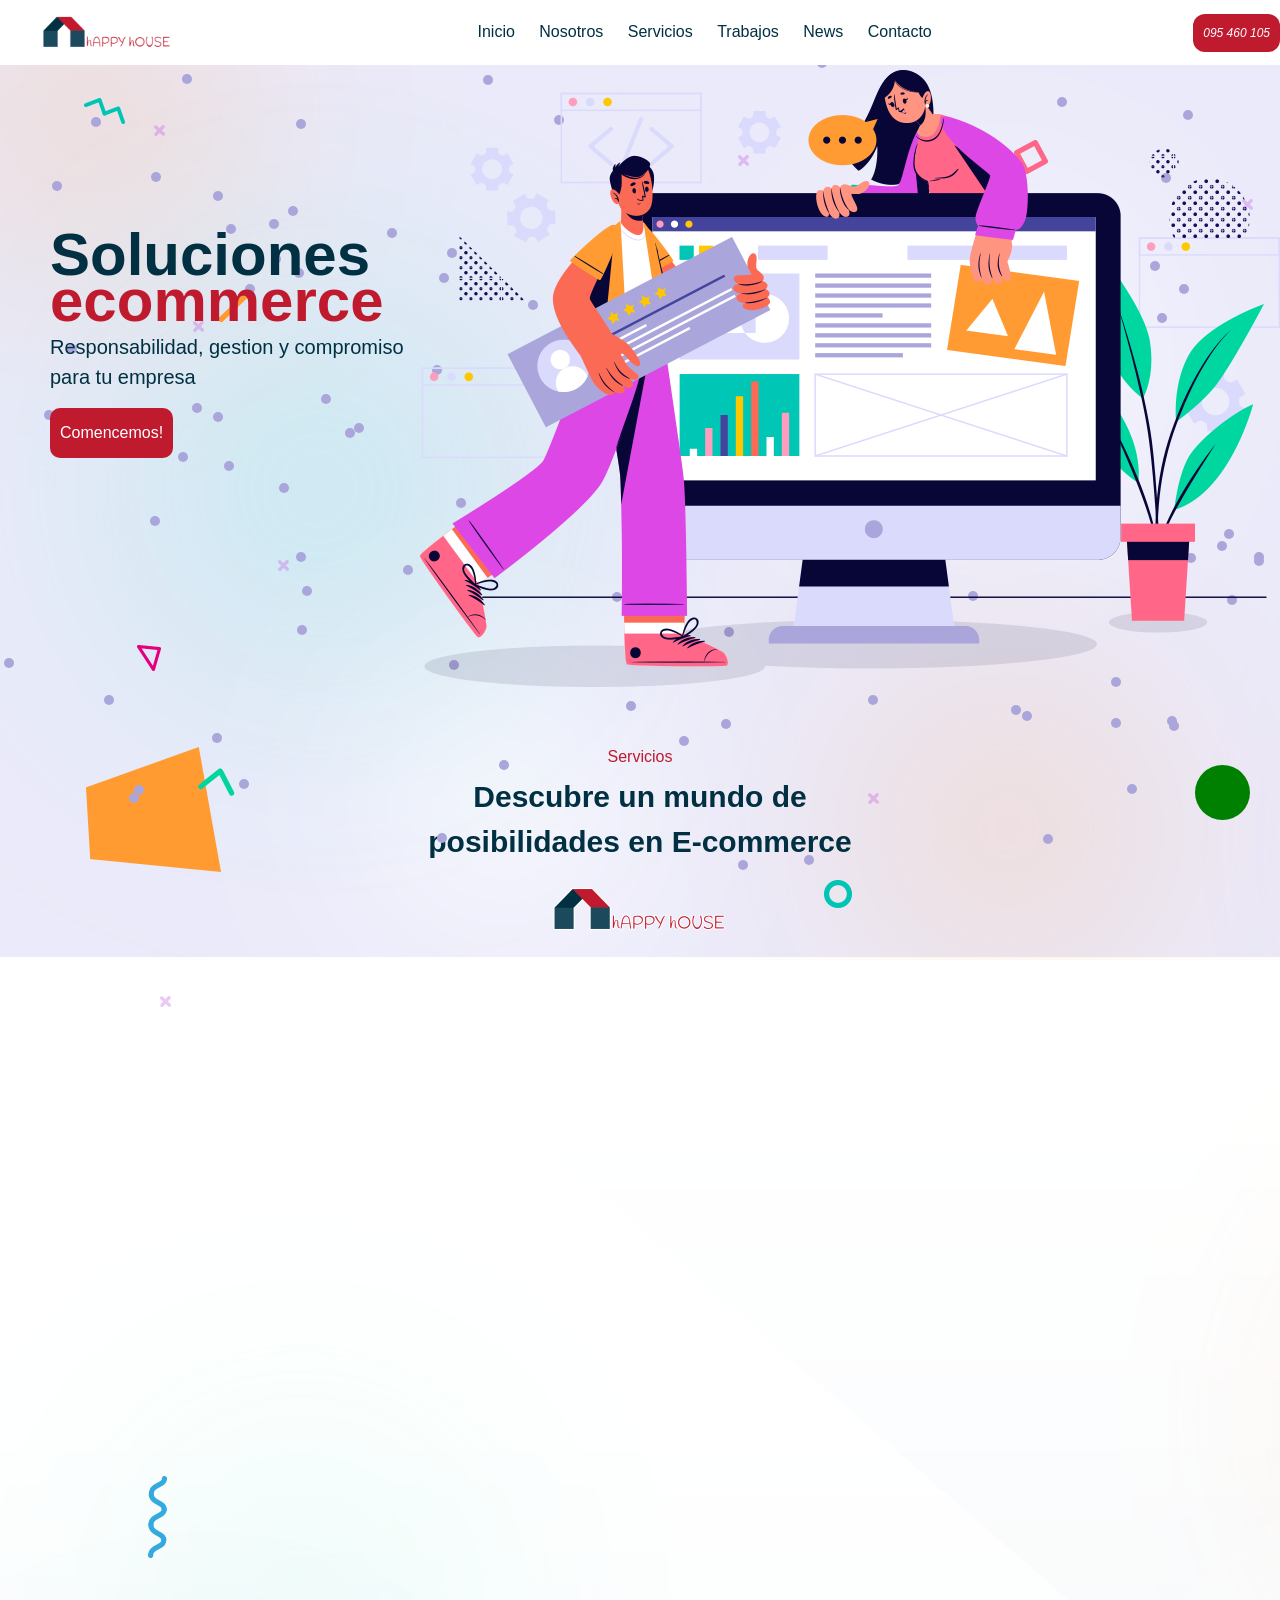
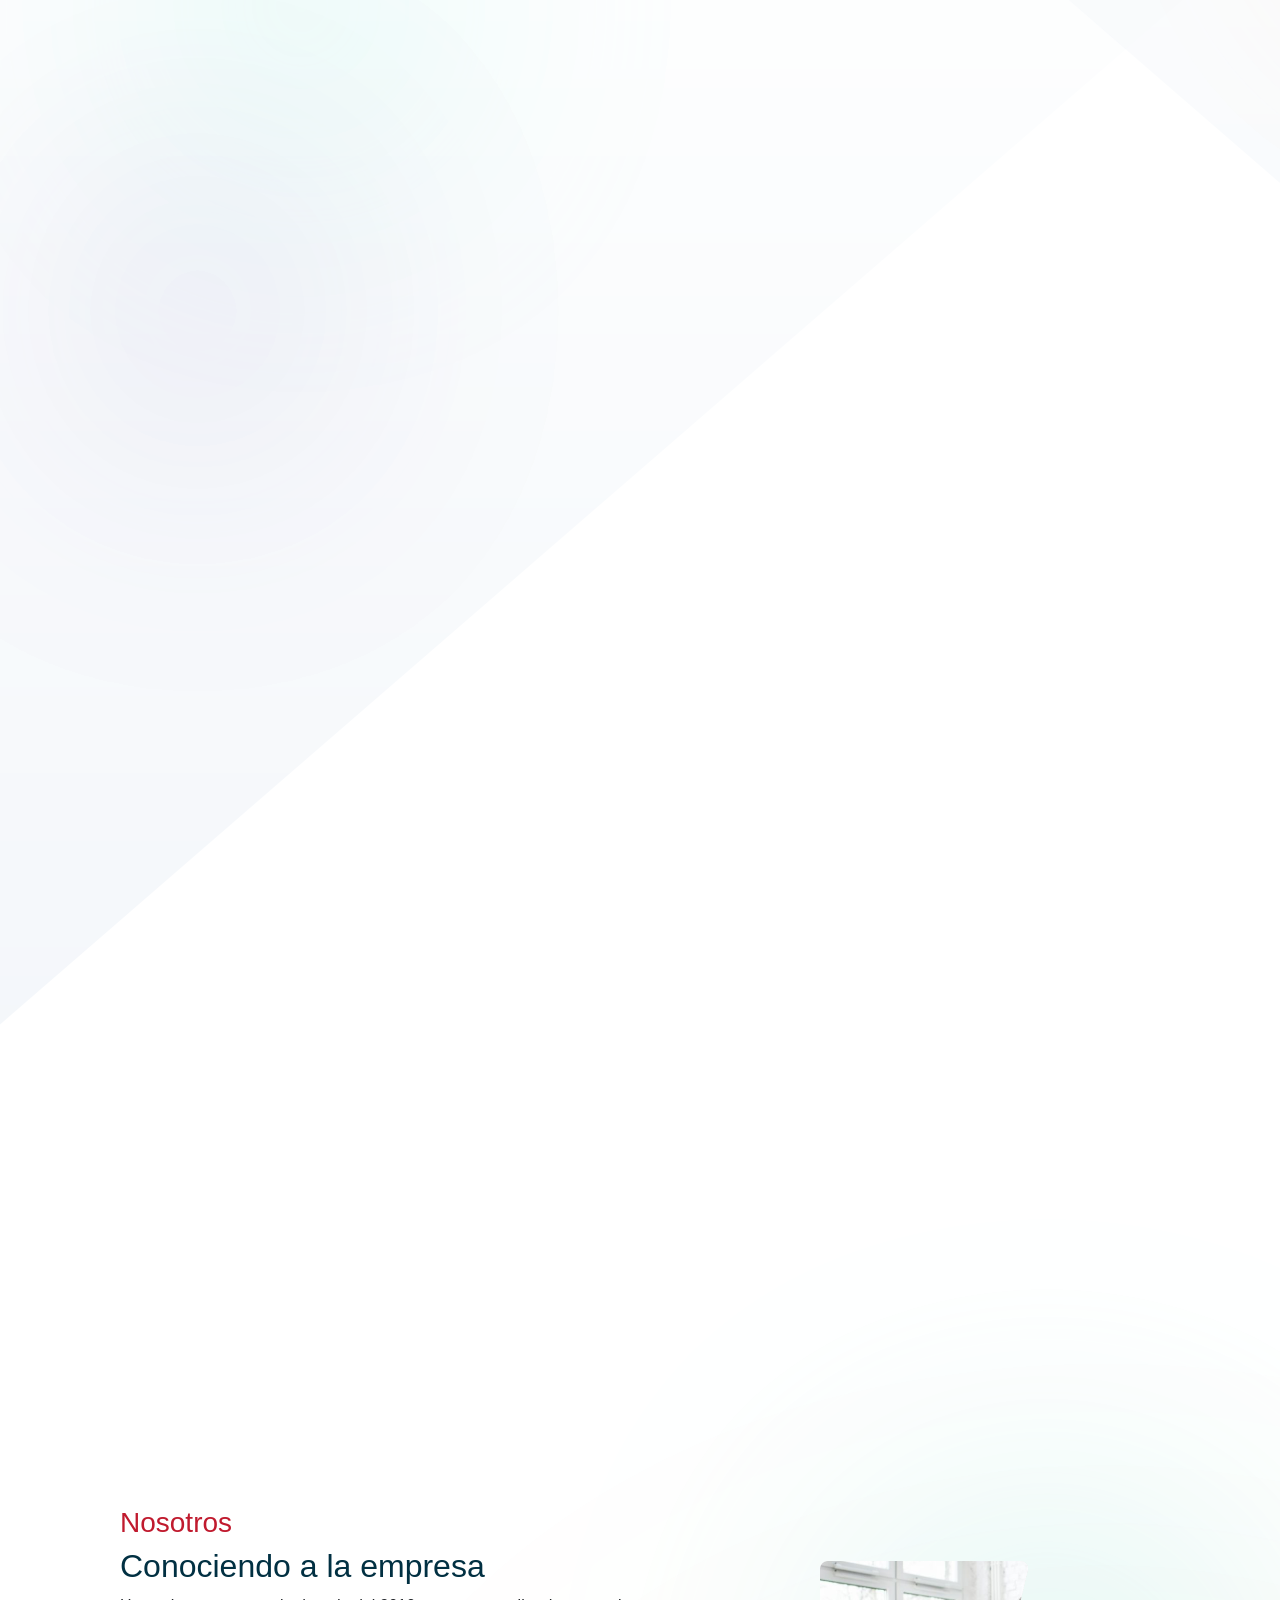
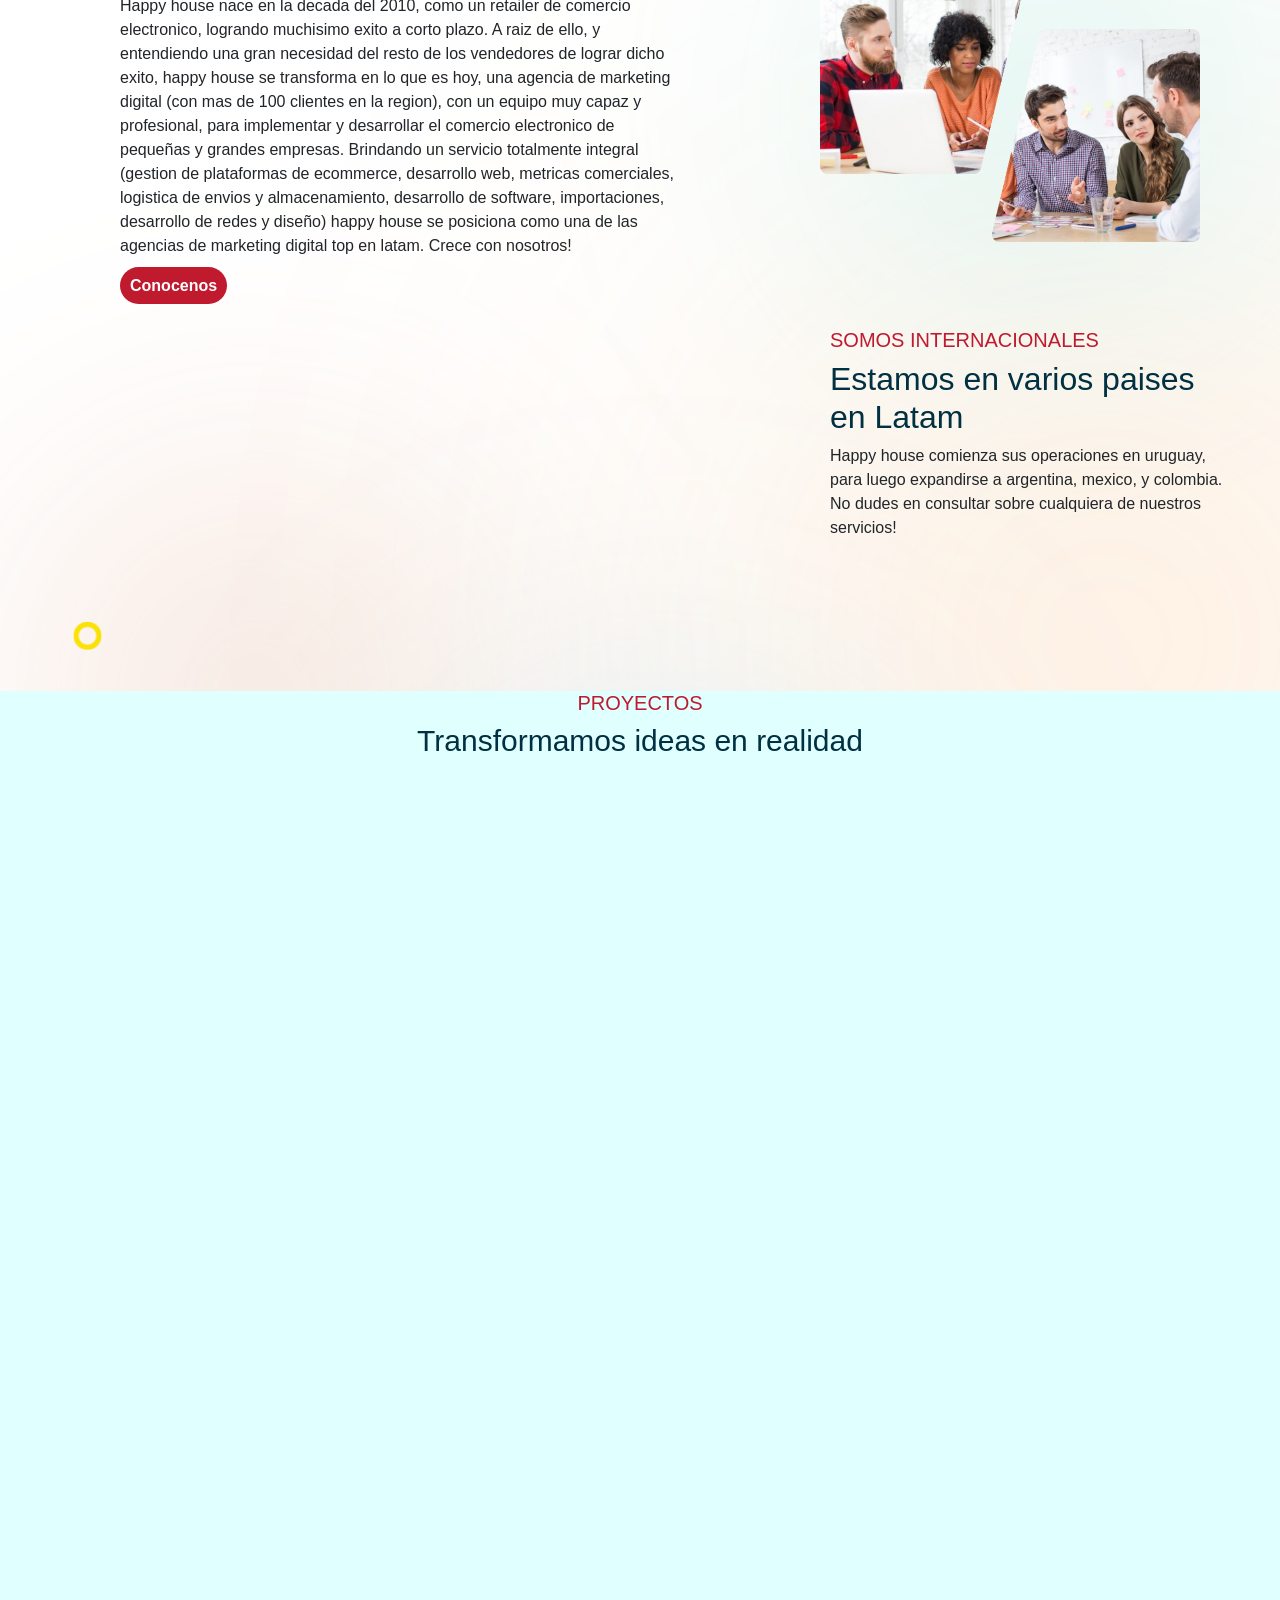
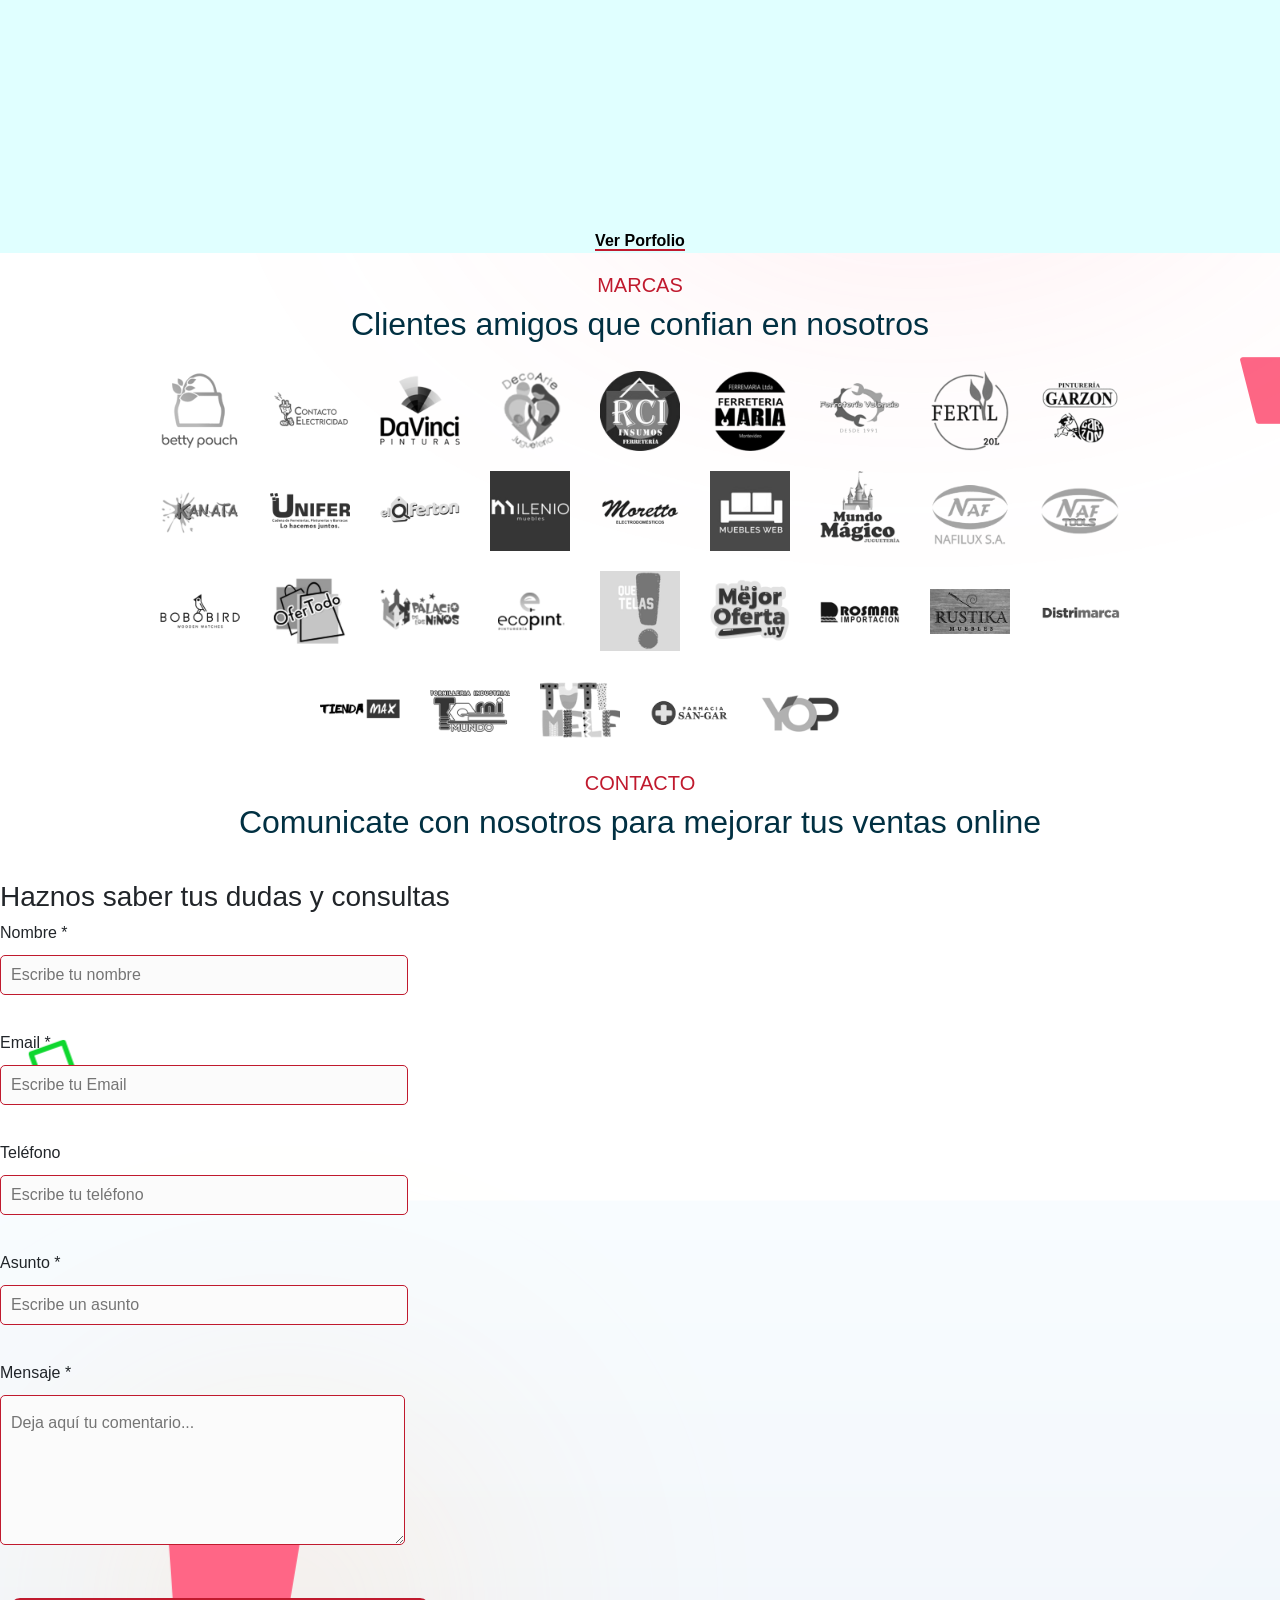
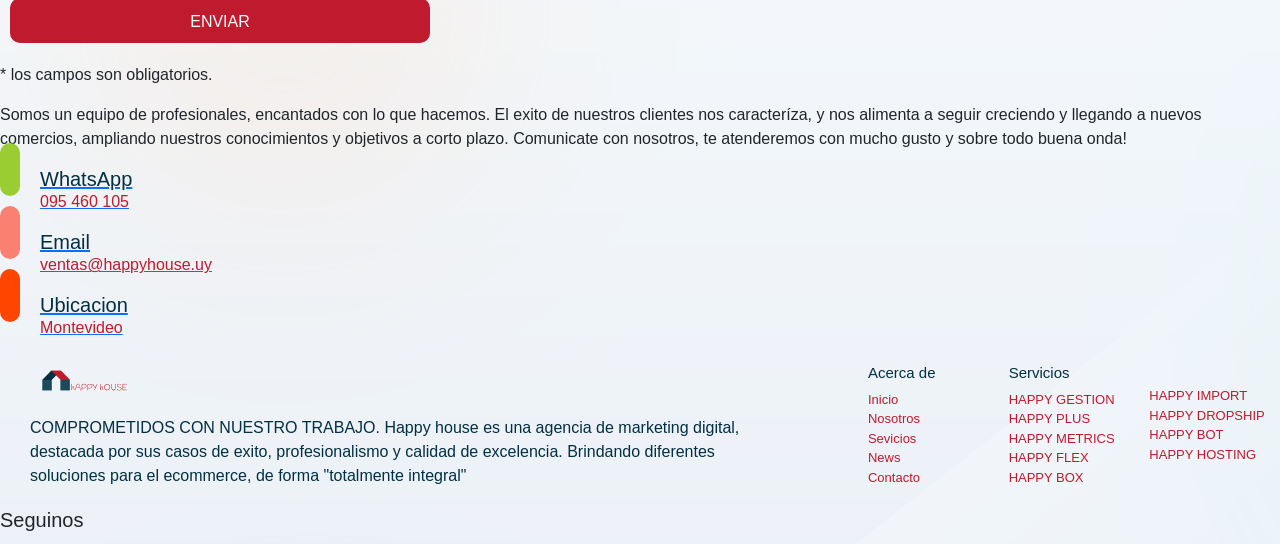
==== commit 7da0d486: "Partículas Violetas agregado de partículas violetas al fondo." ====
--- a/index.html
+++ b/index.html
@@ -35,8 +35,15 @@
                 <i class="fa-brands fa-whatsapp" id="iconwsp"> 095 460 105</i>
             </a>
     </header>
+    <!-- Particulas violetas -->
+    <div class="fondoreactivo"> 
+        <div class="container-particulas">
+            <div class="container-particulas">
+            </div>
+        </div>
+            <!-- FIN Particulas violetas-->
+            
     <div class="container1" data-aos="flip-up">
-        
         <div class="solucionesecommerce">
             <p class="soluciones" data-aos="fade-down"
             data-aos-easing="linear"
@@ -407,6 +414,7 @@
         </h2>
     </div>
     <div class="formulario">
+            </div>
         <div>
             <h3>
                 Haznos saber tus dudas y consultas
@@ -458,6 +466,7 @@
           </form>
         </div>
         <div class="cosopumformulario">
+            </div>
             <div>
                 <p>
                     Somos un equipo de profesionales, encantados con lo que hacemos. El exito de nuestros clientes nos caracteríza, y nos alimenta a seguir creciendo y llegando a nuevos comercios, ampliando nuestros conocimientos y objetivos a corto plazo. Comunicate con nosotros, te atenderemos con mucho gusto y sobre todo buena onda!
@@ -549,9 +558,11 @@
         <i class="fa-brands fa-whatsapp" id="iconwsp"></i>
     </a>
 </body>
+<script src="script.js"></script>
 <script src="https://cdn.jsdelivr.net/npm/bootstrap@5.3.0-alpha1/dist/js/bootstrap.bundle.min.js" integrity="sha384-w76AqPfDkMBDXo30jS1Sgez6pr3x5MlQ1ZAGC+nuZB+EYdgRZgiwxhTBTkF7CXvN" crossorigin="anonymous"></script>
 <script src="https://unpkg.com/aos@2.3.1/dist/aos.js"></script>
 <script>
     AOS.init();
 </script>
+
 </html>
--- a/style.css
+++ b/style.css
@@ -6,8 +6,8 @@
     list-style: none;
     text-decoration: none;
     box-sizing: border-box;
-    background-image: url(./img/HHWEBSITEFONDO1.png);
-    
+    
+ 
     
 }
 header{
@@ -64,13 +64,14 @@
     padding-left: 0;
     padding-right: 0;
     overflow-x: hidden;
-    
+    background-image: url(./img/fondo2.png);
+    width: 100%;
     
     
 }
 footer{
     display: flex;
-    background-color: white;
+    
     gap: 10px;
     width: 100%;
     margin: 0;
@@ -144,19 +145,7 @@
     
     line-height: 30px;
      /* ff 3.6+ */
-    background:-moz-radial-gradient(circle at 54% 3%, rgba(192, 26, 46, 0.27) 0%, rgba(1, 48, 66, 0.16) 100%);
-
-    /* safari 5.1+,chrome 10+ */
-    background:-webkit-radial-gradient(circle at 54% 3%, rgba(192, 26, 46, 0.27) 0%, rgba(1, 48, 66, 0.16) 100%);
-
-    /* opera 11.10+ */
-    background:-o-radial-gradient(circle at 54% 3%, rgba(192, 26, 46, 0.27) 0%, rgba(1, 48, 66, 0.16) 100%);
-
-    /* ie 10+ */
-    background:-ms-radial-gradient(circle at 54% 3%, rgba(192, 26, 46, 0.27) 0%, rgba(1, 48, 66, 0.16) 100%);
-
-    /* global 92%+ browsers support */
-    background:radial-gradient(circle at 54% 3%, rgba(192, 26, 46, 0.27) 0%, rgba(1, 48, 66, 0.16) 100%);
+    
     
 }
 
@@ -230,10 +219,12 @@
 }
 
 .categoria{
-    box-shadow: 1px 1px 3px black;
+    background: #ffffff;
+    box-shadow: 0 0 3px rgba(0, 0, 0, 0.3);
     padding: 10px;
     border-radius: 30px;
     width: 30%;
+
 }
 .categoria img{
     width: 100px;
@@ -247,7 +238,7 @@
 
 .categoria i{
     font-size: 25px;
-    color: #013042;
+    color: #c262e4;
     padding-top: 20px;
 }
 
@@ -961,5 +952,47 @@
         justify-content: center;
         align-items: baseline;
     }
-        
-}+
+}
+
+/* Particulas violetas */
+
+.fondoreactivo {
+    width: 100%;
+    height: 100%;
+    margin: 0;
+    overflow: hidden;
+  }
+  
+  .container-particulas {
+    position: flex;
+    top: 0;
+    left: 0;
+    width: 100%;
+    height: 100%;
+  }
+  
+  .particulas {
+    position: absolute;
+    background-color: #aaa5da;
+    width: 10px;
+    height: 10px;
+    border-radius: 50%;
+    animation: animacion-de-particulas 4s linear infinite;
+  }
+  
+  @keyframes animacion-de-particulas {
+    0% {
+      transform: translate(0, 0) scale(1);
+      opacity: 1;
+    }
+    50% {
+      transform: translate(-10%, -100%) scale(0.5);
+      opacity: 0.7;
+    }
+    100% {
+      transform: translate(0, 0) scale(1);
+      opacity: 1;
+    }
+  }
+  
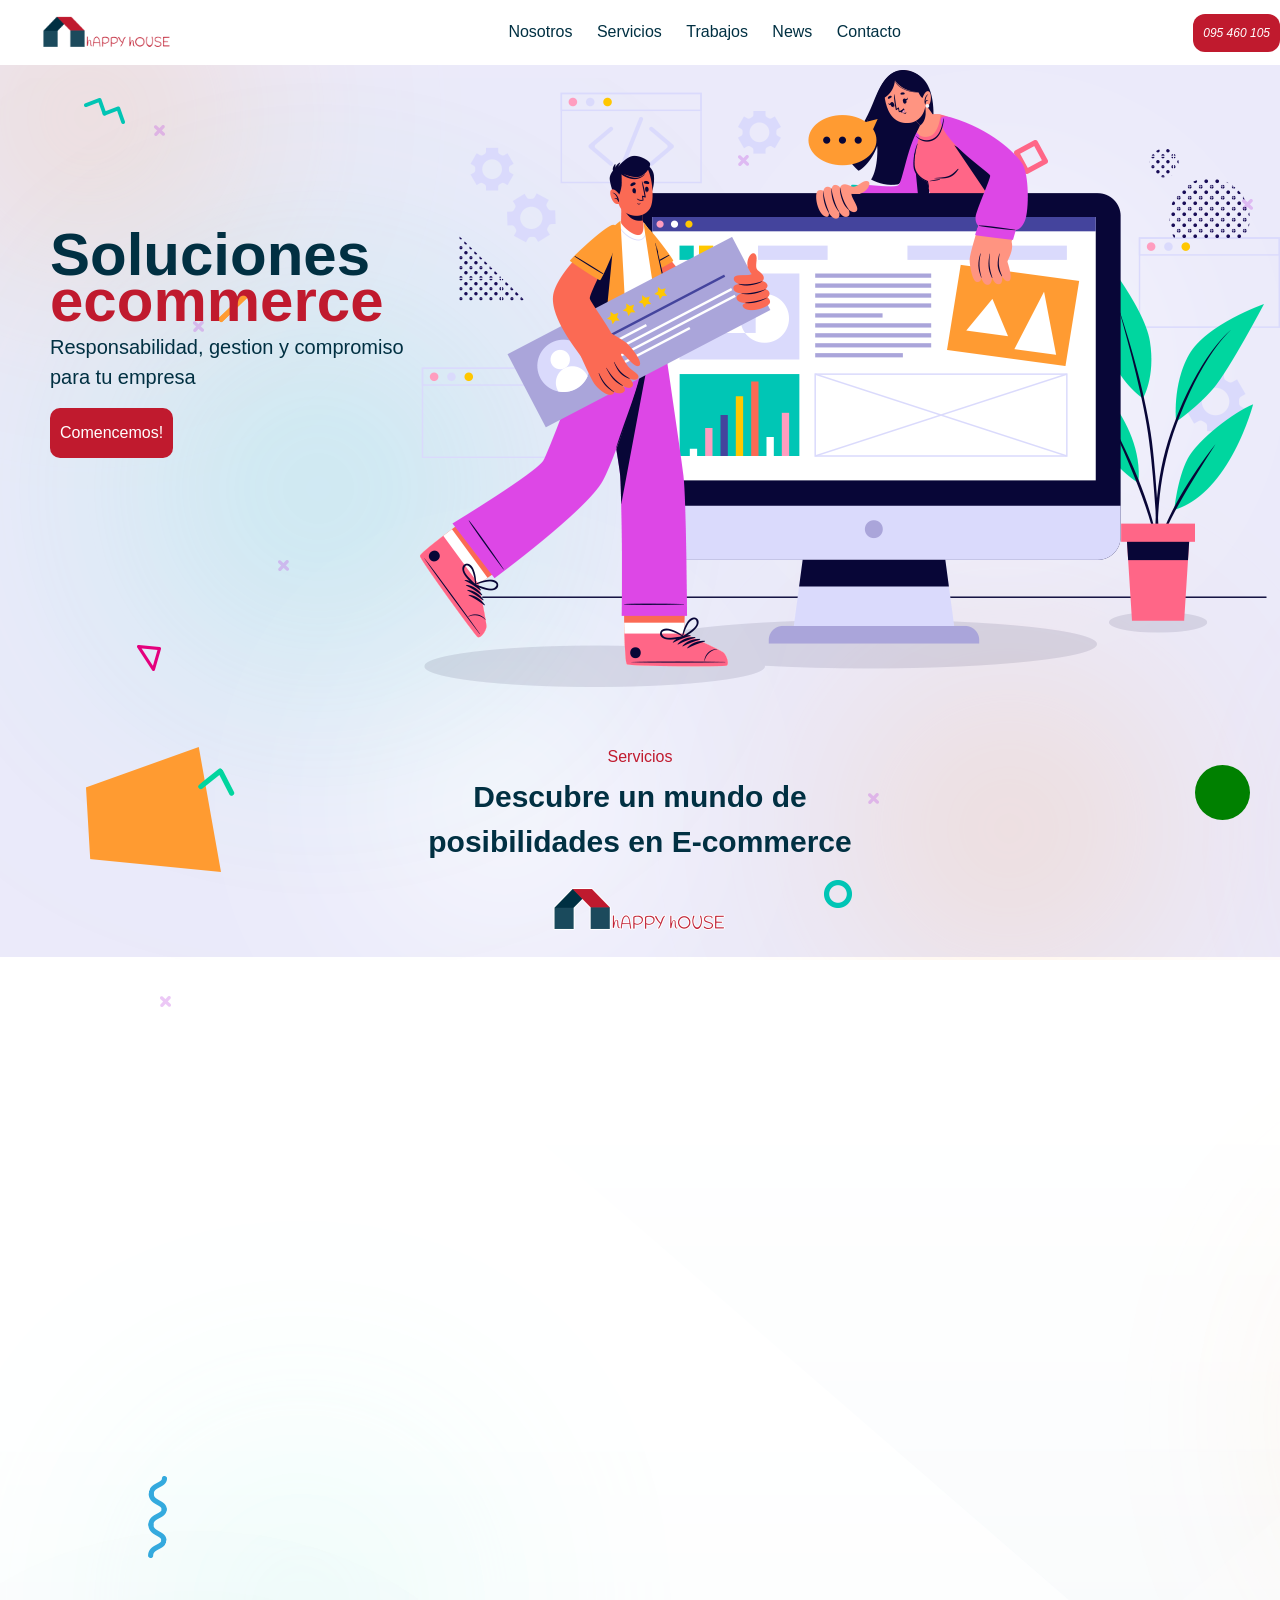
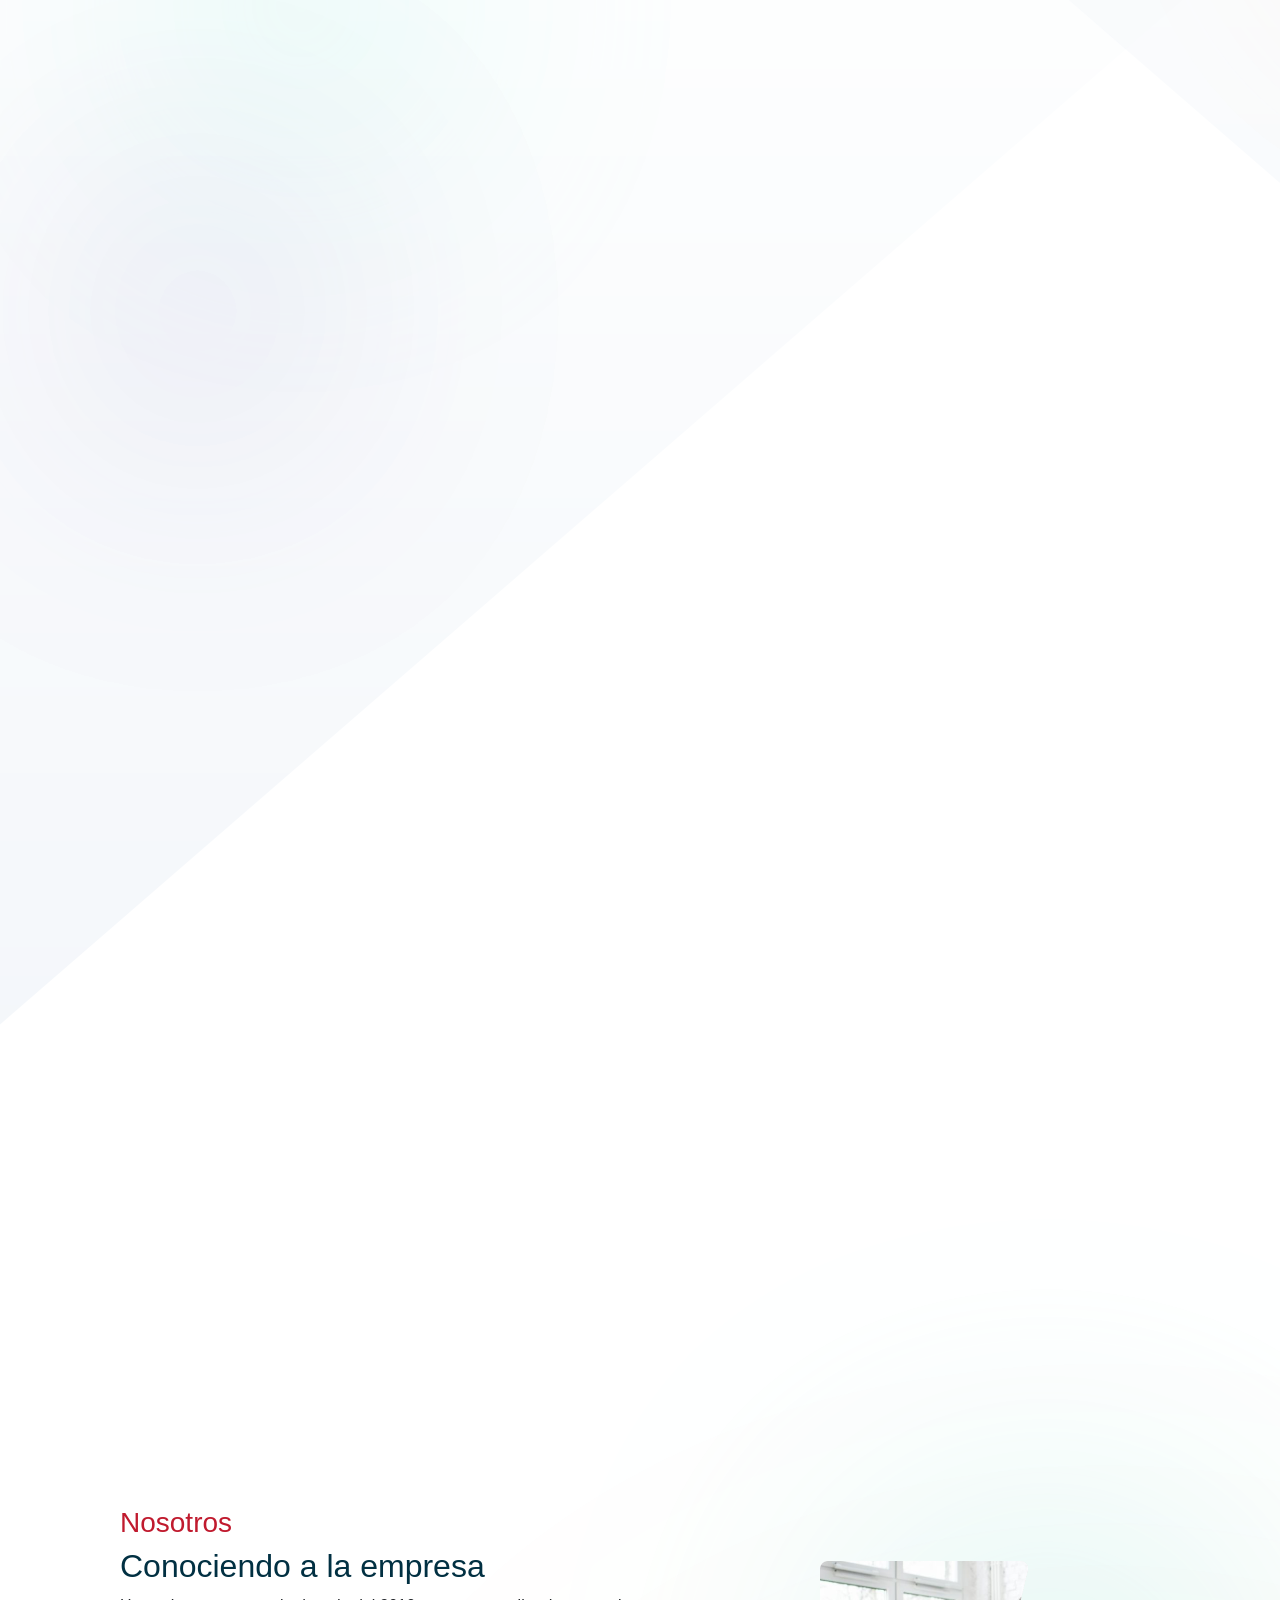
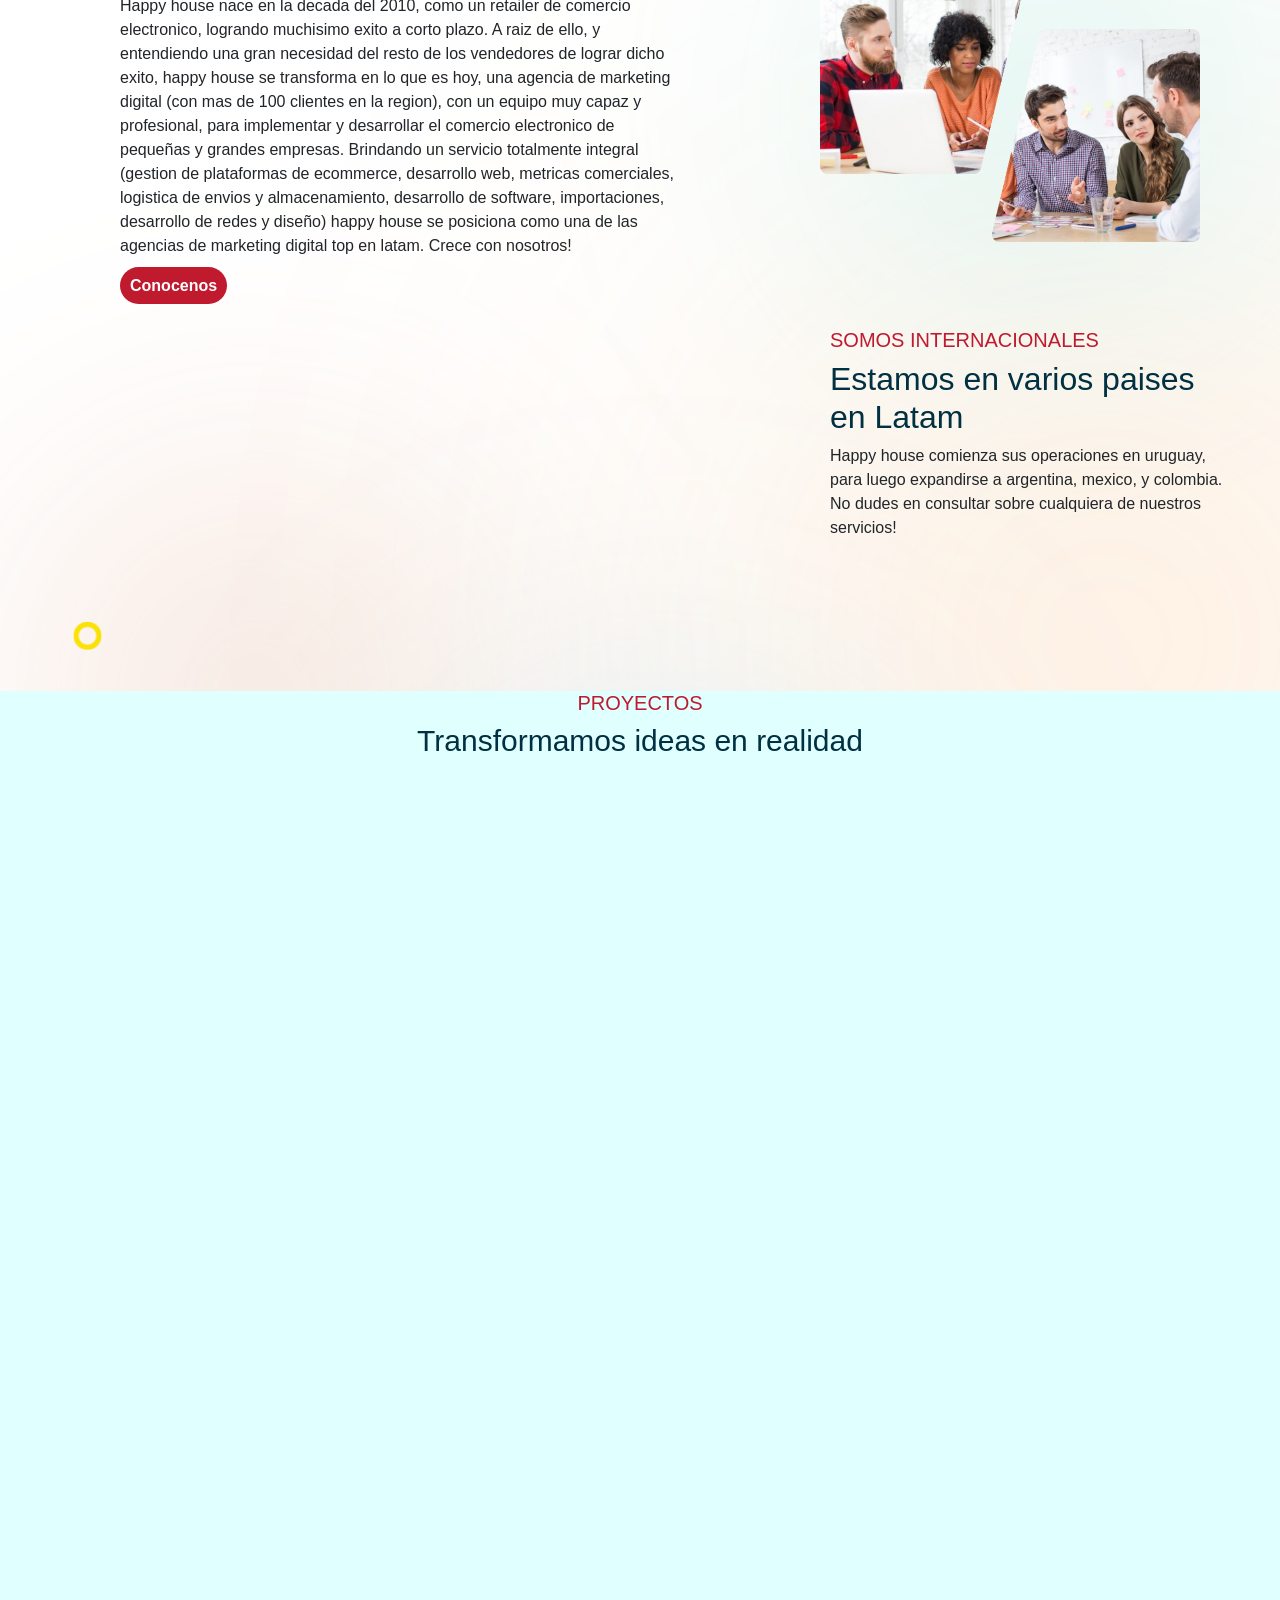
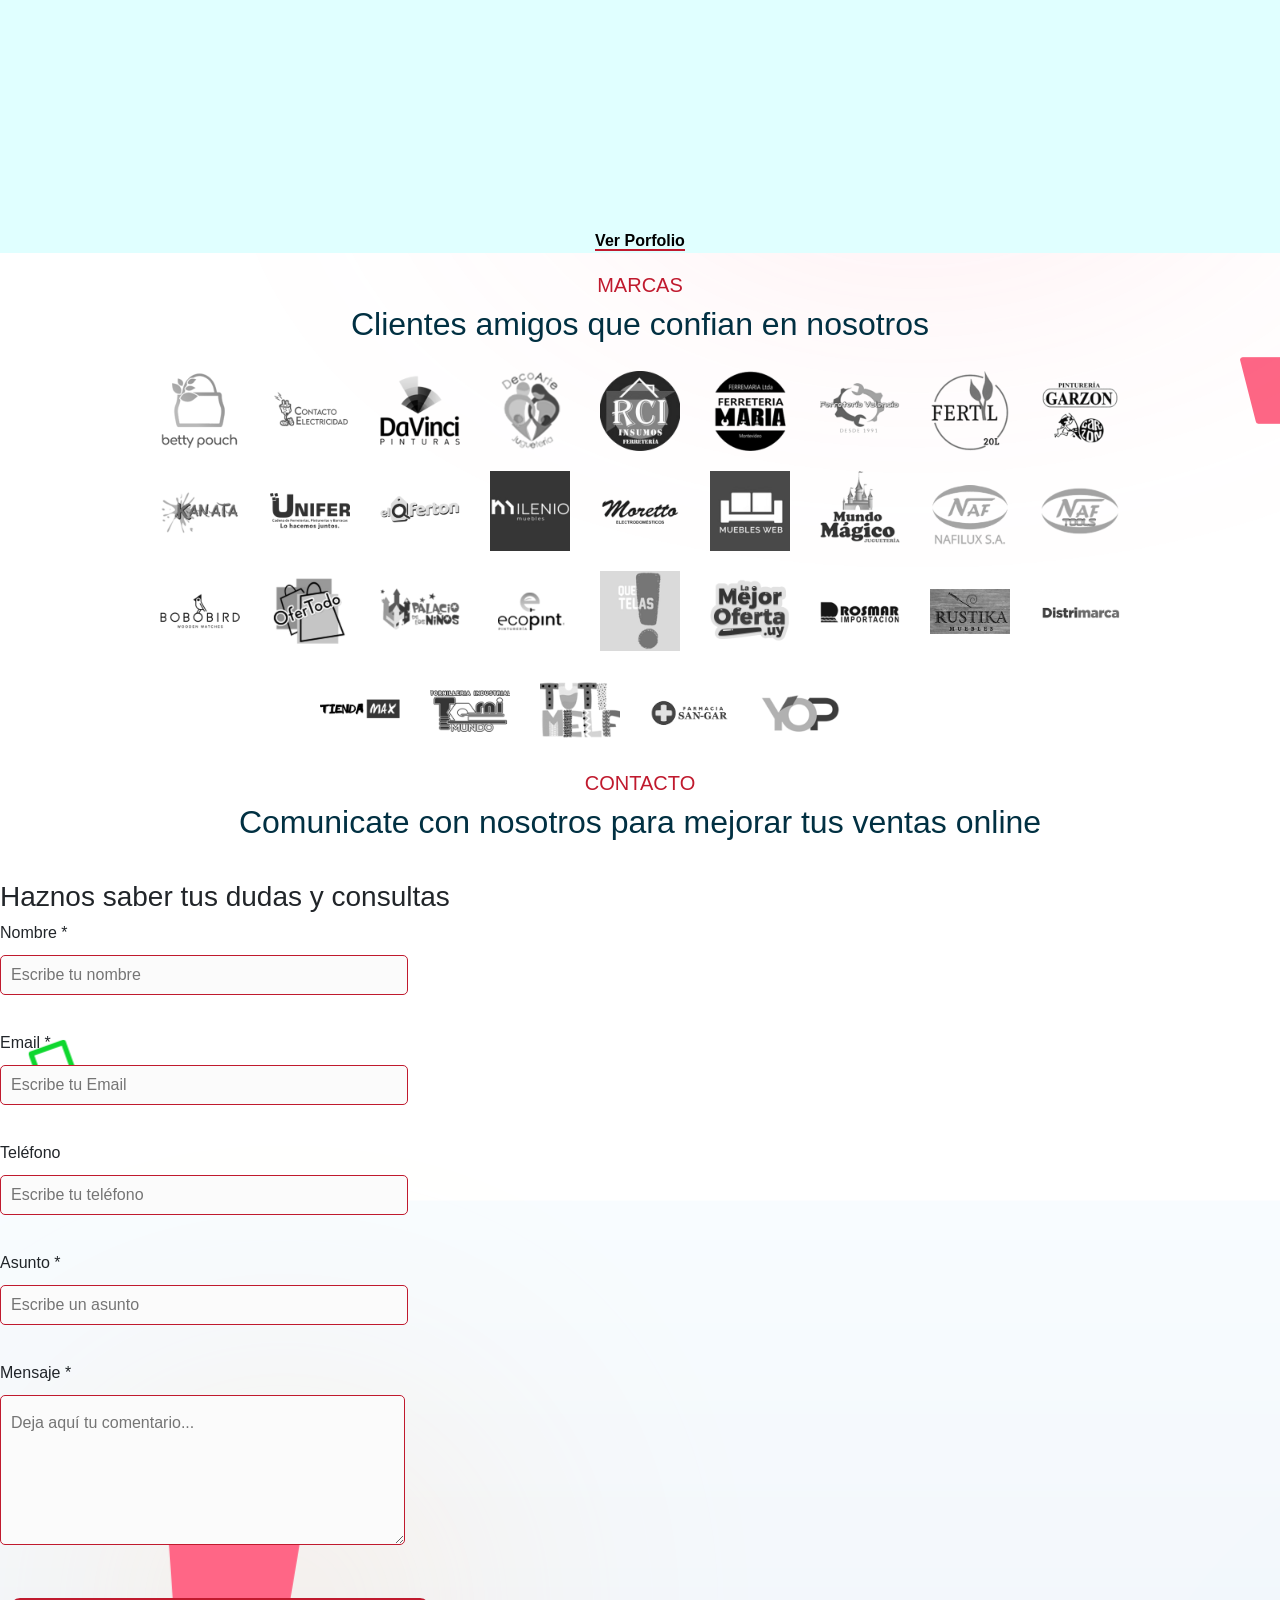
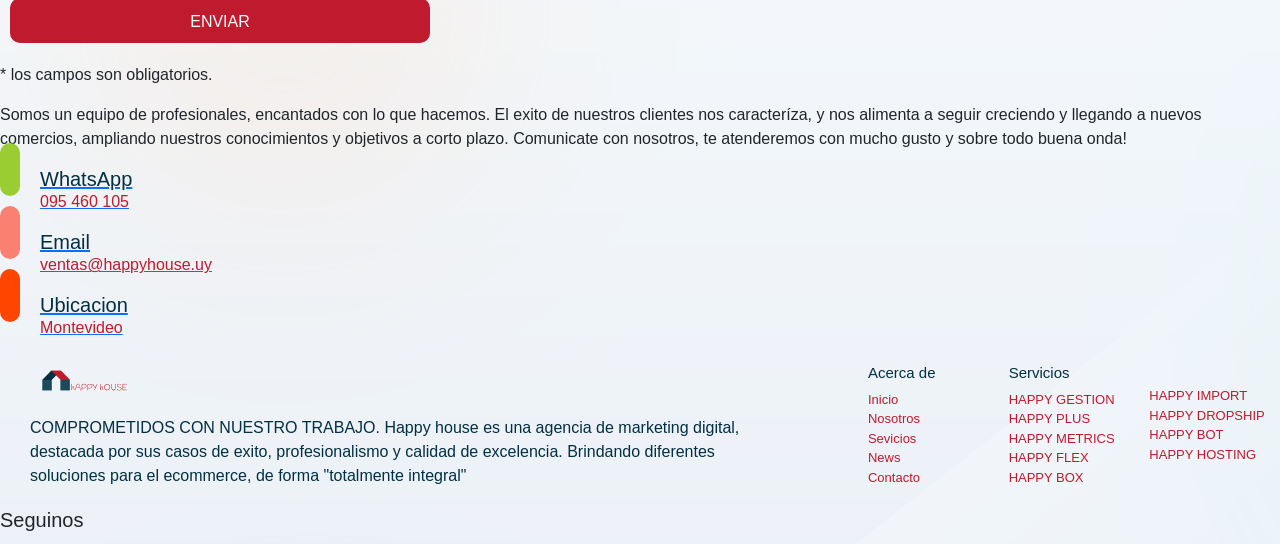
==== commit a0683744: "Update index.html" ====
--- a/index.html
+++ b/index.html
@@ -22,8 +22,7 @@
                 <i class="fa-solid fa-bars"></i>
             </label>
             <ul>
-                <li><a href="index.html">Inicio</a></li>
-                <li><a href="galeria.html">Nosotros</a></li>
+            <li><a href="galeria.html">Nosotros</a></li>
                 <li><a href="acerca.html">Servicios</a></li>
                 <li><a href="contacto.html">Trabajos</a></li>
                 <li><a href="contacto.html">News</a></li>
@@ -36,7 +35,7 @@
             </a>
     </header>
     <!-- Particulas violetas -->
-    <div class="fondoreactivo"> 
+  <!--  <div class="fondoreactivo"> 
         <div class="container-particulas">
             <div class="container-particulas">
             </div>
